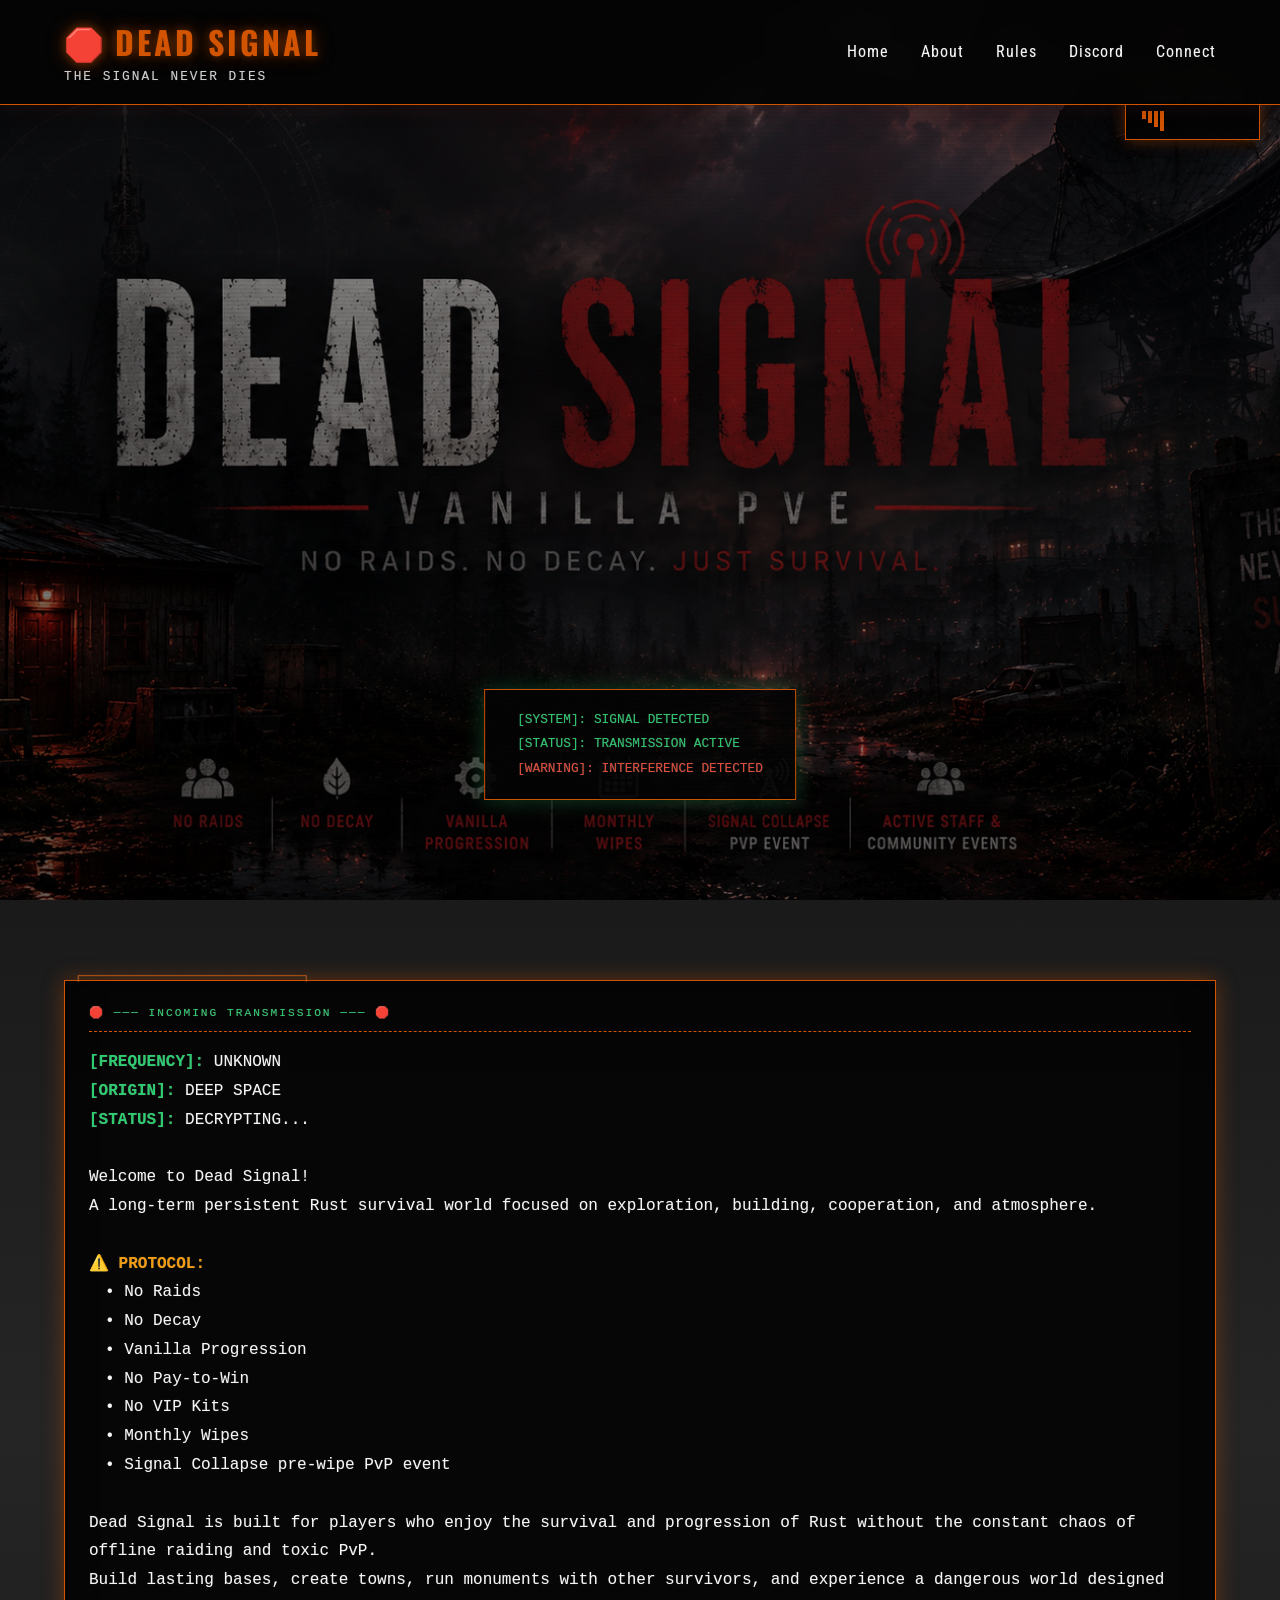
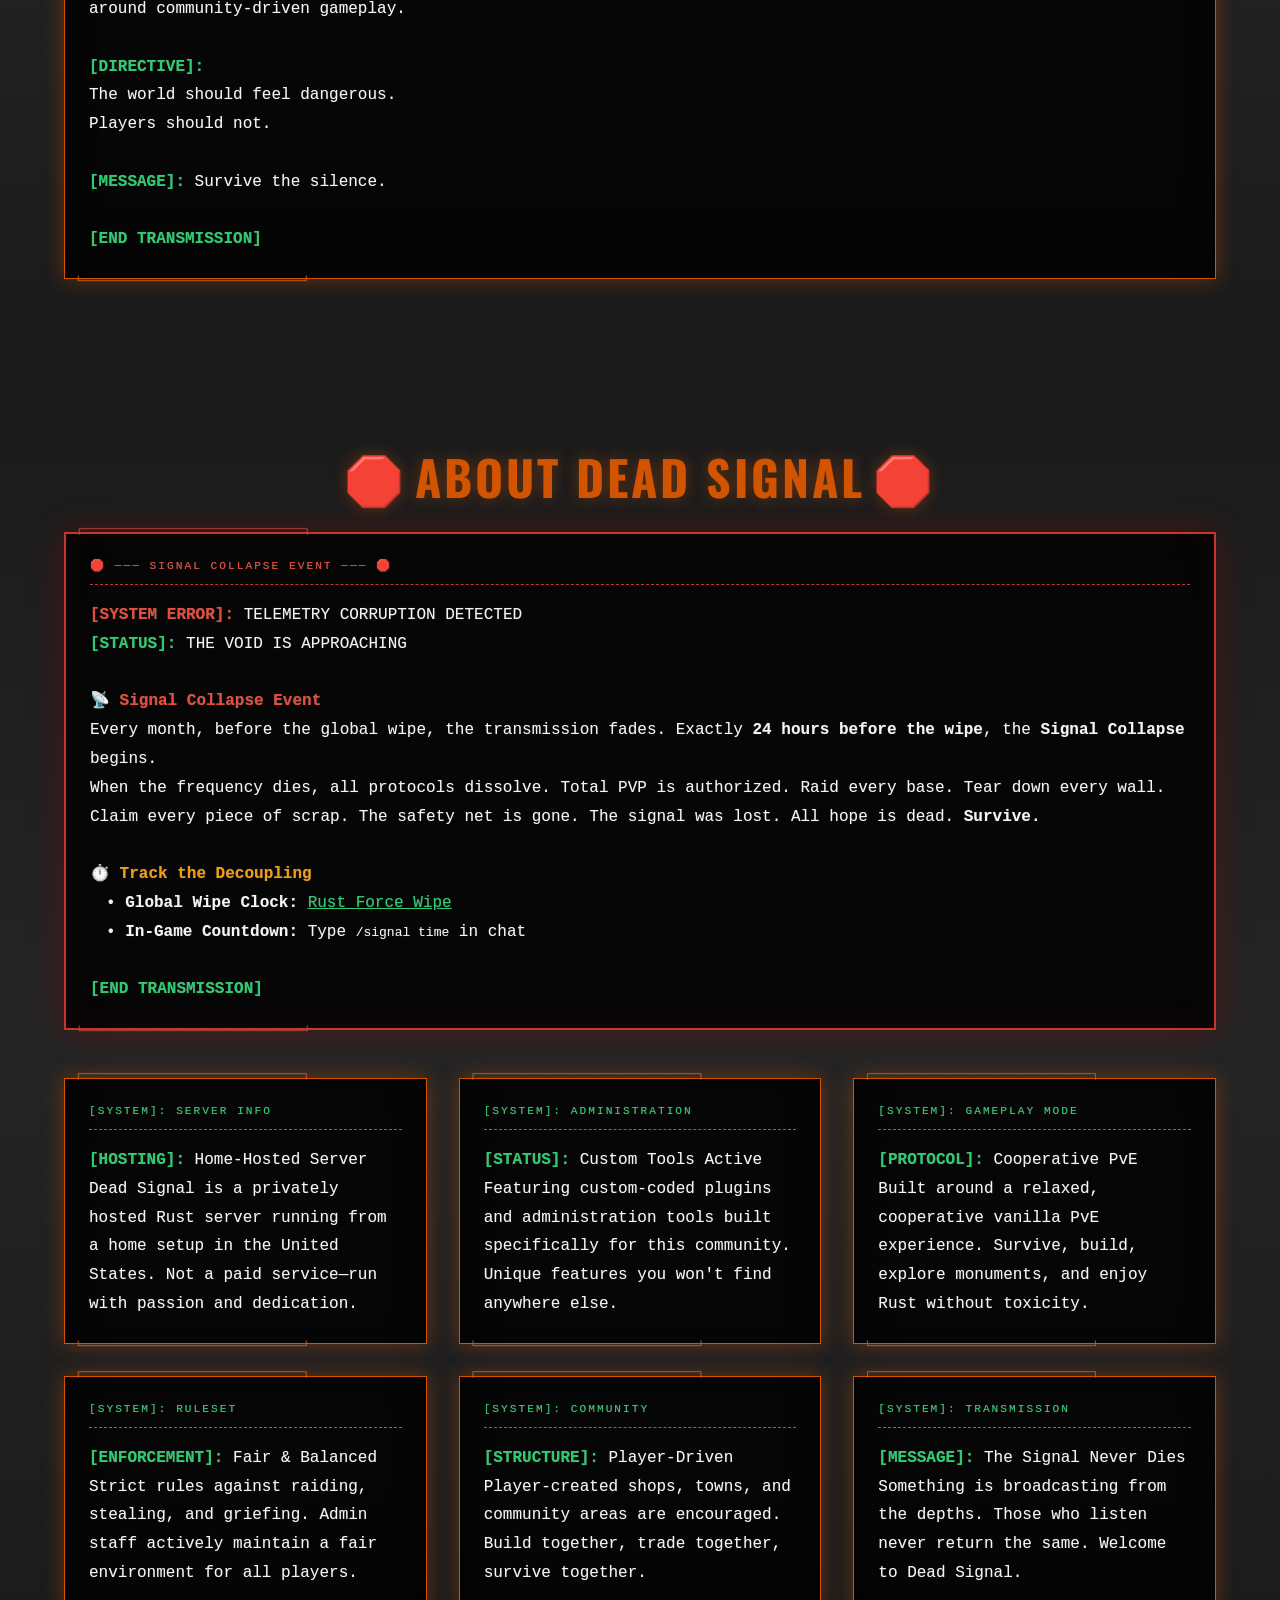
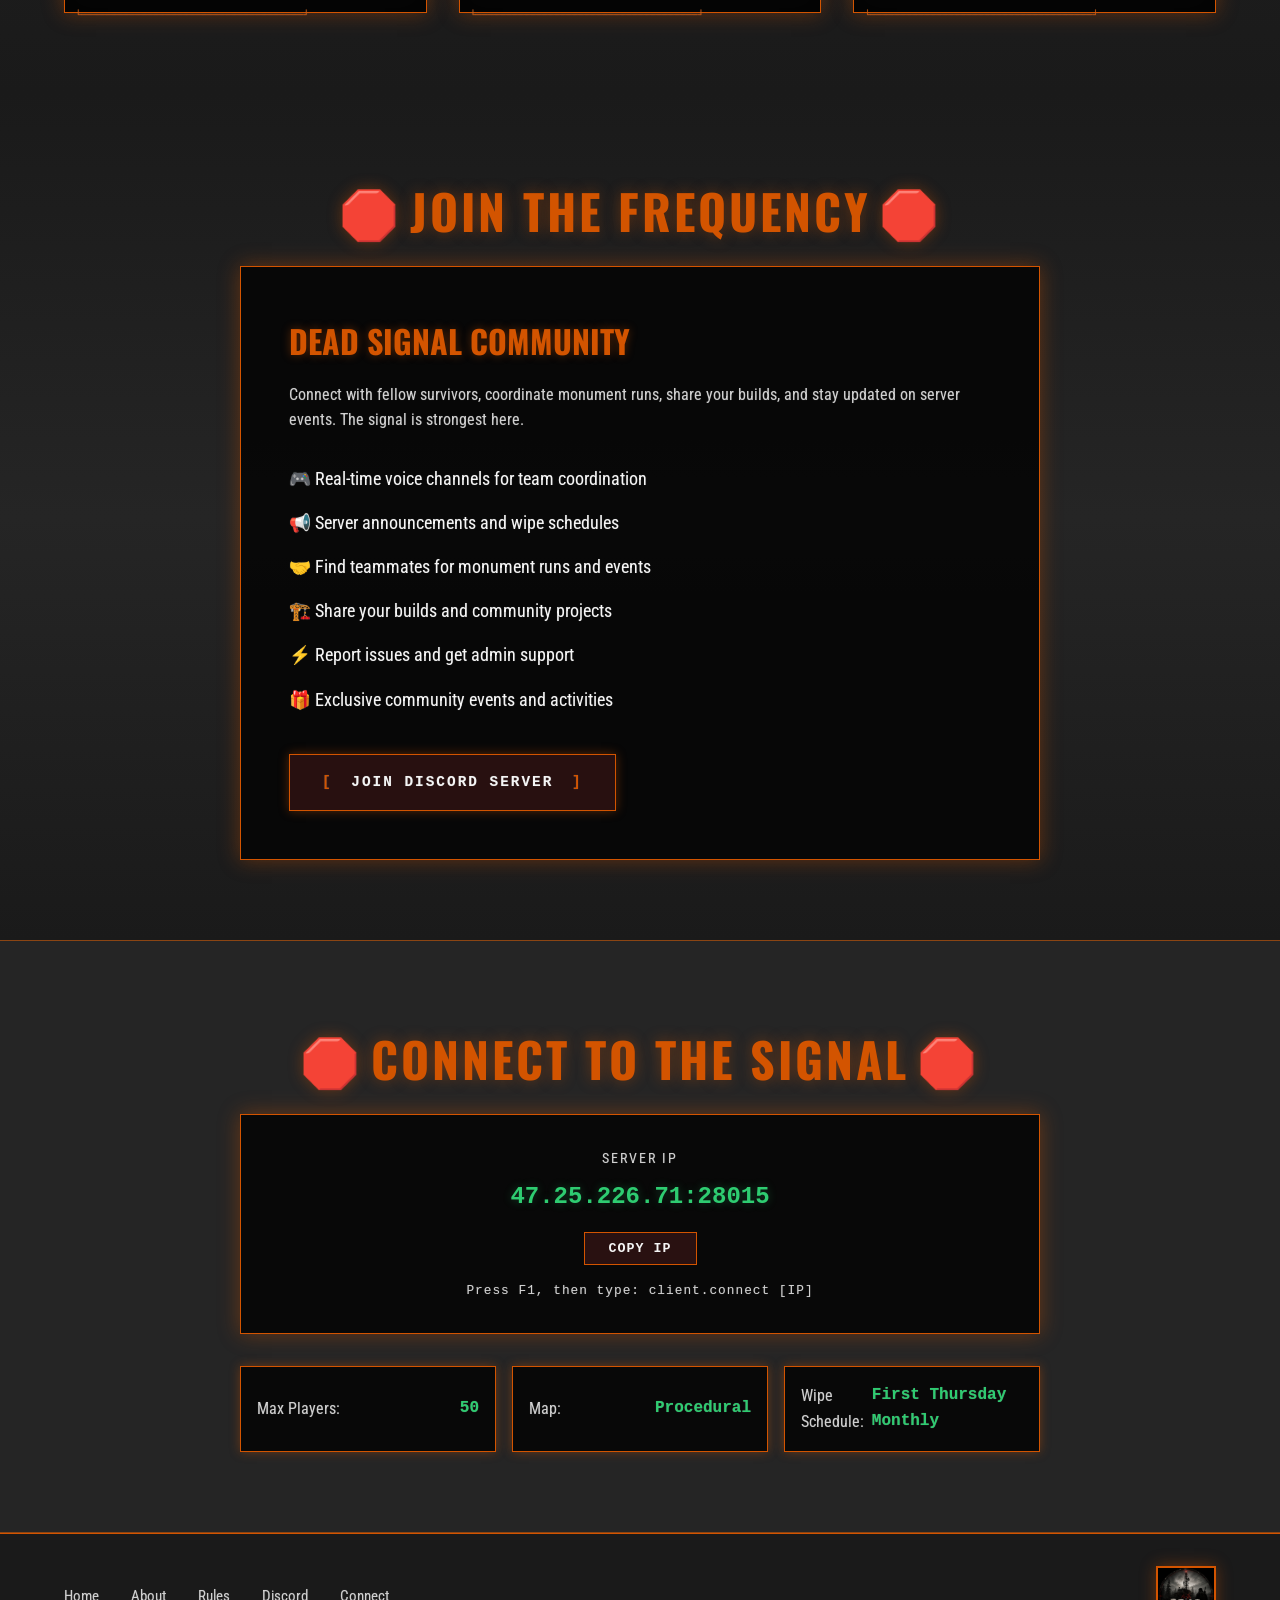
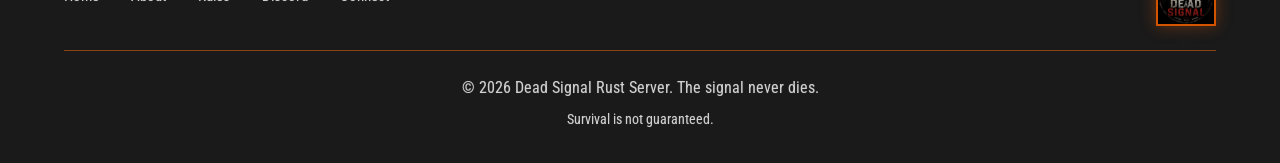
==== index.html @ fdf41886 "Add files via upload" ====
<!DOCTYPE html>
<html lang="en">
<head>
    <meta charset="UTF-8">
    <meta name="viewport" content="width=device-width, initial-scale=1.0">
    <title>Dead Signal - Rust Server</title>
    <link rel="stylesheet" href="styles.css">
    <link href="https://fonts.googleapis.com/css2?family=Oswald:wght@400;500;700&family=Roboto+Condensed:wght@400;700&display=swap" rel="stylesheet">
</head>
<body>
    <div class="fog-overlay"></div>
    <div class="scanlines"></div>
    <div class="crt-flicker"></div>
    
    <header>
        <nav>
            <div class="logo">
                <h1>DEAD SIGNAL</h1>
                <p class="tagline">The Signal Never Dies</p>
            </div>
            <div class="hamburger">
                <span></span>
                <span></span>
                <span></span>
            </div>
            <ul class="nav-links">
                <li><a href="#home">Home</a></li>
                <li><a href="#about">About</a></li>
                <li><a href="rules.html">Rules</a></li>
                <li><a href="#discord">Discord</a></li>
                <li><a href="#connect">Connect</a></li>
            </ul>
        </nav>
    </header>

    <section id="home" class="hero">
        <div class="transmission-overlay">
            <div class="transmission-line">[SYSTEM]: SIGNAL DETECTED</div>
            <div class="transmission-line">[STATUS]: TRANSMISSION ACTIVE</div>
            <div class="transmission-line error">[WARNING]: INTERFERENCE DETECTED</div>
        </div>
        <div class="static-noise"></div>
    </section>

    <div class="signal-status">
        <div class="signal-label">SIGNAL STRENGTH</div>
        <div class="signal-bars">
            <div class="signal-bar"></div>
            <div class="signal-bar"></div>
            <div class="signal-bar"></div>
            <div class="signal-bar"></div>
        </div>
    </div>

    <section id="transmission" class="section">
        <div class="container">
            <div class="terminal-box">
                <div class="box-header">🛑 ─── INCOMING TRANSMISSION ─── 🛑</div>
                <div class="box-content">
                    <p><span class="system-tag">[FREQUENCY]:</span> UNKNOWN</p>
                    <p><span class="system-tag">[ORIGIN]:</span> DEEP SPACE</p>
                    <p><span class="system-tag">[STATUS]:</span> DECRYPTING...</p>
                    <br>
                    <p>Welcome to Dead Signal!</p>
                    <p>A long-term persistent Rust survival world focused on exploration, building, cooperation, and atmosphere.</p>
                    <br>
                    <p><span class="warning-tag">⚠️ PROTOCOL:</span></p>
                    <ul style="list-style: none; padding-left: 1rem;">
                        <li>• No Raids</li>
                        <li>• No Decay</li>
                        <li>• Vanilla Progression</li>
                        <li>• No Pay-to-Win</li>
                        <li>• No VIP Kits</li>
                        <li>• Monthly Wipes</li>
                        <li>• Signal Collapse pre-wipe PvP event</li>
                    </ul>
                    <br>
                    <p>Dead Signal is built for players who enjoy the survival and progression of Rust without the constant chaos of offline raiding and toxic PvP.</p>
                    <p>Build lasting bases, create towns, run monuments with other survivors, and experience a dangerous world designed around community-driven gameplay.</p>
                    <br>
                    <p><span class="system-tag">[DIRECTIVE]:</span></p>
                    <p>The world should feel dangerous.</p>
                    <p>Players should not.</p>
                    <br>
                    <p><span class="system-tag">[MESSAGE]:</span> Survive the silence.</p>
                    <br>
                    <p><span class="system-tag">[END TRANSMISSION]</span></p>
                </div>
            </div>
        </div>
    </section>

    <section id="about" class="section">
        <div class="container">
            <h2 class="section-title">About Dead Signal</h2>
            
            <div class="terminal-box highlight-box">
                <div class="box-header">🛑 ─── SIGNAL COLLAPSE EVENT ─── 🛑</div>
                <div class="box-content">
                    <p><span class="error-tag">[SYSTEM ERROR]:</span> TELEMETRY CORRUPTION DETECTED</p>
                    <p><span class="system-tag">[STATUS]:</span> THE VOID IS APPROACHING</p>
                    <br>
                    <p><span class="error-tag">📡 Signal Collapse Event</span></p>
                    <p>Every month, before the global wipe, the transmission fades. Exactly <strong>24 hours before the wipe</strong>, the <strong>Signal Collapse</strong> begins.</p>
                    <p>When the frequency dies, all protocols dissolve. Total PVP is authorized. Raid every base. Tear down every wall. Claim every piece of scrap. The safety net is gone. The signal was lost. All hope is dead. <strong>Survive.</strong></p>
                    <br>
                    <p><span class="warning-tag">⏱️ Track the Decoupling</span></p>
                    <ul style="list-style: none; padding-left: 1rem;">
                        <li>• <strong>Global Wipe Clock:</strong> <a href="https://www.rustforcewipe.com/" target="_blank" style="color: var(--text-terminal);">Rust Force Wipe</a></li>
                        <li>• <strong>In-Game Countdown:</strong> Type <code>/signal time</code> in chat</li>
                    </ul>
                    <br>
                    <p><span class="system-tag">[END TRANSMISSION]</span></p>
                </div>
            </div>

            <div class="about-grid">
                <div class="terminal-box">
                    <div class="box-header">[SYSTEM]: SERVER INFO</div>
                    <div class="box-content">
                        <p><span class="system-tag">[HOSTING]:</span> Home-Hosted Server</p>
                        <p>Dead Signal is a privately hosted Rust server running from a home setup in the United States. Not a paid service—run with passion and dedication.</p>
                    </div>
                </div>
                
                <div class="terminal-box">
                    <div class="box-header">[SYSTEM]: ADMINISTRATION</div>
                    <div class="box-content">
                        <p><span class="system-tag">[STATUS]:</span> Custom Tools Active</p>
                        <p>Featuring custom-coded plugins and administration tools built specifically for this community. Unique features you won't find anywhere else.</p>
                    </div>
                </div>
                
                <div class="terminal-box">
                    <div class="box-header">[SYSTEM]: GAMEPLAY MODE</div>
                    <div class="box-content">
                        <p><span class="system-tag">[PROTOCOL]:</span> Cooperative PvE</p>
                        <p>Built around a relaxed, cooperative vanilla PvE experience. Survive, build, explore monuments, and enjoy Rust without toxicity.</p>
                    </div>
                </div>
                
                <div class="terminal-box">
                    <div class="box-header">[SYSTEM]: RULESET</div>
                    <div class="box-content">
                        <p><span class="system-tag">[ENFORCEMENT]:</span> Fair & Balanced</p>
                        <p>Strict rules against raiding, stealing, and griefing. Admin staff actively maintain a fair environment for all players.</p>
                    </div>
                </div>
                
                <div class="terminal-box">
                    <div class="box-header">[SYSTEM]: COMMUNITY</div>
                    <div class="box-content">
                        <p><span class="system-tag">[STRUCTURE]:</span> Player-Driven</p>
                        <p>Player-created shops, towns, and community areas are encouraged. Build together, trade together, survive together.</p>
                    </div>
                </div>
                
                <div class="terminal-box">
                    <div class="box-header">[SYSTEM]: TRANSMISSION</div>
                    <div class="box-content">
                        <p><span class="system-tag">[MESSAGE]:</span> The Signal Never Dies</p>
                        <p>Something is broadcasting from the depths. Those who listen never return the same. Welcome to Dead Signal.</p>
                    </div>
                </div>
            </div>
        </div>
    </section>

    <section id="discord" class="section">
        <div class="container">
            <h2 class="section-title">Join the Frequency</h2>
            <div class="discord-card">
                <div class="discord-content">
                    <h3>Dead Signal Community</h3>
                    <p>Connect with fellow survivors, coordinate monument runs, share your builds, and stay updated on server events. The signal is strongest here.</p>
                    <ul class="discord-features">
                        <li>🎮 Real-time voice channels for team coordination</li>
                        <li>📢 Server announcements and wipe schedules</li>
                        <li>🤝 Find teammates for monument runs and events</li>
                        <li>🏗️ Share your builds and community projects</li>
                        <li>⚡ Report issues and get admin support</li>
                        <li>🎁 Exclusive community events and activities</li>
                    </ul>
                    <a href="https://discord.gg/YJxtY9PEs5" target="_blank" class="btn discord-btn">
                        Join Discord Server
                    </a>
                </div>
            </div>
        </div>
    </section>

    <section id="connect" class="section dark-section">
        <div class="container">
            <h2 class="section-title">Connect to the Signal</h2>
            <div class="connect-info">
                <div class="server-ip">
                    <p class="ip-label">SERVER IP</p>
                    <p class="ip-address">47.25.226.71:28015</p>
                    <button class="copy-btn" onclick="copyIP()">Copy IP</button>
                    <p class="ip-hint">Press F1, then type: client.connect [IP]</p>
                </div>
                <div class="server-details">
                    <div class="detail-item">
                        <span class="detail-label">Max Players:</span>
                        <span class="detail-value">50</span>
                    </div>
                    <div class="detail-item">
                        <span class="detail-label">Map:</span>
                        <span class="detail-value">Procedural</span>
                    </div>
                    <div class="detail-item">
                        <span class="detail-label">Wipe Schedule:</span>
                        <span class="detail-value">First Thursday Monthly</span>
                    </div>
                </div>
            </div>
        </div>
    </section>

    <footer>
        <div class="container">
            <div class="footer-top">
                <div class="footer-left">
                    <a href="#home">Home</a>
                    <a href="#about">About</a>
                    <a href="rules.html">Rules</a>
                    <a href="#discord">Discord</a>
                    <a href="#connect">Connect</a>
                </div>
                <div class="footer-right">
                    <img src="profile.png" alt="Server Profile" class="footer-profile">
                </div>
            </div>
            <div class="footer-bottom">
                <p>&copy; 2026 Dead Signal Rust Server. The signal never dies.</p>
                <p class="footer-note">Survival is not guaranteed.</p>
            </div>
        </div>
    </footer>

    <script>
        function copyIP() {
            const ip = "47.25.226.71:28015";
            navigator.clipboard.writeText(ip).then(() => {
                alert("Server IP copied to clipboard!");
            });
        }

        // Hamburger menu toggle
        const hamburger = document.querySelector('.hamburger');
        const navLinks = document.querySelector('.nav-links');

        hamburger.addEventListener('click', () => {
            hamburger.classList.toggle('active');
            navLinks.classList.toggle('active');
        });

        // Close menu when clicking a link
        document.querySelectorAll('.nav-links a').forEach(link => {
            link.addEventListener('click', () => {
                hamburger.classList.remove('active');
                navLinks.classList.remove('active');
            });
        });

        // Parallax effect for fog
        document.addEventListener('mousemove', (e) => {
            const fog = document.querySelector('.fog-overlay');
            const x = e.clientX / window.innerWidth;
            const y = e.clientY / window.innerHeight;
            fog.style.transform = `translate(${x * 20}px, ${y * 20}px)`;
        });

        // Smooth scrolling
        document.querySelectorAll('a[href^="#"]').forEach(anchor => {
            anchor.addEventListener('click', function (e) {
                e.preventDefault();
                document.querySelector(this.getAttribute('href')).scrollIntoView({
                    behavior: 'smooth'
                });
            });
        });
    </script>
</body>
</html>
---- styles.css ----
* {
    margin: 0;
    padding: 0;
    box-sizing: border-box;
}

:root {
    --primary-dark: #1a1a1a;
    --secondary-dark: #252525;
    --accent-orange: #d35400;
    --accent-brown: #8b4513;
    --accent-rust: #a0522d;
    --accent-error: #c0392b;
    --accent-warning: #f39c12;
    --text-primary: #f5f5f5;
    --text-secondary: #d0d0d0;
    --text-terminal: #2ecc71;
    --text-error: #e74c3c;
    --glow-orange: rgba(211, 84, 0, 0.4);
    --glow-brown: rgba(139, 69, 19, 0.4);
    --glow-terminal: rgba(46, 204, 113, 0.3);
    --scanline-color: rgba(0, 0, 0, 0.15);
}

body {
    font-family: 'Roboto Condensed', 'Courier New', monospace;
    background-color: var(--primary-dark);
    color: var(--text-primary);
    overflow-x: hidden;
    line-height: 1.6;
    text-shadow: 0 0 1px rgba(160, 160, 160, 0.5);
}

.fog-overlay {
    position: fixed;
    top: 0;
    left: 0;
    width: 100%;
    height: 100%;
    background: radial-gradient(ellipse at center, transparent 0%, rgba(0, 0, 0, 0.4) 100%);
    pointer-events: none;
    z-index: 1;
    transition: transform 0.3s ease;
}

/* Scanlines */
.scanlines {
    position: fixed;
    top: 0;
    left: 0;
    width: 100%;
    height: 100%;
    background: repeating-linear-gradient(
        0deg,
        transparent,
        transparent 2px,
        var(--scanline-color) 2px,
        var(--scanline-color) 4px
    );
    pointer-events: none;
    z-index: 1000;
    opacity: 0.08;
}

/* CRT Flicker */
.crt-flicker {
    position: fixed;
    top: 0;
    left: 0;
    width: 100%;
    height: 100%;
    background: rgba(18, 16, 16, 0.03);
    pointer-events: none;
    z-index: 999;
    animation: flicker 0.15s infinite;
}

@keyframes flicker {
    0% { opacity: 0.27861; }
    5% { opacity: 0.34769; }
    10% { opacity: 0.23604; }
    15% { opacity: 0.90626; }
    20% { opacity: 0.18128; }
    25% { opacity: 0.83891; }
    30% { opacity: 0.65583; }
    35% { opacity: 0.67807; }
    40% { opacity: 0.26559; }
    45% { opacity: 0.84693; }
    50% { opacity: 0.96019; }
    55% { opacity: 0.08594; }
    60% { opacity: 0.20313; }
    65% { opacity: 0.71988; }
    70% { opacity: 0.53455; }
    75% { opacity: 0.37288; }
    80% { opacity: 0.71428; }
    85% { opacity: 0.70419; }
    90% { opacity: 0.7003; }
    95% { opacity: 0.36108; }
    100% { opacity: 0.24387; }
}

/* Header */
header {
    position: fixed;
    top: 0;
    width: 100%;
    background: rgba(5, 5, 5, 0.95);
    border-bottom: 1px solid var(--accent-orange);
    z-index: 1000;
    backdrop-filter: blur(10px);
    box-shadow: 0 0 20px rgba(74, 26, 26, 0.3);
}

nav {
    display: flex;
    justify-content: space-between;
    align-items: center;
    padding: 1rem 5%;
    max-width: 1400px;
    margin: 0 auto;
}

.logo h1 {
    font-family: 'Oswald', sans-serif;
    font-size: 2rem;
    font-weight: 700;
    text-transform: uppercase;
    color: var(--accent-orange);
    text-shadow: 0 0 10px var(--glow-orange), 0 0 20px var(--glow-orange);
    letter-spacing: 3px;
    position: relative;
}

.logo h1::before {
    content: '🛑';
    margin-right: 0.5rem;
    animation: pulse-icon 2s infinite;
}

@keyframes pulse-icon {
    0%, 100% { opacity: 1; }
    50% { opacity: 0.5; }
}

.logo .tagline {
    font-size: 0.8rem;
    color: var(--text-secondary);
    letter-spacing: 2px;
    font-family: 'Courier New', monospace;
    text-transform: uppercase;
}

/* Signal Status Indicator */
.signal-status {
    position: fixed;
    top: 80px;
    right: 20px;
    background: rgba(5, 5, 5, 0.9);
    border: 1px solid var(--accent-orange);
    padding: 0.5rem 1rem;
    font-family: 'Courier New', monospace;
    font-size: 0.7rem;
    z-index: 999;
    box-shadow: 0 0 15px var(--glow-orange);
}

.signal-status .signal-label {
    color: var(--text-secondary);
    margin-bottom: 0.25rem;
}

.signal-status .signal-bars {
    display: flex;
    gap: 2px;
}

.signal-status .signal-bar {
    width: 4px;
    background: var(--accent-orange);
    animation: signal-pulse 1.5s infinite;
}

.signal-status .signal-bar:nth-child(1) { height: 8px; animation-delay: 0s; }
.signal-status .signal-bar:nth-child(2) { height: 12px; animation-delay: 0.2s; }
.signal-status .signal-bar:nth-child(3) { height: 16px; animation-delay: 0.4s; }
.signal-status .signal-bar:nth-child(4) { height: 20px; animation-delay: 0.6s; }

@keyframes signal-pulse {
    0%, 100% { opacity: 1; }
    50% { opacity: 0.3; }
}

.nav-links {
    display: flex;
    list-style: none;
    gap: 2rem;
}

/* Hamburger Menu Button */
.hamburger {
    display: none;
    flex-direction: column;
    cursor: pointer;
    gap: 5px;
    z-index: 1001;
}

.hamburger span {
    width: 25px;
    height: 3px;
    background: var(--accent-orange);
    transition: all 0.3s ease;
    box-shadow: 0 0 5px var(--glow-orange);
}

.hamburger.active span:nth-child(1) {
    transform: rotate(45deg) translate(5px, 5px);
}

.hamburger.active span:nth-child(2) {
    opacity: 0;
}

.hamburger.active span:nth-child(3) {
    transform: rotate(-45deg) translate(7px, -6px);
}

.nav-links a {
    color: var(--text-primary);
    text-decoration: none;
    font-size: 1rem;
    transition: color 0.3s, text-shadow 0.3s;
    letter-spacing: 1px;
}

.nav-links a:hover,
.nav-links a.active {
    color: var(--accent-orange);
    text-shadow: 0 0 5px var(--glow-orange);
}

/* Hero Section */
.hero {
    position: relative;
    height: 100vh;
    display: flex;
    flex-direction: column;
    align-items: center;
    justify-content: center;
    background: linear-gradient(135deg, rgba(26, 26, 26, 0.3) 0%, rgba(37, 37, 37, 0.4) 50%, rgba(26, 26, 26, 0.3) 100%),
                url('banner.png') center/cover no-repeat;
    background-blend-mode: multiply;
    overflow: hidden;
    padding-top: 80px;
}

/* Transmission Overlay */
.transmission-overlay {
    position: absolute;
    bottom: 100px;
    left: 50%;
    transform: translateX(-50%);
    background: rgba(5, 5, 5, 0.9);
    border: 1px solid var(--accent-orange);
    padding: 1rem 2rem;
    font-family: 'Courier New', monospace;
    font-size: 0.8rem;
    color: var(--text-terminal);
    z-index: 10;
    box-shadow: 0 0 20px var(--glow-terminal);
    animation: transmission-flicker 3s infinite;
}

.transmission-overlay .transmission-line {
    margin: 0.25rem 0;
}

.transmission-overlay .transmission-line.error {
    color: var(--text-error);
}

@keyframes transmission-flicker {
    0%, 100% { opacity: 1; }
    50% { opacity: 0.8; }
    52% { opacity: 0.2; }
    54% { opacity: 0.8; }
}


.hero::before {
    content: '';
    position: absolute;
    top: 0;
    left: 0;
    width: 100%;
    height: 100%;
    background: url('data:image/svg+xml,<svg xmlns="http://www.w3.org/2000/svg" viewBox="0 0 100 100"><circle cx="50" cy="50" r="1" fill="rgba(211,84,0,0.1)"/></svg>');
    background-size: 50px 50px;
    animation: float 20s infinite linear;
}

@keyframes float {
    0% { transform: translateY(0); }
    100% { transform: translateY(-100px); }
}

.hero-content {
    text-align: center;
    z-index: 2;
    padding: 2rem;
}

.hero h1 {
    font-family: 'Oswald', sans-serif;
    font-size: 5rem;
    font-weight: 700;
    text-transform: uppercase;
    color: var(--accent-orange);
    text-shadow: 0 0 20px var(--glow-orange), 0 0 40px var(--glow-orange), 0 0 60px var(--glow-orange);
    margin-bottom: 1rem;
    letter-spacing: 5px;
}

.hero-subtitle {
    font-size: 1.5rem;
    color: var(--text-secondary);
    margin-bottom: 2rem;
    letter-spacing: 3px;
}

.cta-buttons {
    display: flex;
    gap: 1rem;
    justify-content: center;
    flex-wrap: wrap;
}

.btn {
    padding: 1rem 2rem;
    border: 1px solid var(--accent-orange);
    background: transparent;
    color: var(--text-primary);
    font-family: 'Courier New', monospace;
    font-size: 0.9rem;
    font-weight: 700;
    text-transform: uppercase;
    cursor: pointer;
    transition: all 0.3s;
    text-decoration: none;
    letter-spacing: 2px;
    position: relative;
    box-shadow: 0 0 10px var(--glow-orange);
}

.btn::before {
    content: '[';
    margin-right: 0.5rem;
    color: var(--accent-orange);
}

.btn::after {
    content: ']';
    margin-left: 0.5rem;
    color: var(--accent-orange);
}

.btn:hover {
    background: rgba(74, 26, 26, 0.3);
    box-shadow: 0 0 25px var(--glow-orange), inset 0 0 20px rgba(74, 26, 26, 0.2);
    transform: translateY(-2px);
    text-shadow: 0 0 10px var(--glow-orange);
}

.btn.primary {
    background: rgba(74, 26, 26, 0.5);
    border-color: var(--accent-orange);
}

.btn.primary:hover {
    background: rgba(74, 26, 26, 0.7);
}

.static-noise {
    position: absolute;
    top: 0;
    left: 0;
    width: 100%;
    height: 100%;
    background: repeating-linear-gradient(
        0deg,
        transparent,
        transparent 2px,
        rgba(74, 26, 26, 0.05) 2px,
        rgba(74, 26, 26, 0.05) 4px
    );
    pointer-events: none;
    animation: static 0.1s infinite;
}

@keyframes static {
    0% { transform: translateY(0); }
    100% { transform: translateY(4px); }
}

/* Sections */
.section {
    padding: 5rem 5%;
    position: relative;
    z-index: 2;
    background: linear-gradient(180deg, var(--primary-dark) 0%, var(--secondary-dark) 50%, var(--primary-dark) 100%);
}

/* Terminal Box Style */
.terminal-box {
    background: rgba(5, 5, 5, 0.95);
    border: 1px solid var(--accent-orange);
    padding: 1.5rem;
    font-family: 'Courier New', monospace;
    position: relative;
    box-shadow: 0 0 20px var(--glow-orange), inset 0 0 30px rgba(0, 0, 0, 0.5);
}

.terminal-box::before {
    content: '┌─────────────────────────────────────┐';
    position: absolute;
    top: -12px;
    left: 10px;
    font-size: 10px;
    color: var(--accent-orange);
    white-space: nowrap;
}

.terminal-box::after {
    content: '└─────────────────────────────────────┘';
    position: absolute;
    bottom: -12px;
    left: 10px;
    font-size: 10px;
    color: var(--accent-orange);
    white-space: nowrap;
}

.terminal-box .box-header {
    color: var(--text-terminal);
    font-size: 0.7rem;
    margin-bottom: 1rem;
    padding-bottom: 0.5rem;
    border-bottom: 1px dashed var(--accent-orange);
    text-transform: uppercase;
    letter-spacing: 2px;
}

.terminal-box .box-content {
    color: var(--text-primary);
    line-height: 1.8;
}

.terminal-box .box-content .system-tag {
    color: var(--text-terminal);
    font-weight: bold;
}

.terminal-box .box-content .error-tag {
    color: var(--text-error);
    font-weight: bold;
}

.terminal-box .box-content .warning-tag {
    color: var(--accent-warning);
    font-weight: bold;
}

.highlight-box {
    border: 2px solid var(--accent-error);
    box-shadow: 0 0 30px rgba(139, 0, 0, 0.4), inset 0 0 30px rgba(139, 0, 0, 0.1);
    margin-bottom: 3rem;
}

.highlight-box .box-header {
    color: var(--text-error);
    border-bottom-color: var(--accent-error);
}

.highlight-box::before,
.highlight-box::after {
    color: var(--accent-error);
}

.dark-section {
    background: var(--secondary-dark);
    border-top: 1px solid var(--accent-brown);
    border-bottom: 1px solid var(--accent-brown);
}

.container {
    max-width: 1200px;
    margin: 0 auto;
}

.section-title {
    font-family: 'Oswald', sans-serif;
    font-size: 3rem;
    font-weight: 700;
    text-transform: uppercase;
    color: var(--accent-orange);
    text-align: center;
    margin-bottom: 1rem;
    text-shadow: 0 0 15px var(--glow-orange);
    letter-spacing: 3px;
    position: relative;
}

.section-title::before {
    content: '🛑';
    margin-right: 0.5rem;
}

.section-title::after {
    content: '🛑';
    margin-left: 0.5rem;
}

.section-subtitle {
    text-align: center;
    color: var(--text-secondary);
    margin-bottom: 3rem;
    font-size: 1.1rem;
}

/* About Section */
.about-grid {
    display: grid;
    grid-template-columns: repeat(auto-fit, minmax(350px, 1fr));
    gap: 2rem;
    margin-top: 3rem;
}

/* Rules Section */
.rules-container {
    max-width: 900px;
    margin: 0 auto;
}

.rule-section {
    background: var(--primary-dark);
    border: 1px solid var(--accent-brown);
    padding: 2rem;
    margin-bottom: 2rem;
    transition: all 0.3s;
}

.rule-section:hover {
    border-color: var(--accent-orange);
    box-shadow: 0 5px 20px rgba(211, 84, 0, 0.2);
}

.rule-section.final-rule {
    border-color: var(--accent-orange);
    background: linear-gradient(135deg, rgba(211, 84, 0, 0.1) 0%, var(--primary-dark) 100%);
}

.rule-title {
    font-family: 'Oswald', sans-serif;
    font-size: 1.8rem;
    font-weight: 700;
    text-transform: uppercase;
    color: var(--accent-orange);
    margin-bottom: 1rem;
    text-shadow: 0 0 10px var(--glow-orange);
    letter-spacing: 2px;
}

.rule-content {
    color: var(--text-primary);
    line-height: 1.8;
}

.rule-content p {
    margin-bottom: 1rem;
}

.rule-content strong {
    color: var(--accent-brown);
}

.rule-list {
    list-style: none;
    padding-left: 1rem;
    margin: 1rem 0;
}

.rule-list li {
    padding: 0.5rem 0;
    padding-left: 1.5rem;
    position: relative;
    color: var(--text-secondary);
}

.rule-list li::before {
    content: '▸';
    position: absolute;
    left: 0;
    color: var(--accent-orange);
}

.rule-emphasis {
    color: var(--accent-orange);
    font-style: italic;
    padding: 0.5rem 1rem;
    background: rgba(211, 84, 0, 0.1);
    border-left: 3px solid var(--accent-orange);
    margin: 1rem 0;
}

.back-link {
    text-align: center;
    margin-top: 3rem;
}

.back-link .btn {
    display: inline-block;
}

.about-card {
    background: rgba(5, 5, 5, 0.9);
    border: 1px solid var(--accent-orange);
    padding: 2rem;
    text-align: center;
    transition: all 0.3s;
    position: relative;
    overflow: hidden;
    box-shadow: 0 0 15px var(--glow-orange);
}

.about-card::before {
    content: '';
    position: absolute;
    top: 0;
    left: 0;
    right: 0;
    height: 2px;
    background: linear-gradient(90deg, transparent, var(--accent-orange), transparent);
}

.about-card::after {
    content: '';
    position: absolute;
    bottom: 0;
    left: 0;
    right: 0;
    height: 2px;
    background: linear-gradient(90deg, transparent, var(--accent-orange), transparent);
}

.about-card:hover {
    transform: translateY(-5px);
    box-shadow: 0 10px 30px rgba(74, 26, 26, 0.4);
    border-color: var(--accent-orange);
}

.card-icon {
    font-size: 3rem;
    margin-bottom: 1rem;
}

.about-card h3 {
    color: var(--accent-orange);
    margin-bottom: 1rem;
    font-size: 1.5rem;
    letter-spacing: 2px;
}

.about-card p {
    color: var(--text-secondary);
    line-height: 1.8;
}

/* Rankings Section */
.ranking-table {
    background: var(--primary-dark);
    border: 1px solid var(--accent-purple);
    max-width: 800px;
    margin: 0 auto;
}

.ranking-header {
    display: grid;
    grid-template-columns: 80px 1fr 100px 100px;
    padding: 1rem;
    background: var(--accent-purple);
    color: var(--text-primary);
    font-weight: bold;
    letter-spacing: 1px;
}

.ranking-row {
    display: grid;
    grid-template-columns: 80px 1fr 100px 100px;
    padding: 1rem;
    border-bottom: 1px solid var(--accent-purple);
    transition: background 0.3s;
}

.ranking-row:hover {
    background: rgba(74, 0, 128, 0.2);
}

.ranking-row:last-child {
    border-bottom: none;
}

.rank {
    font-weight: bold;
    color: var(--accent-red);
}

.rank.gold {
    color: #ffd700;
    text-shadow: 0 0 10px rgba(255, 215, 0, 0.5);
}

.rank.silver {
    color: #c0c0c0;
    text-shadow: 0 0 10px rgba(192, 192, 192, 0.5);
}

.rank.bronze {
    color: #cd7f32;
    text-shadow: 0 0 10px rgba(205, 127, 50, 0.5);
}

.player {
    color: var(--text-primary);
}

.rankings-note {
    text-align: center;
    color: var(--text-secondary);
    margin-top: 1rem;
    font-size: 0.9rem;
}

/* Discord Section */
.discord-card {
    background: rgba(5, 5, 5, 0.9);
    border: 1px solid var(--accent-orange);
    padding: 3rem;
    box-shadow: 0 0 20px var(--glow-orange);
    max-width: 800px;
    margin: 0 auto;
}

.discord-content h3 {
    font-family: 'Oswald', sans-serif;
    font-size: 2rem;
    font-weight: 700;
    text-transform: uppercase;
    color: var(--accent-orange);
    margin-bottom: 1rem;
    text-shadow: 0 0 10px var(--glow-orange);
}

.discord-content p {
    color: var(--text-secondary);
    margin-bottom: 1.5rem;
}

.discord-features {
    list-style: none;
    margin-bottom: 2rem;
}

.discord-features li {
    padding: 0.5rem 0;
    color: var(--text-primary);
    font-size: 1.1rem;
}

.discord-btn {
    background: rgba(74, 26, 26, 0.5);
    border-color: var(--accent-orange);
    display: inline-block;
}

.discord-btn:hover {
    background: rgba(74, 26, 26, 0.7);
    box-shadow: 0 0 25px var(--glow-orange);
}

.discord-visual {
    display: flex;
    justify-content: center;
    align-items: center;
}

.discord-profile {
    width: 200px;
    height: 200px;
    object-fit: cover;
    border: 2px solid var(--accent-orange);
    box-shadow: 0 0 30px var(--glow-orange), 0 0 60px rgba(74, 26, 26, 0.3);
    animation: pulse 2s infinite;
    filter: grayscale(50%);
}

@keyframes pulse {
    0%, 100% { transform: scale(1); opacity: 1; }
    50% { transform: scale(1.1); opacity: 0.8; }
}

/* Connect Section */
.connect-info {
    max-width: 800px;
    margin: 0 auto;
}

.server-ip {
    text-align: center;
    background: rgba(5, 5, 5, 0.9);
    border: 1px solid var(--accent-orange);
    padding: 2rem;
    margin-bottom: 2rem;
    box-shadow: 0 0 20px var(--glow-orange);
}

.ip-label {
    color: var(--text-secondary);
    font-size: 0.9rem;
    letter-spacing: 2px;
    margin-bottom: 0.5rem;
}

.ip-address {
    font-family: 'Courier New', monospace;
    font-size: 1.5rem;
    font-weight: 700;
    text-transform: uppercase;
    color: var(--text-terminal);
    margin-bottom: 1rem;
    text-shadow: 0 0 10px var(--glow-terminal);
}

.ip-hint {
    color: var(--text-secondary);
    font-size: 0.8rem;
    font-family: 'Courier New', monospace;
    margin-top: 1rem;
    text-align: center;
    letter-spacing: 1px;
}

.copy-btn {
    background: rgba(74, 26, 26, 0.5);
    border: 1px solid var(--accent-orange);
    color: var(--text-primary);
    padding: 0.5rem 1.5rem;
    font-family: 'Courier New', monospace;
    font-weight: 700;
    text-transform: uppercase;
    cursor: pointer;
    transition: all 0.3s;
    letter-spacing: 1px;
}

.copy-btn:hover {
    background: rgba(74, 26, 26, 0.7);
    box-shadow: 0 0 15px var(--glow-orange);
}

.server-details {
    display: grid;
    grid-template-columns: repeat(auto-fit, minmax(200px, 1fr));
    gap: 1rem;
}

.detail-item {
    background: rgba(5, 5, 5, 0.9);
    border: 1px solid var(--accent-orange);
    padding: 1rem;
    display: flex;
    justify-content: space-between;
    align-items: center;
    box-shadow: 0 0 10px var(--glow-orange);
}

.detail-label {
    color: var(--text-secondary);
}

.detail-value {
    color: var(--text-terminal);
    font-weight: bold;
    font-family: 'Courier New', monospace;
}

/* Footer */
footer {
    background: var(--primary-dark);
    border-top: 1px solid var(--accent-orange);
    padding: 2rem 5%;
    position: relative;
    z-index: 2;
}

.footer-top {
    display: flex;
    justify-content: space-between;
    align-items: center;
    flex-wrap: wrap;
    gap: 2rem;
}

.footer-left {
    display: flex;
    gap: 2rem;
    flex-wrap: wrap;
}

.footer-left a {
    color: var(--text-secondary);
    text-decoration: none;
    transition: color 0.3s;
    font-size: 0.95rem;
}

.footer-left a:hover {
    color: var(--accent-orange);
}

.footer-right {
    display: flex;
    align-items: center;
}

.footer-profile {
    width: 60px;
    height: 60px;
    object-fit: cover;
    border: 2px solid var(--accent-orange);
    box-shadow: 0 0 15px var(--glow-orange);
}

.footer-bottom {
    text-align: center;
    margin-top: 1.5rem;
    padding-top: 1.5rem;
    border-top: 1px solid var(--accent-brown);
}

.footer-bottom p {
    color: var(--text-secondary);
}

.footer-note {
    margin-top: 0.5rem;
    font-size: 0.9rem;
    color: var(--accent-orange);
}

/* Glitch Effect */
.glitch {
    position: relative;
}

.glitch::before,
.glitch::after {
    content: attr(data-text);
    position: absolute;
    top: 0;
    left: 0;
    width: 100%;
    height: 100%;
}

.glitch::before {
    animation: glitch-1 0.3s infinite linear alternate-reverse;
    color: var(--accent-red);
    z-index: -1;
}

.glitch::after {
    animation: glitch-2 0.3s infinite linear alternate-reverse;
    color: var(--accent-purple);
    z-index: -2;
}

@keyframes glitch-1 {
    0% { clip-path: inset(20% 0 60% 0); transform: translate(-2px, 2px); }
    100% { clip-path: inset(50% 0 30% 0); transform: translate(2px, -2px); }
}

@keyframes glitch-2 {
    0% { clip-path: inset(60% 0 20% 0); transform: translate(2px, -2px); }
    100% { clip-path: inset(30% 0 50% 0); transform: translate(-2px, 2px); }
}

/* Responsive Design */
@media (max-width: 1024px) {
    .hero h1 {
        font-size: 3rem;
    }
    
    .hero-subtitle {
        font-size: 1.2rem;
    }
    
    .hamburger {
        display: flex;
    }
    
    .nav-links {
        position: fixed;
        top: 0;
        right: -100%;
        width: 70%;
        max-width: 300px;
        height: 100vh;
        background: rgba(26, 26, 26, 0.98);
        flex-direction: column;
        justify-content: center;
        align-items: center;
        gap: 2rem;
        transition: right 0.3s ease;
        border-left: 1px solid var(--accent-orange);
        backdrop-filter: blur(10px);
    }
    
    .nav-links.active {
        right: 0;
    }
    
    .nav-links a {
        font-size: 1.2rem;
    }
    
    .discord-card {
        grid-template-columns: 1fr;
    }
    
    .ranking-header,
    .ranking-row {
        grid-template-columns: 60px 1fr 80px 80px;
        font-size: 0.9rem;
    }
    
    .section-title {
        font-size: 2rem;
    }
    
    .server-banner {
        width: 100%;
        max-width: 400px;
        height: 60px;
    }
}

@media (max-width: 480px) {
    .hero h1 {
        font-size: 2.5rem;
    }
    
    .cta-buttons {
        flex-direction: column;
    }
    
    .ranking-header,
    .ranking-row {
        grid-template-columns: 50px 1fr 60px 60px;
        font-size: 0.8rem;
        padding: 0.75rem;
    }
    
    .server-banner {
        width: 100%;
        max-width: 300px;
        height: 50px;
    }
}
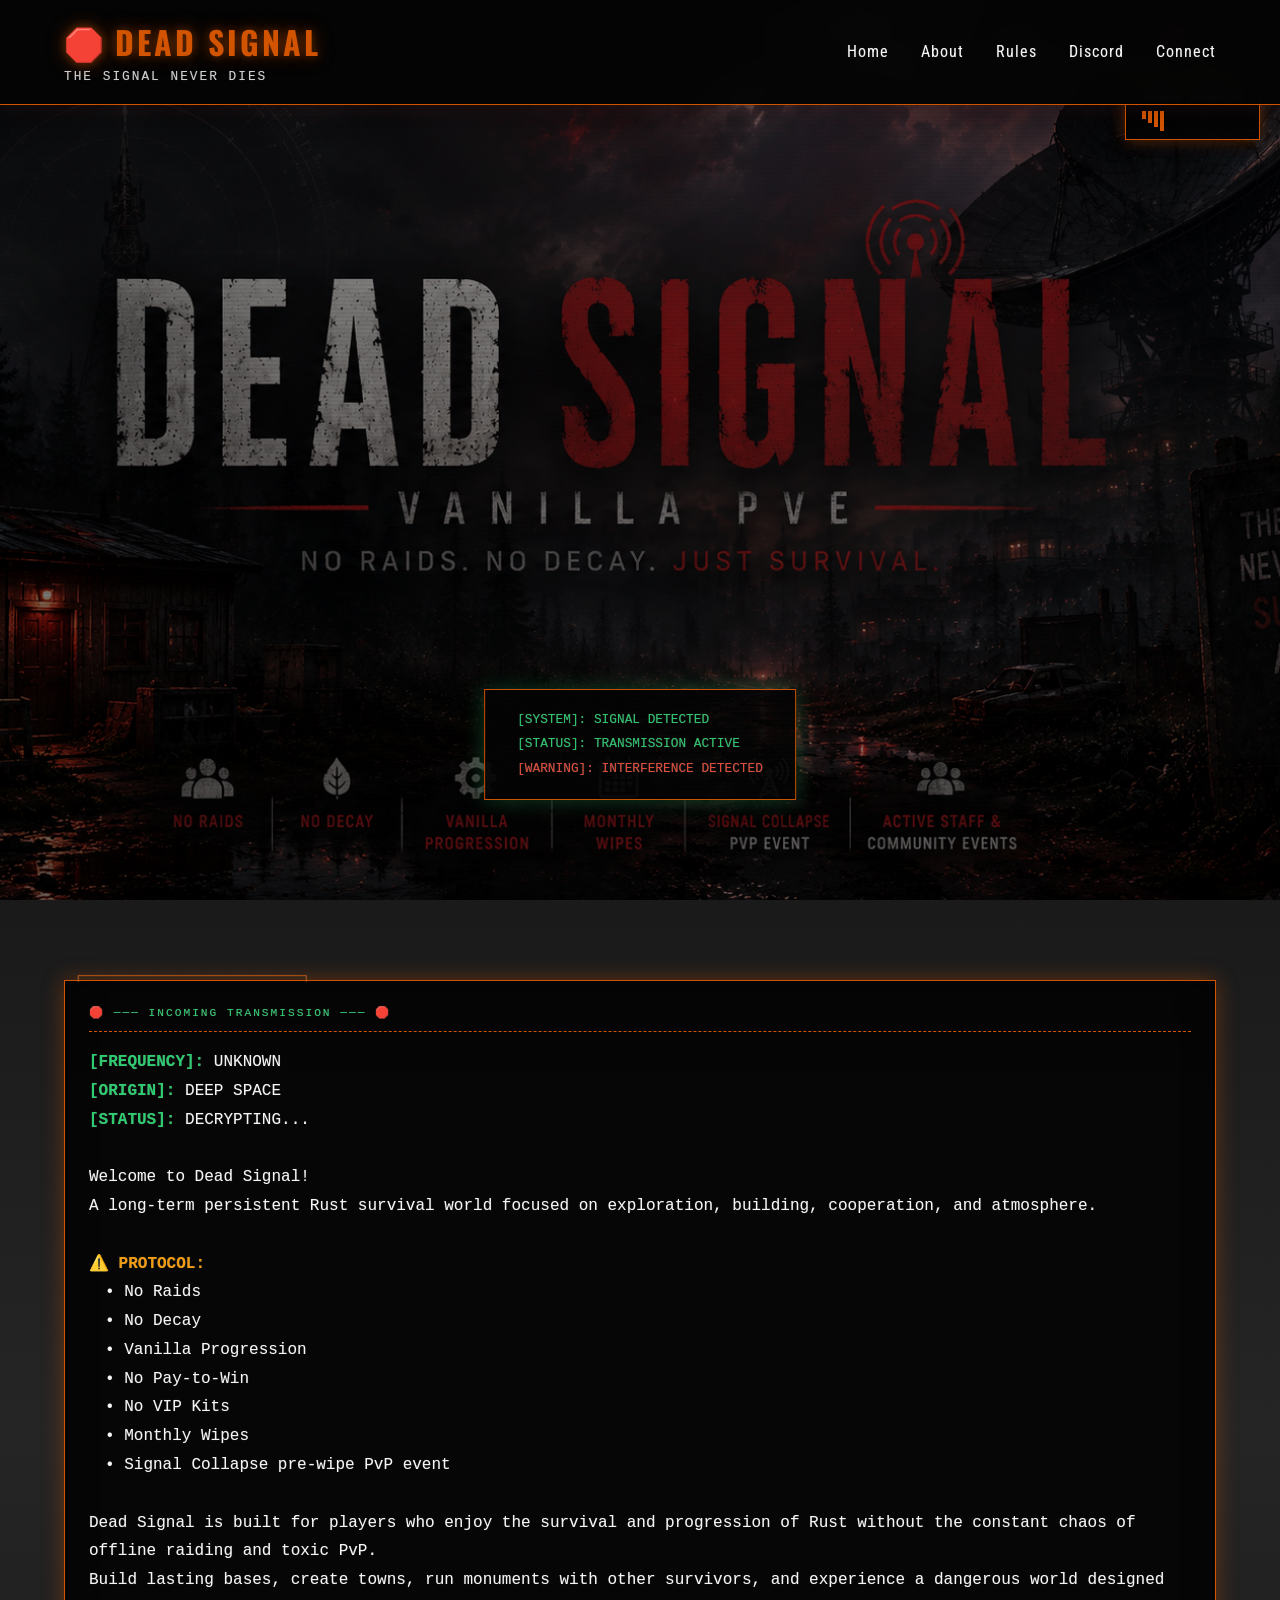
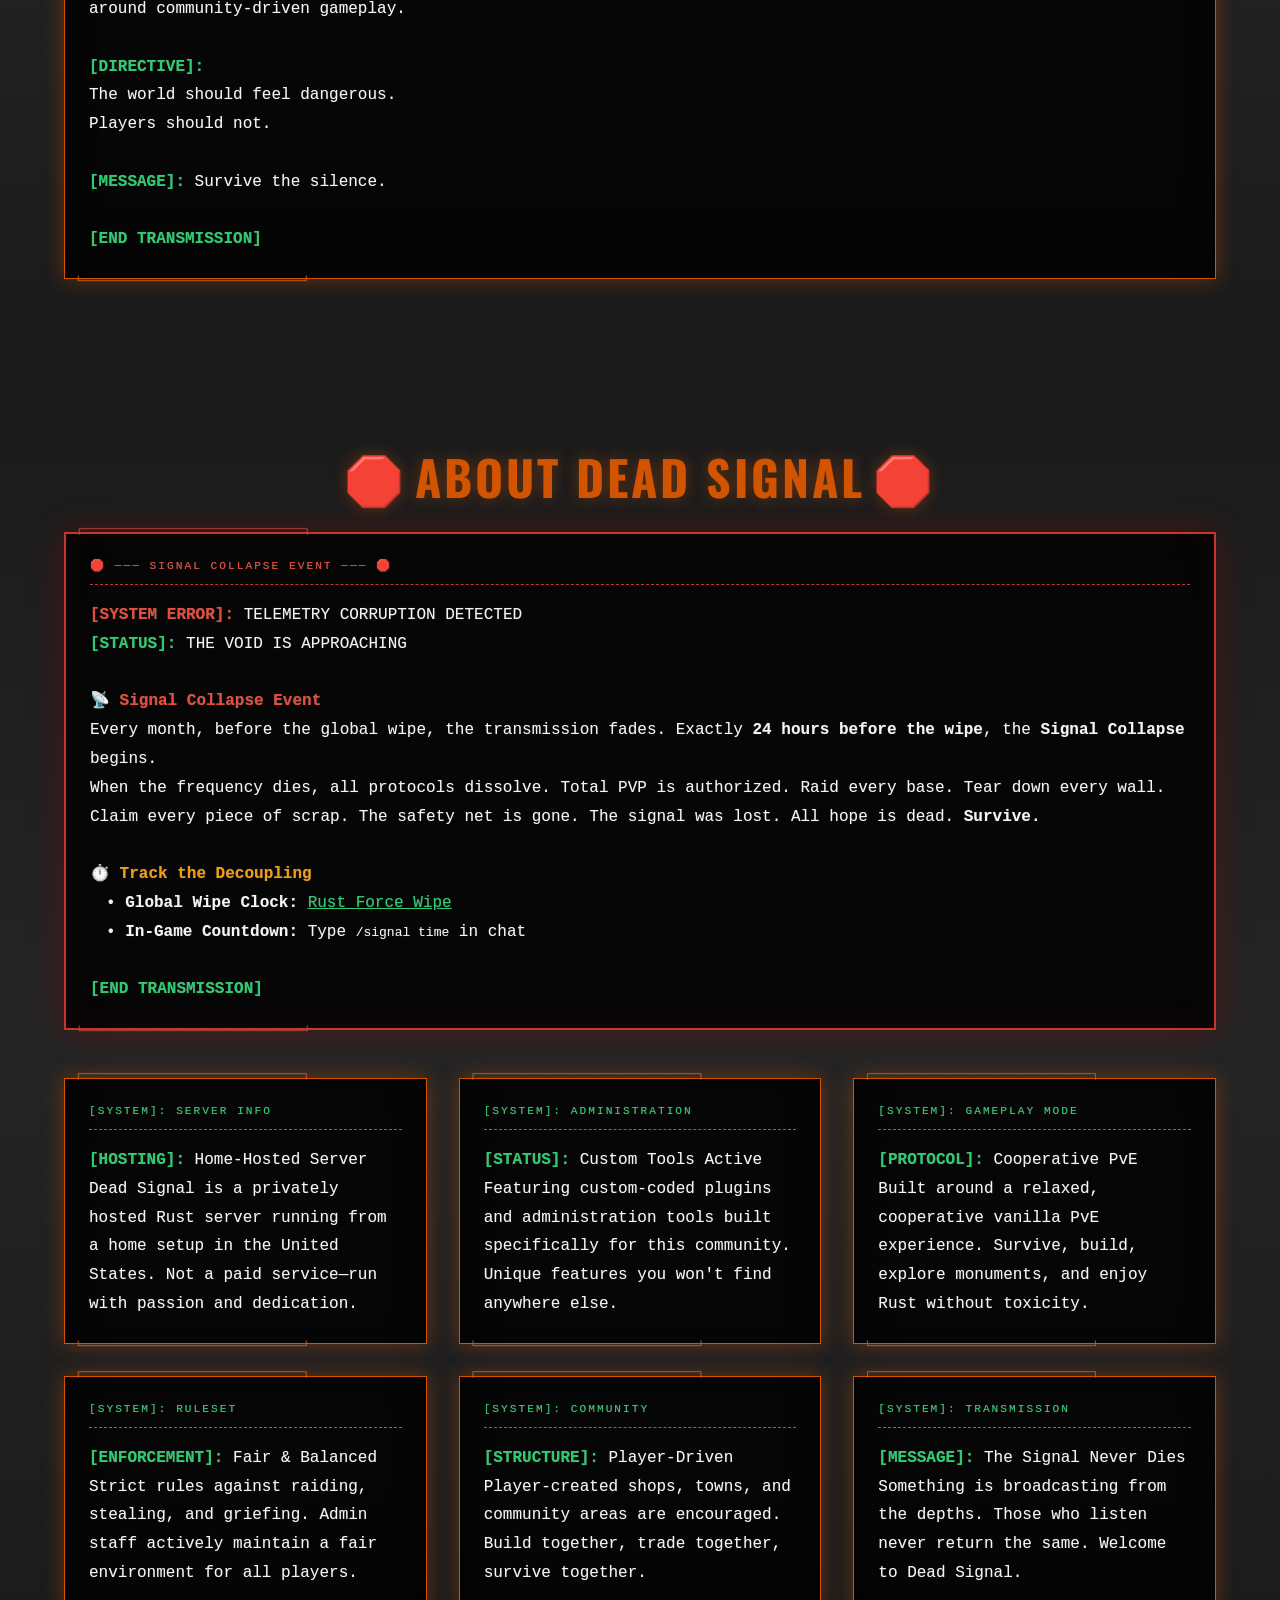
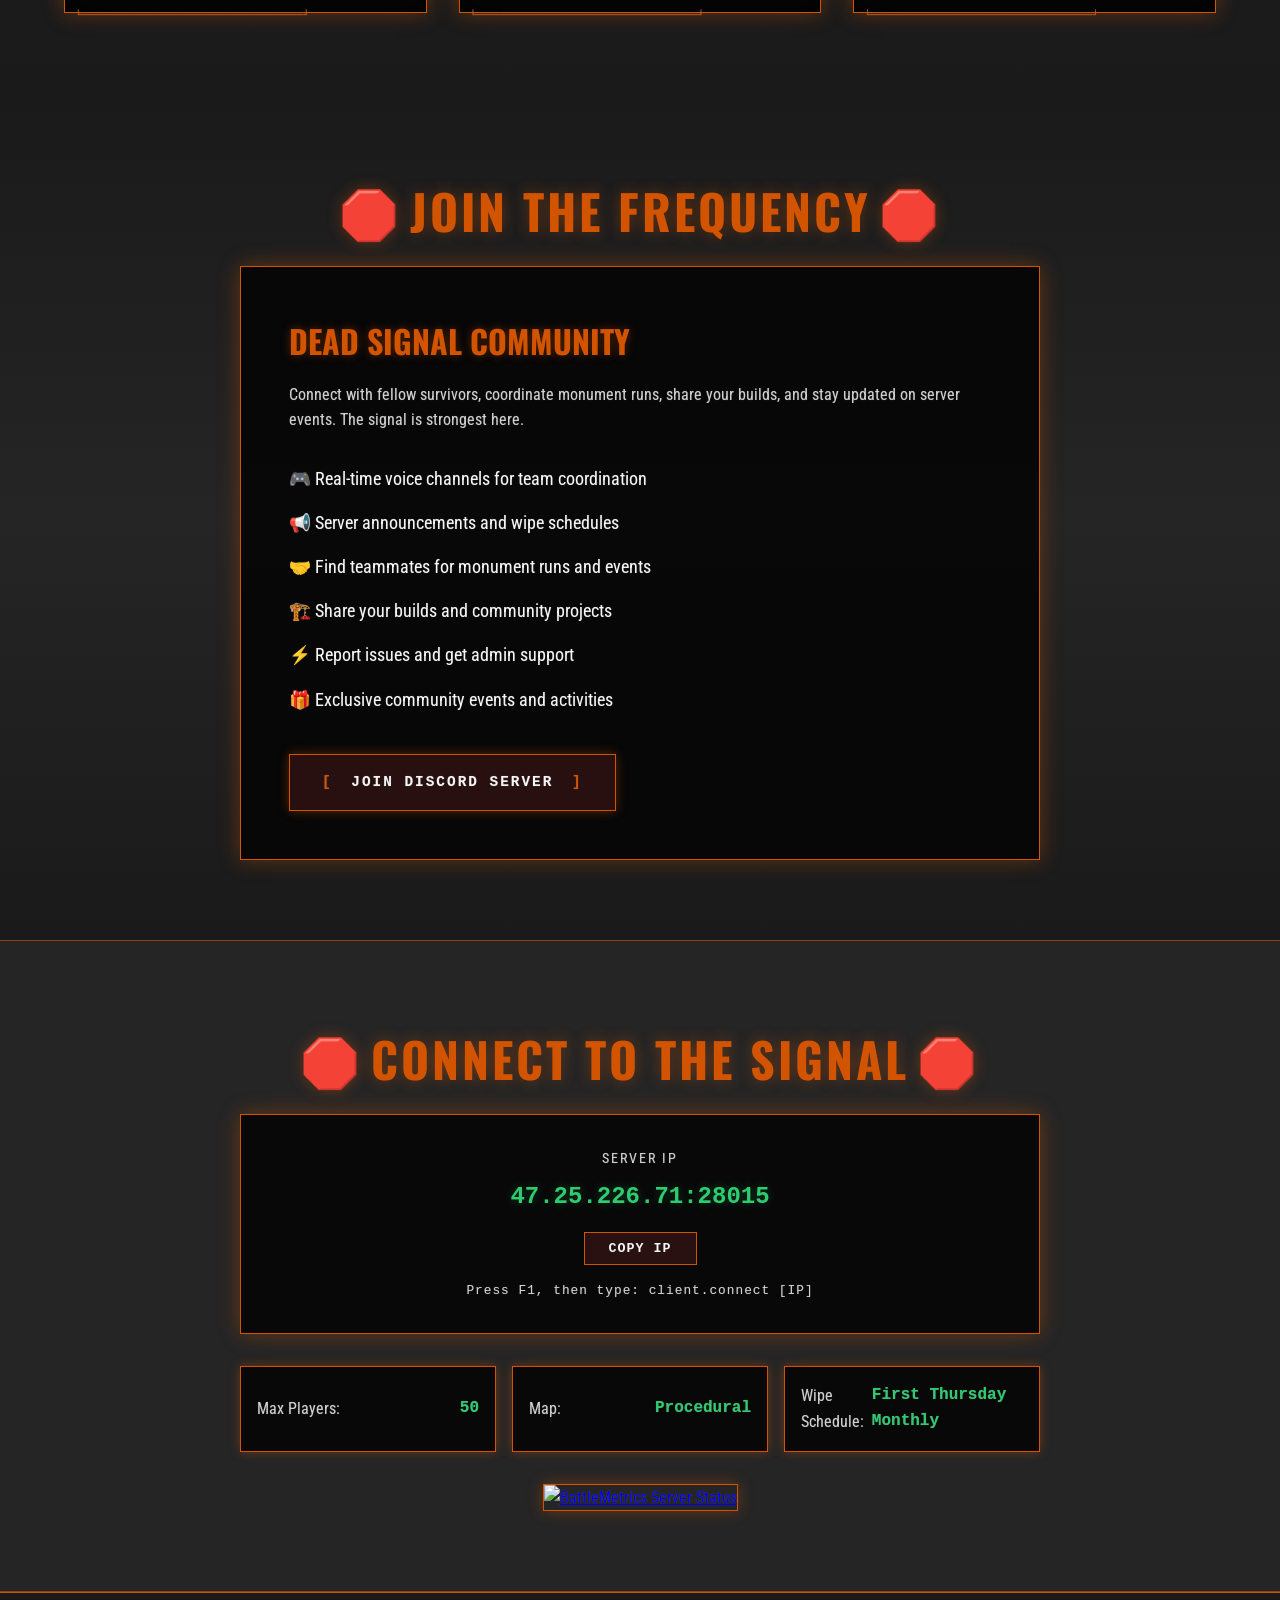
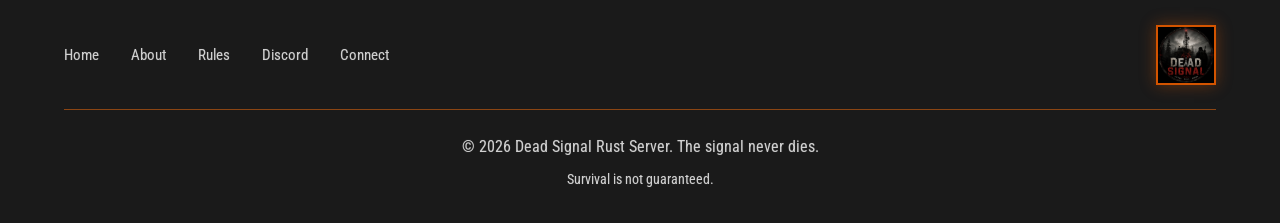
==== commit f0eacc4f: "Add files via upload" ====
--- a/index.html
+++ b/index.html
@@ -213,6 +213,11 @@
                         <span class="detail-value">First Thursday Monthly</span>
                     </div>
                 </div>
+                <div class="battlemetrics-banner">
+                    <a href="https://www.battlemetrics.com/servers/rust/39088860" target="_blank">
+                        <img src="https://cdn.battlemetrics.com/b/horizontal500x80px/39088860.png?foreground=%23EEEEEE&background=%23222222&lines=%23333333&linkColor=%231185ec&chartColor=%23FF0700" alt="BattleMetrics Server Status">
+                    </a>
+                </div>
             </div>
         </div>
     </section>
--- a/styles.css
+++ b/styles.css
@@ -893,6 +893,28 @@
     font-family: 'Courier New', monospace;
 }
 
+.battlemetrics-banner {
+    margin-top: 2rem;
+    text-align: center;
+}
+
+.battlemetrics-banner a {
+    display: inline-block;
+    border: 1px solid var(--accent-orange);
+    box-shadow: 0 0 15px var(--glow-orange);
+    transition: all 0.3s;
+}
+
+.battlemetrics-banner a:hover {
+    box-shadow: 0 0 25px var(--glow-orange);
+}
+
+.battlemetrics-banner img {
+    display: block;
+    max-width: 100%;
+    height: auto;
+}
+
 /* Footer */
 footer {
     background: var(--primary-dark);
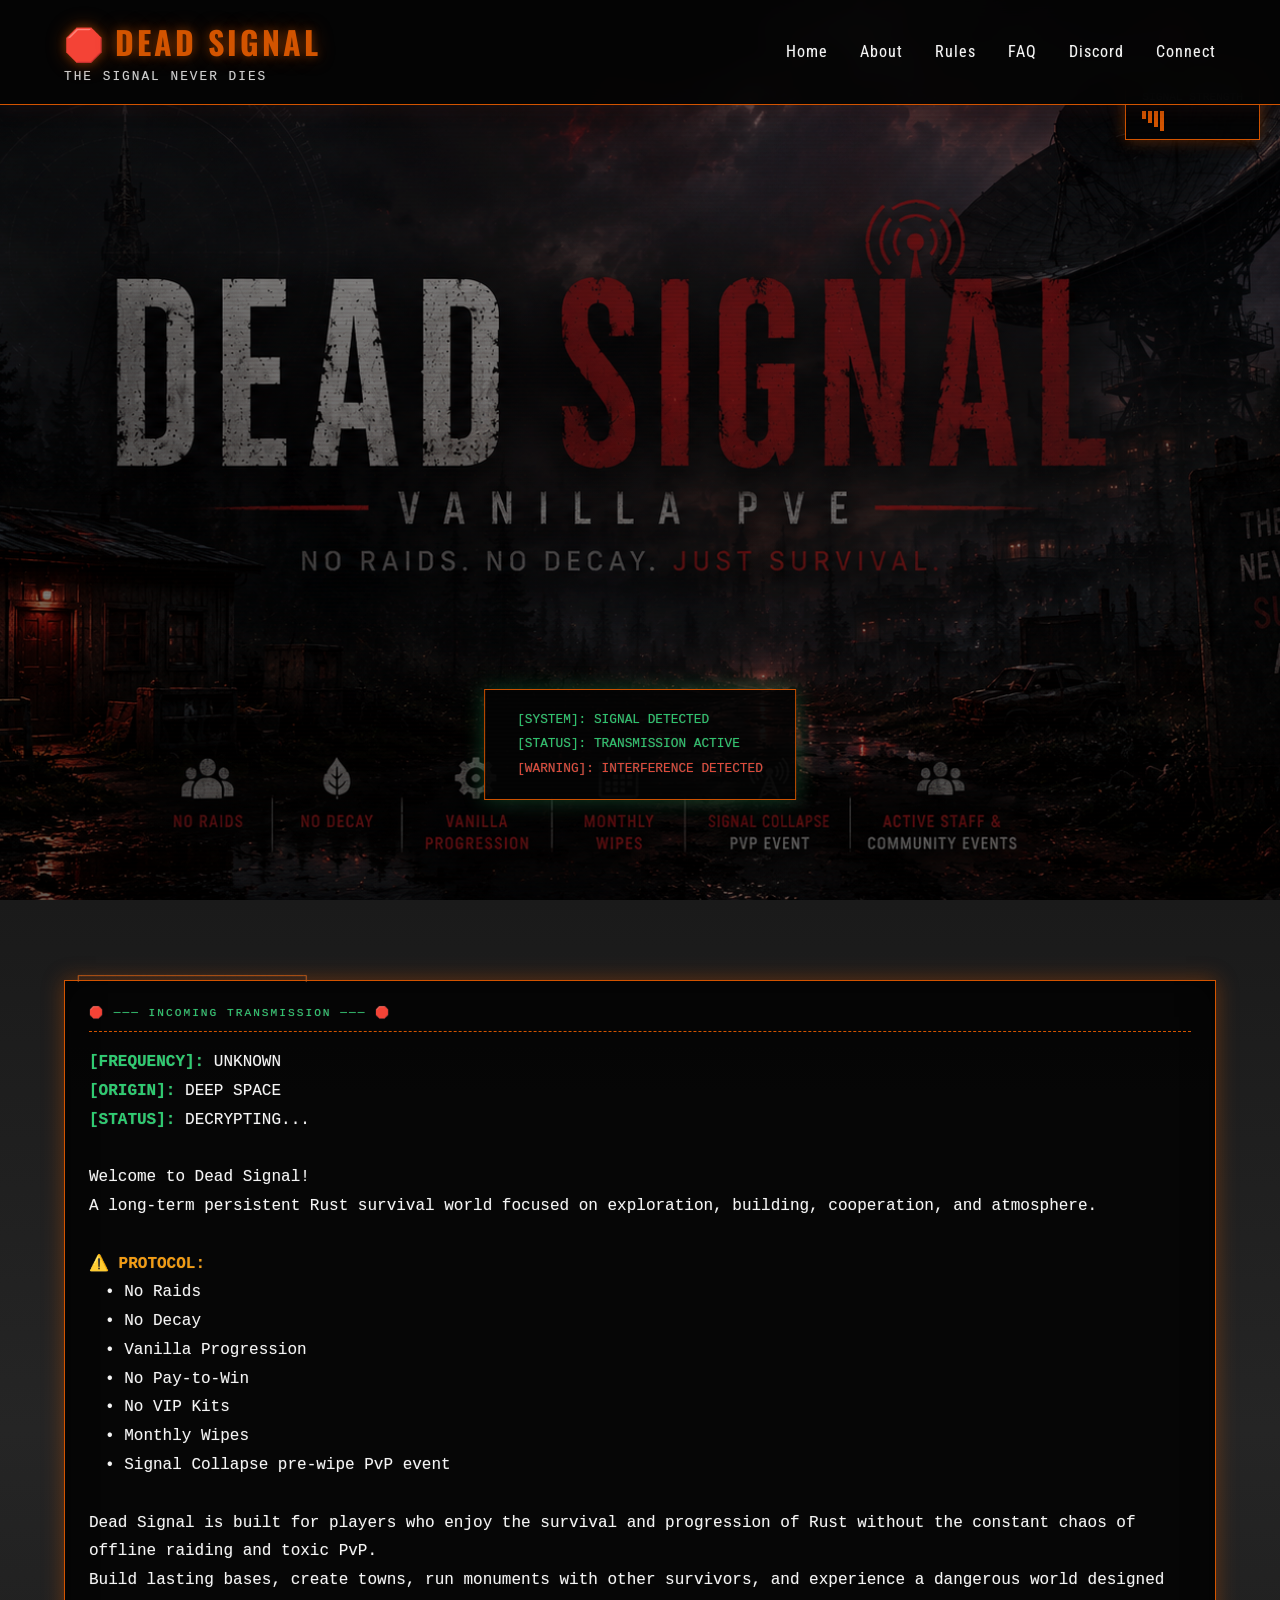
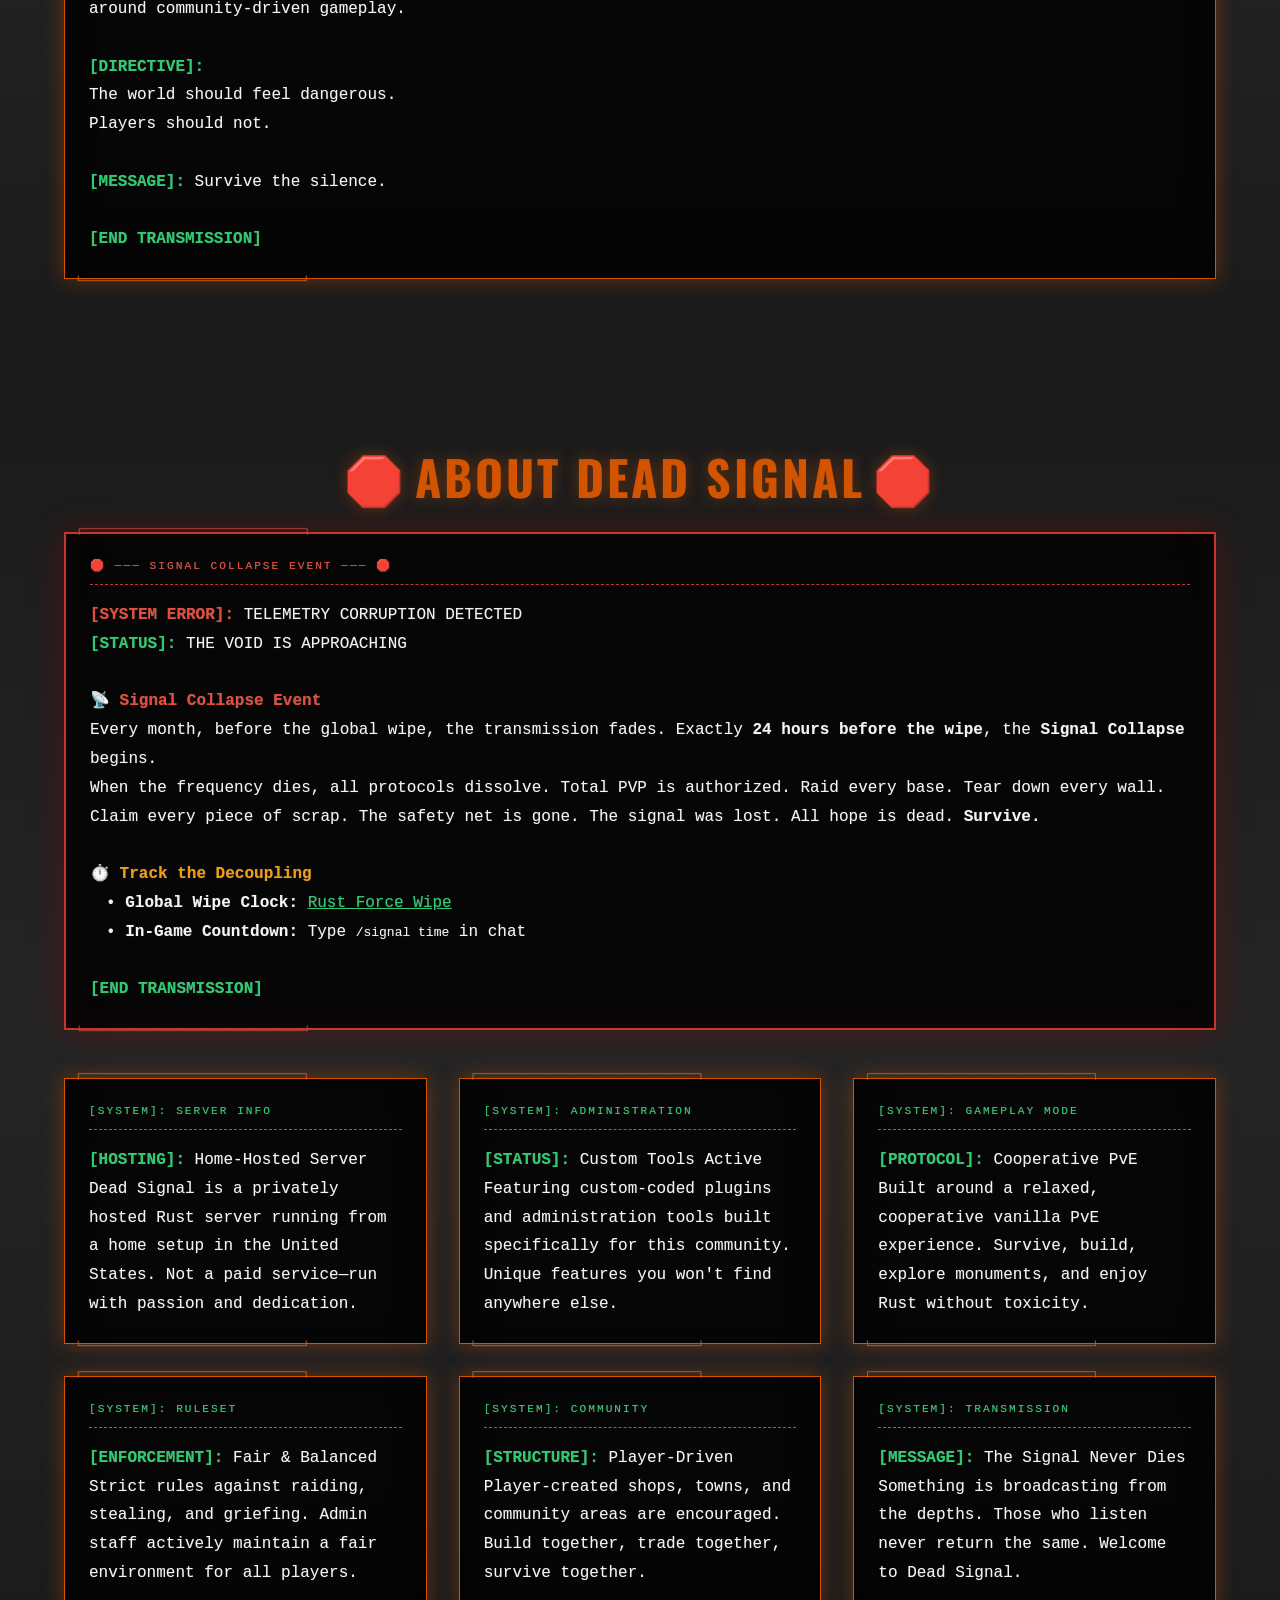
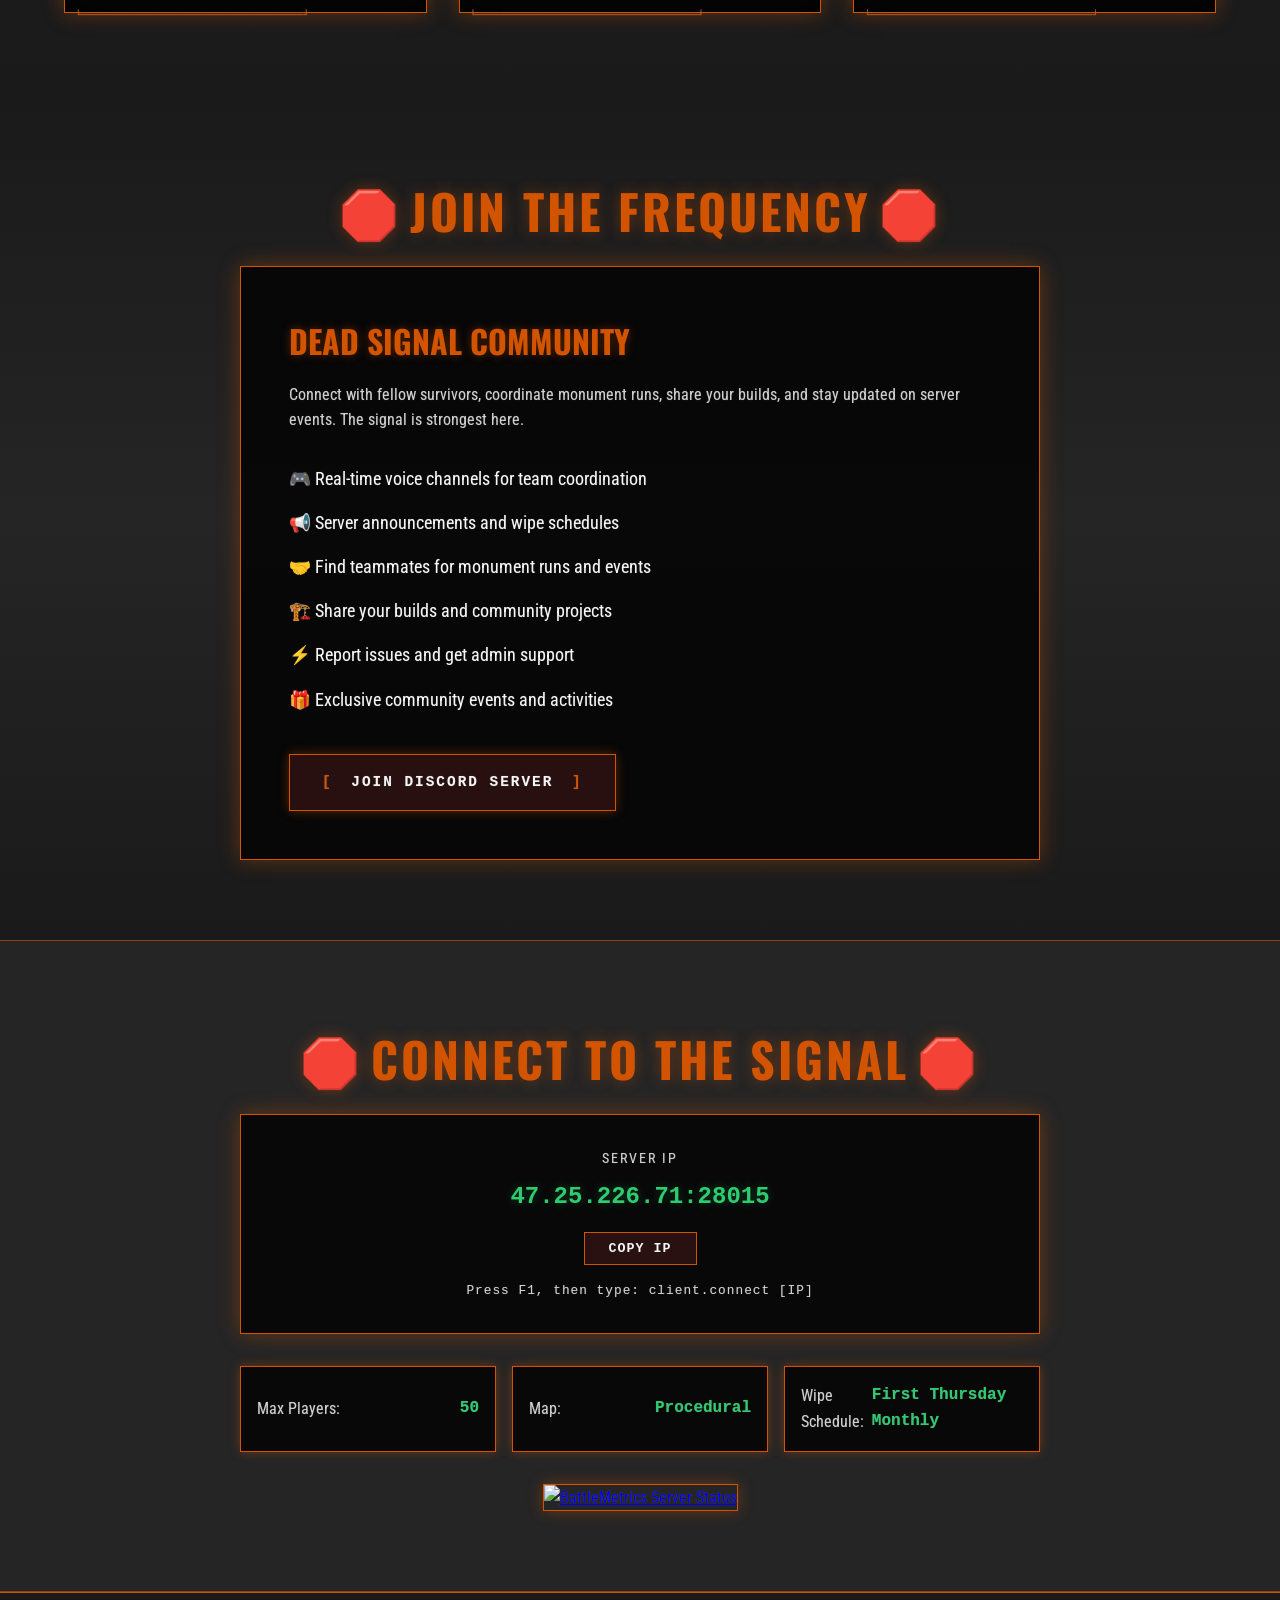
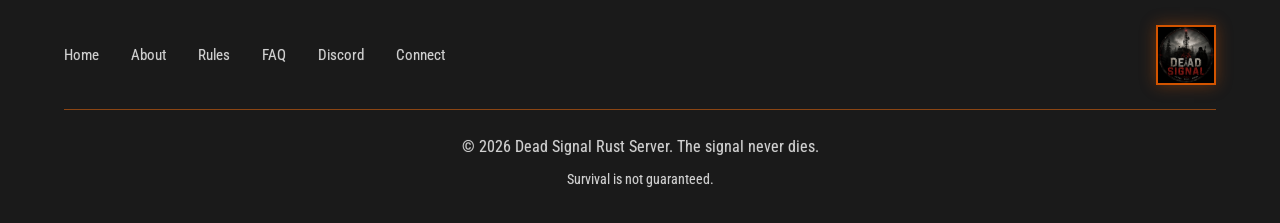
==== commit 47ec8405: "Add files via upload" ====
--- a/index.html
+++ b/index.html
@@ -27,6 +27,7 @@
                 <li><a href="#home">Home</a></li>
                 <li><a href="#about">About</a></li>
                 <li><a href="rules.html">Rules</a></li>
+                <li><a href="faq.html">FAQ</a></li>
                 <li><a href="#discord">Discord</a></li>
                 <li><a href="#connect">Connect</a></li>
             </ul>
@@ -229,6 +230,7 @@
                     <a href="#home">Home</a>
                     <a href="#about">About</a>
                     <a href="rules.html">Rules</a>
+                    <a href="faq.html">FAQ</a>
                     <a href="#discord">Discord</a>
                     <a href="#connect">Connect</a>
                 </div>
--- a/styles.css
+++ b/styles.css
@@ -621,6 +621,57 @@
     display: inline-block;
 }
 
+/* FAQ Section */
+.faq-container {
+    max-width: 900px;
+    margin: 0 auto;
+}
+
+.faq-item {
+    background: var(--primary-dark);
+    border: 1px solid var(--accent-brown);
+    padding: 2rem;
+    margin-bottom: 1.5rem;
+    transition: all 0.3s;
+}
+
+.faq-item:hover {
+    border-color: var(--accent-orange);
+    box-shadow: 0 5px 20px rgba(211, 84, 0, 0.2);
+}
+
+.faq-question {
+    font-family: 'Oswald', sans-serif;
+    font-size: 1.4rem;
+    font-weight: 700;
+    text-transform: uppercase;
+    color: var(--accent-orange);
+    margin-bottom: 1rem;
+    text-shadow: 0 0 10px var(--glow-orange);
+    letter-spacing: 1px;
+}
+
+.faq-answer {
+    color: var(--text-primary);
+    line-height: 1.8;
+}
+
+.faq-answer p {
+    margin-bottom: 1rem;
+}
+
+.faq-answer code {
+    background: rgba(211, 84, 0, 0.2);
+    padding: 0.2rem 0.5rem;
+    border-radius: 3px;
+    font-family: 'Courier New', monospace;
+    color: var(--text-terminal);
+}
+
+.faq-answer strong {
+    color: var(--accent-orange);
+}
+
 .about-card {
     background: rgba(5, 5, 5, 0.9);
     border: 1px solid var(--accent-orange);
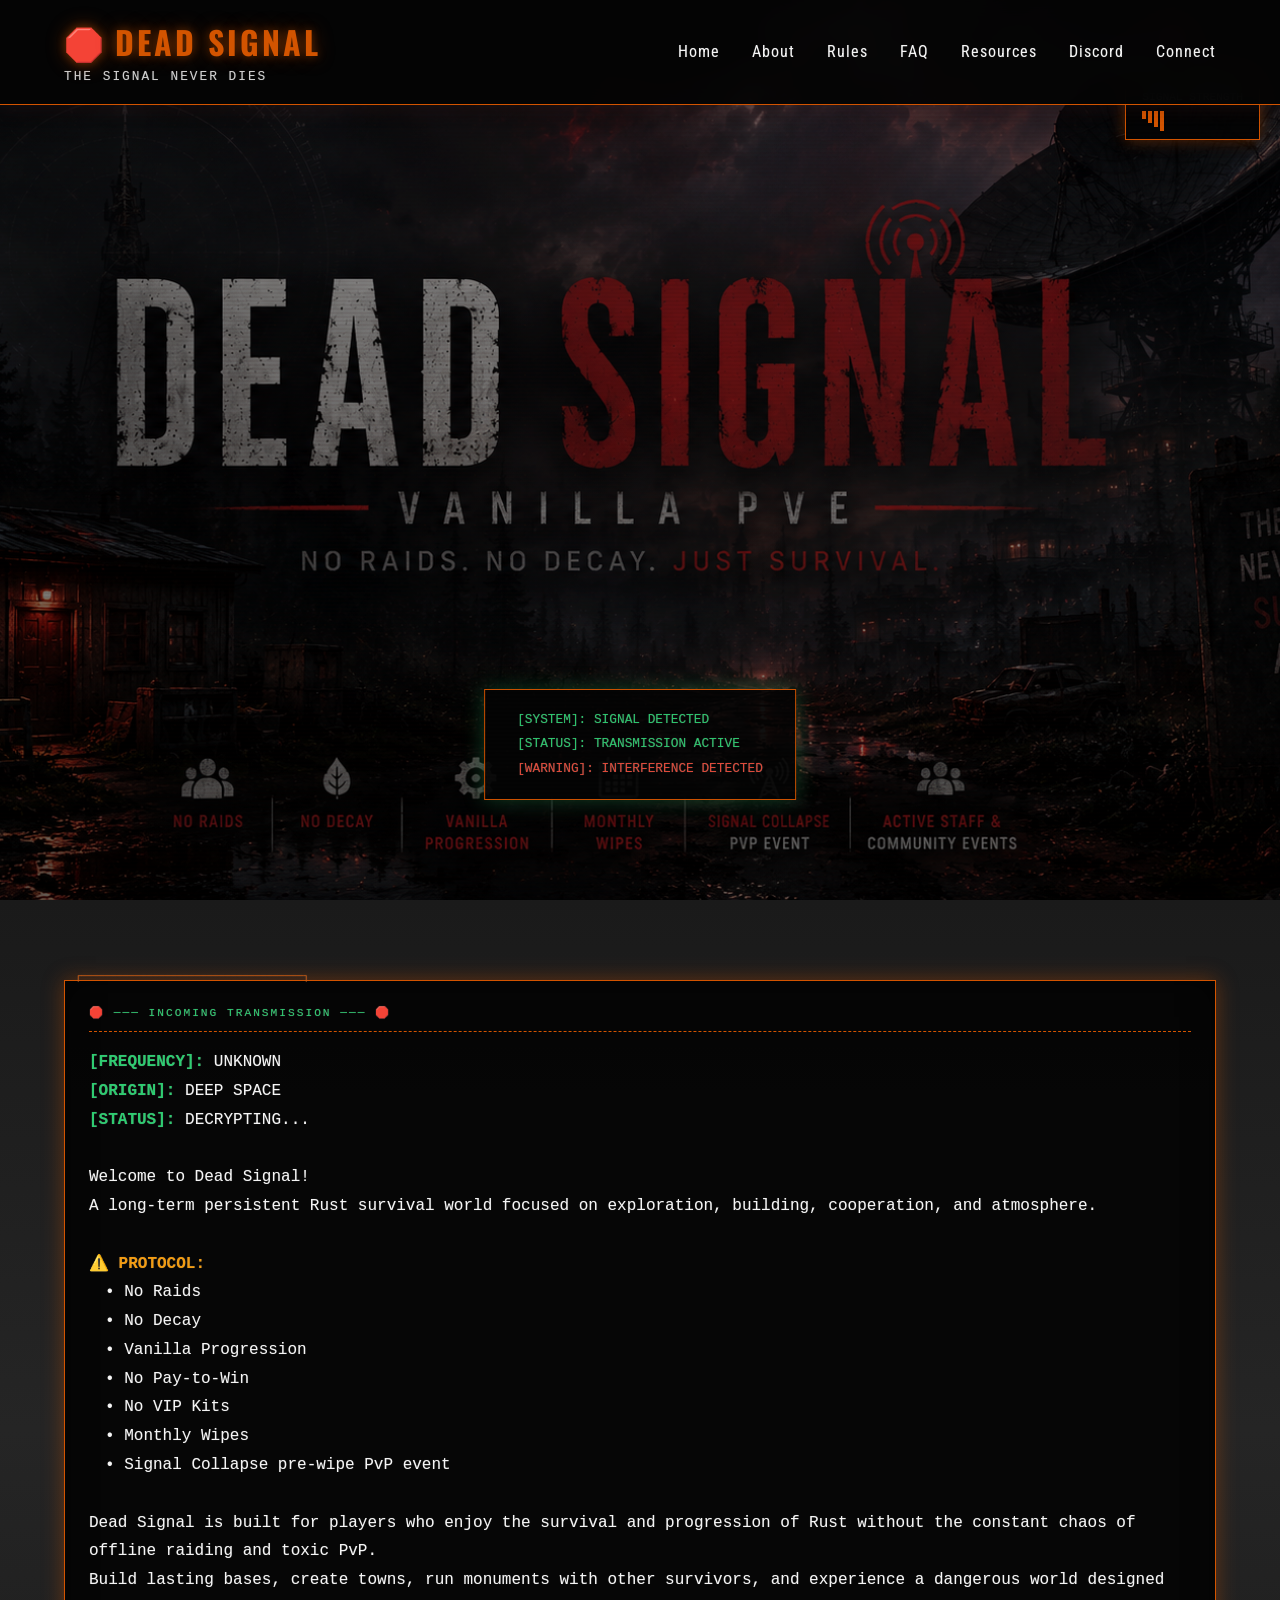
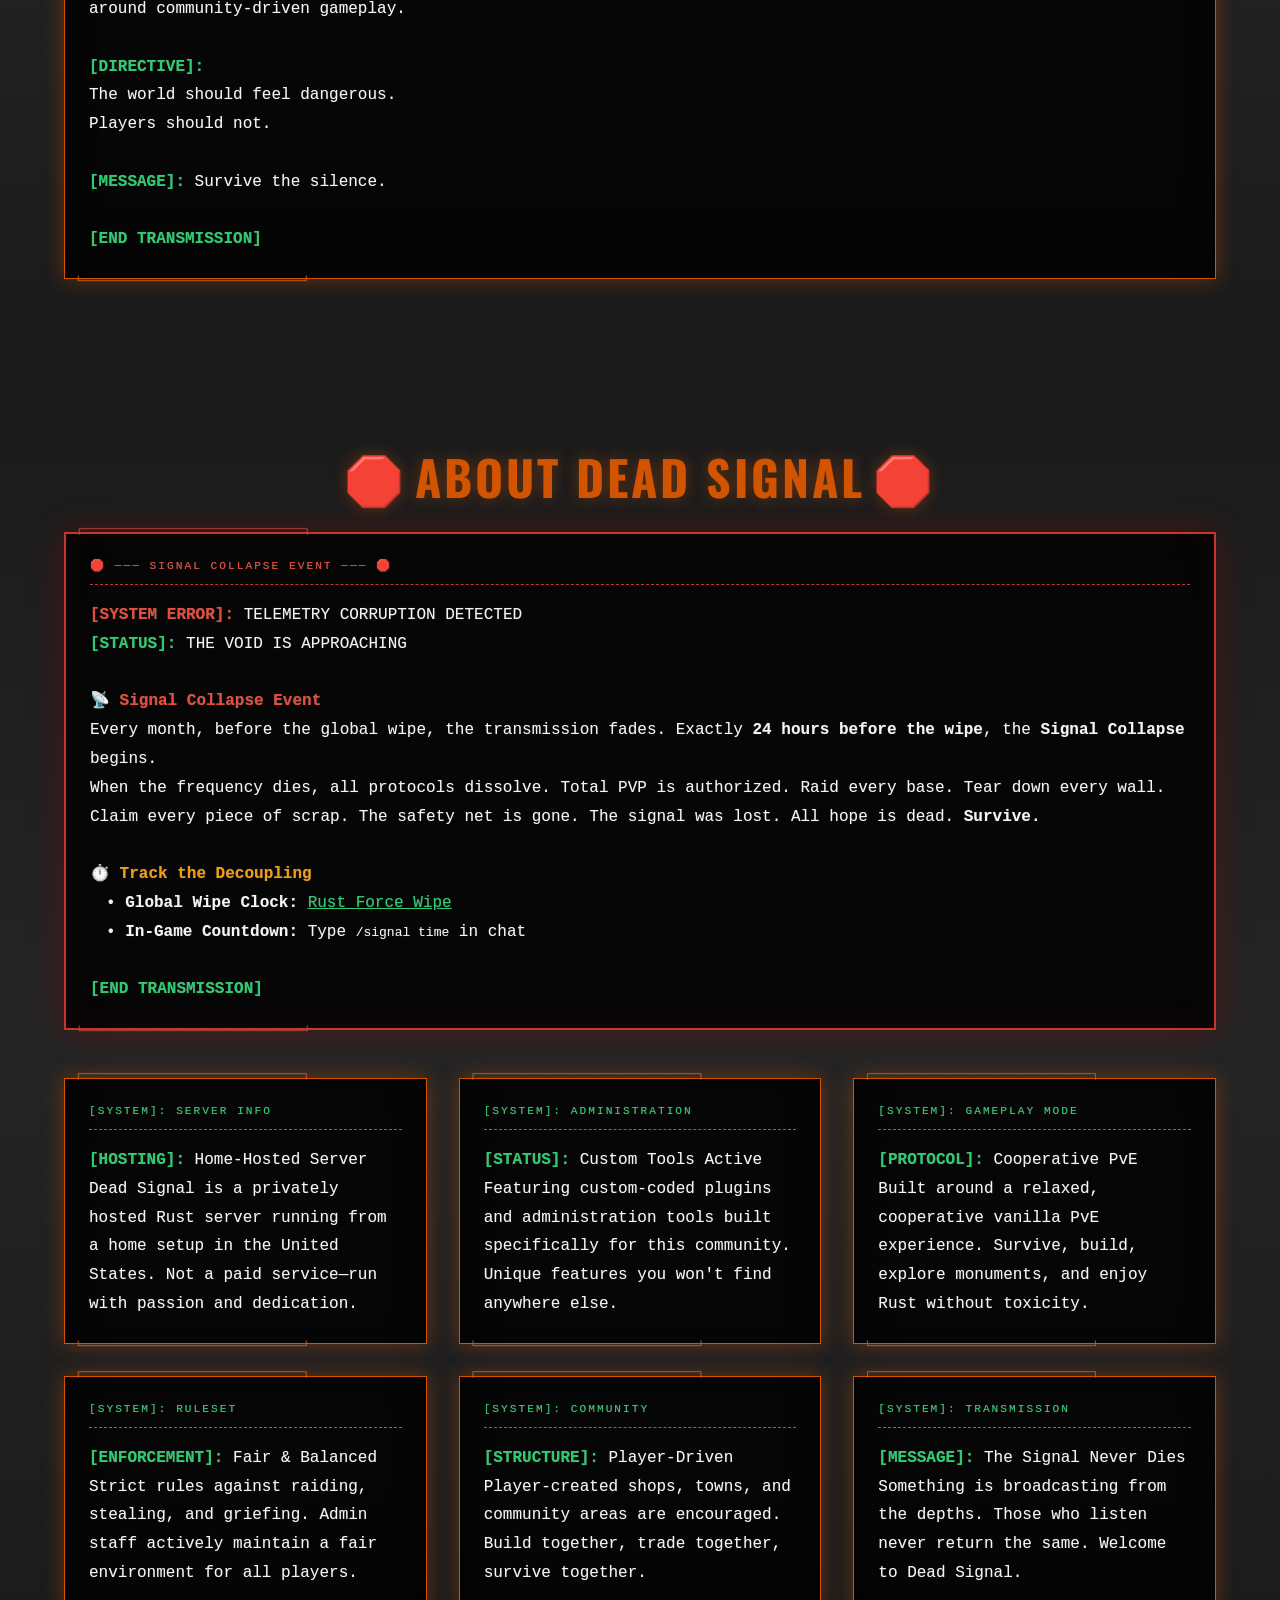
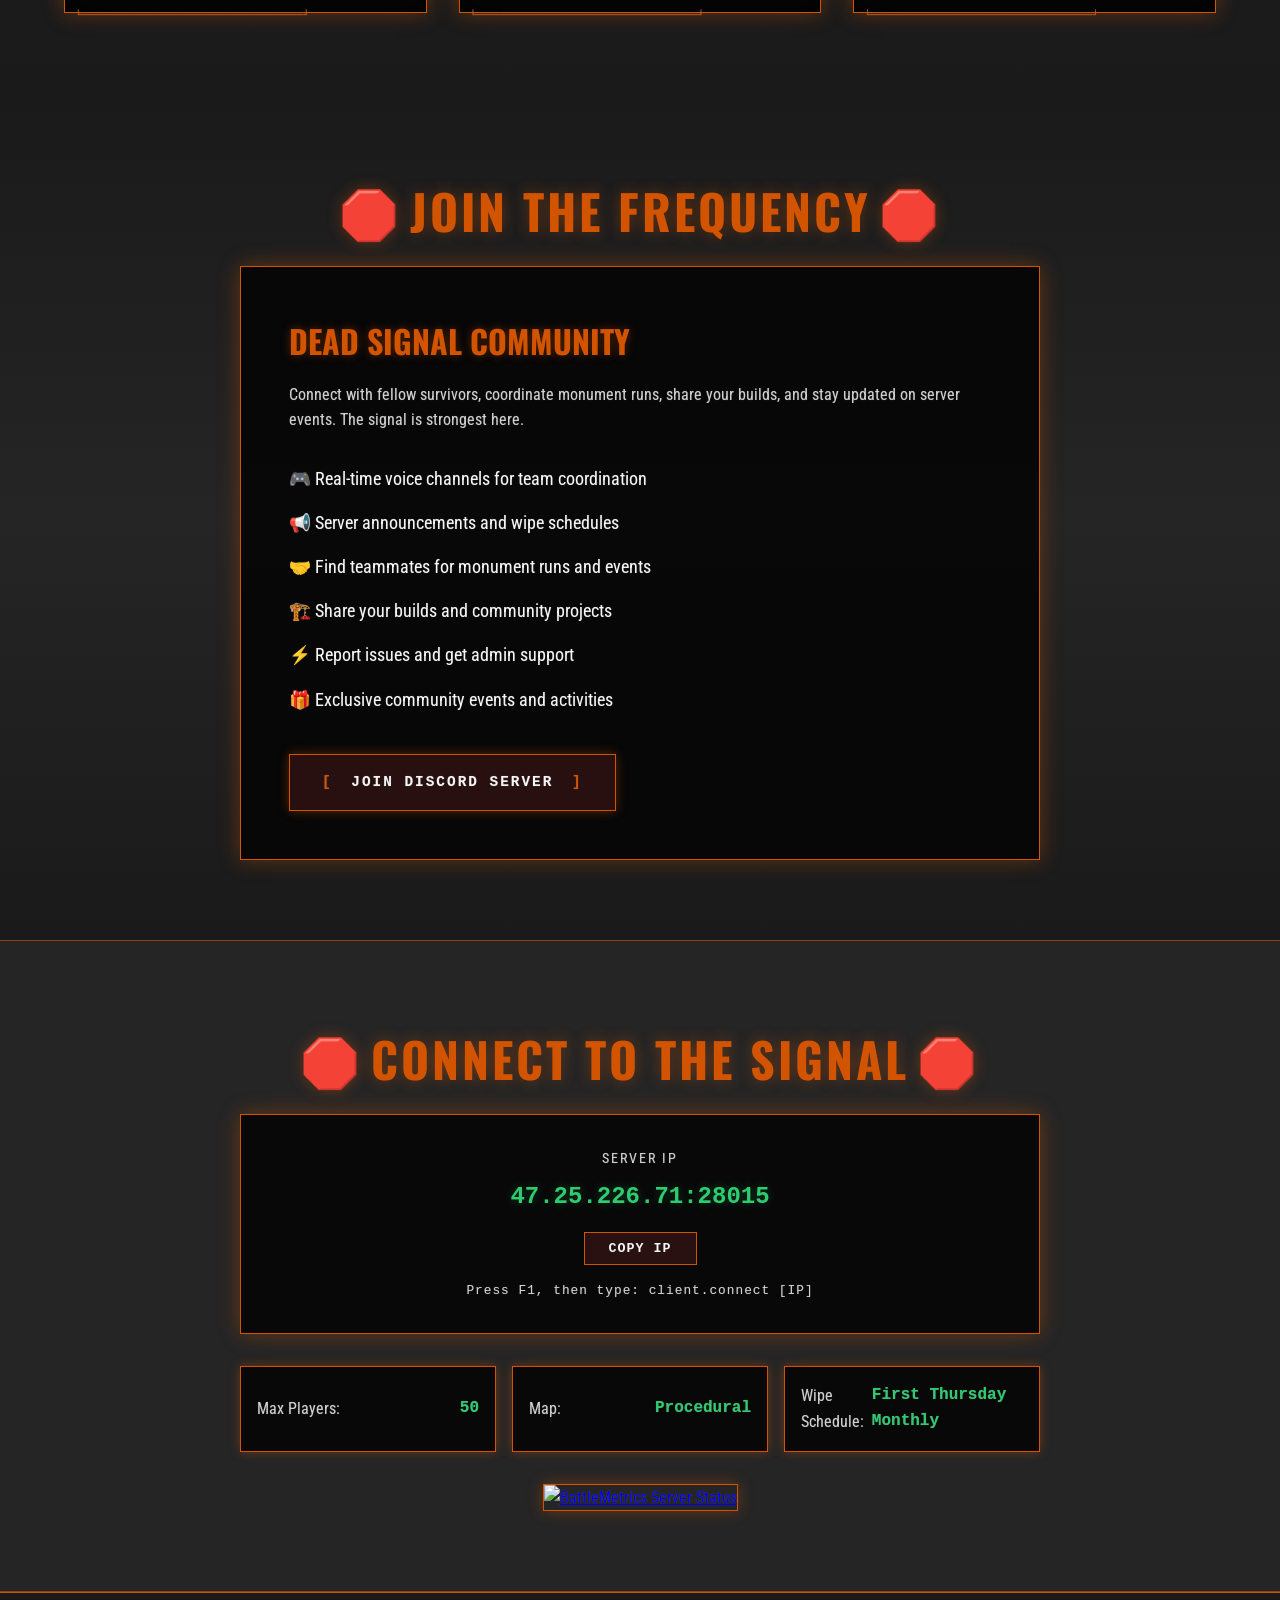
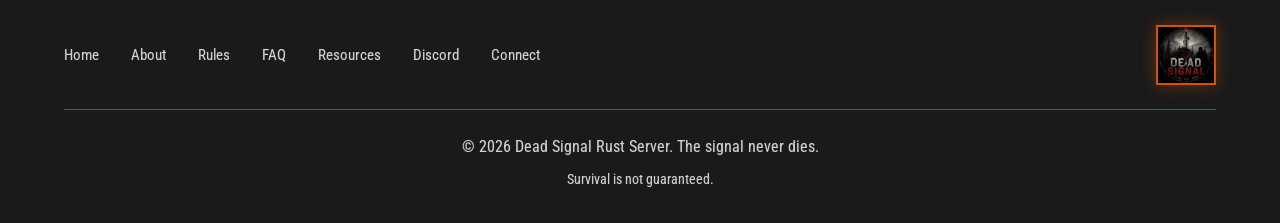
==== commit 19f68c65: "Add files via upload" ====
--- a/index.html
+++ b/index.html
@@ -28,6 +28,7 @@
                 <li><a href="#about">About</a></li>
                 <li><a href="rules.html">Rules</a></li>
                 <li><a href="faq.html">FAQ</a></li>
+                <li><a href="resources.html">Resources</a></li>
                 <li><a href="#discord">Discord</a></li>
                 <li><a href="#connect">Connect</a></li>
             </ul>
@@ -231,6 +232,7 @@
                     <a href="#about">About</a>
                     <a href="rules.html">Rules</a>
                     <a href="faq.html">FAQ</a>
+                    <a href="resources.html">Resources</a>
                     <a href="#discord">Discord</a>
                     <a href="#connect">Connect</a>
                 </div>
--- a/styles.css
+++ b/styles.css
@@ -672,6 +672,75 @@
     color: var(--accent-orange);
 }
 
+/* Resources Section */
+.resources-container {
+    max-width: 900px;
+    margin: 0 auto;
+}
+
+.resource-section {
+    background: var(--primary-dark);
+    border: 1px solid var(--accent-brown);
+    padding: 2rem;
+    margin-bottom: 2rem;
+    transition: all 0.3s;
+}
+
+.resource-section:hover {
+    border-color: var(--accent-orange);
+    box-shadow: 0 5px 20px rgba(211, 84, 0, 0.2);
+}
+
+.resource-title {
+    font-family: 'Oswald', sans-serif;
+    font-size: 1.6rem;
+    font-weight: 700;
+    text-transform: uppercase;
+    color: var(--accent-orange);
+    margin-bottom: 1.5rem;
+    text-shadow: 0 0 10px var(--glow-orange);
+    letter-spacing: 2px;
+}
+
+.resource-list {
+    display: flex;
+    flex-direction: column;
+    gap: 1rem;
+}
+
+.resource-link {
+    text-decoration: none;
+    transition: all 0.3s;
+}
+
+.resource-item {
+    background: rgba(42, 21, 16, 0.3);
+    border: 1px solid var(--accent-brown);
+    padding: 1.5rem;
+    transition: all 0.3s;
+}
+
+.resource-item:hover {
+    border-color: var(--accent-orange);
+    box-shadow: 0 0 15px var(--glow-orange);
+    transform: translateX(5px);
+}
+
+.resource-item h4 {
+    font-family: 'Oswald', sans-serif;
+    font-size: 1.2rem;
+    font-weight: 700;
+    color: var(--text-primary);
+    margin-bottom: 0.5rem;
+    letter-spacing: 1px;
+}
+
+.resource-item p {
+    color: var(--text-secondary);
+    font-size: 0.95rem;
+    line-height: 1.6;
+}
+
 .about-card {
     background: rgba(5, 5, 5, 0.9);
     border: 1px solid var(--accent-orange);
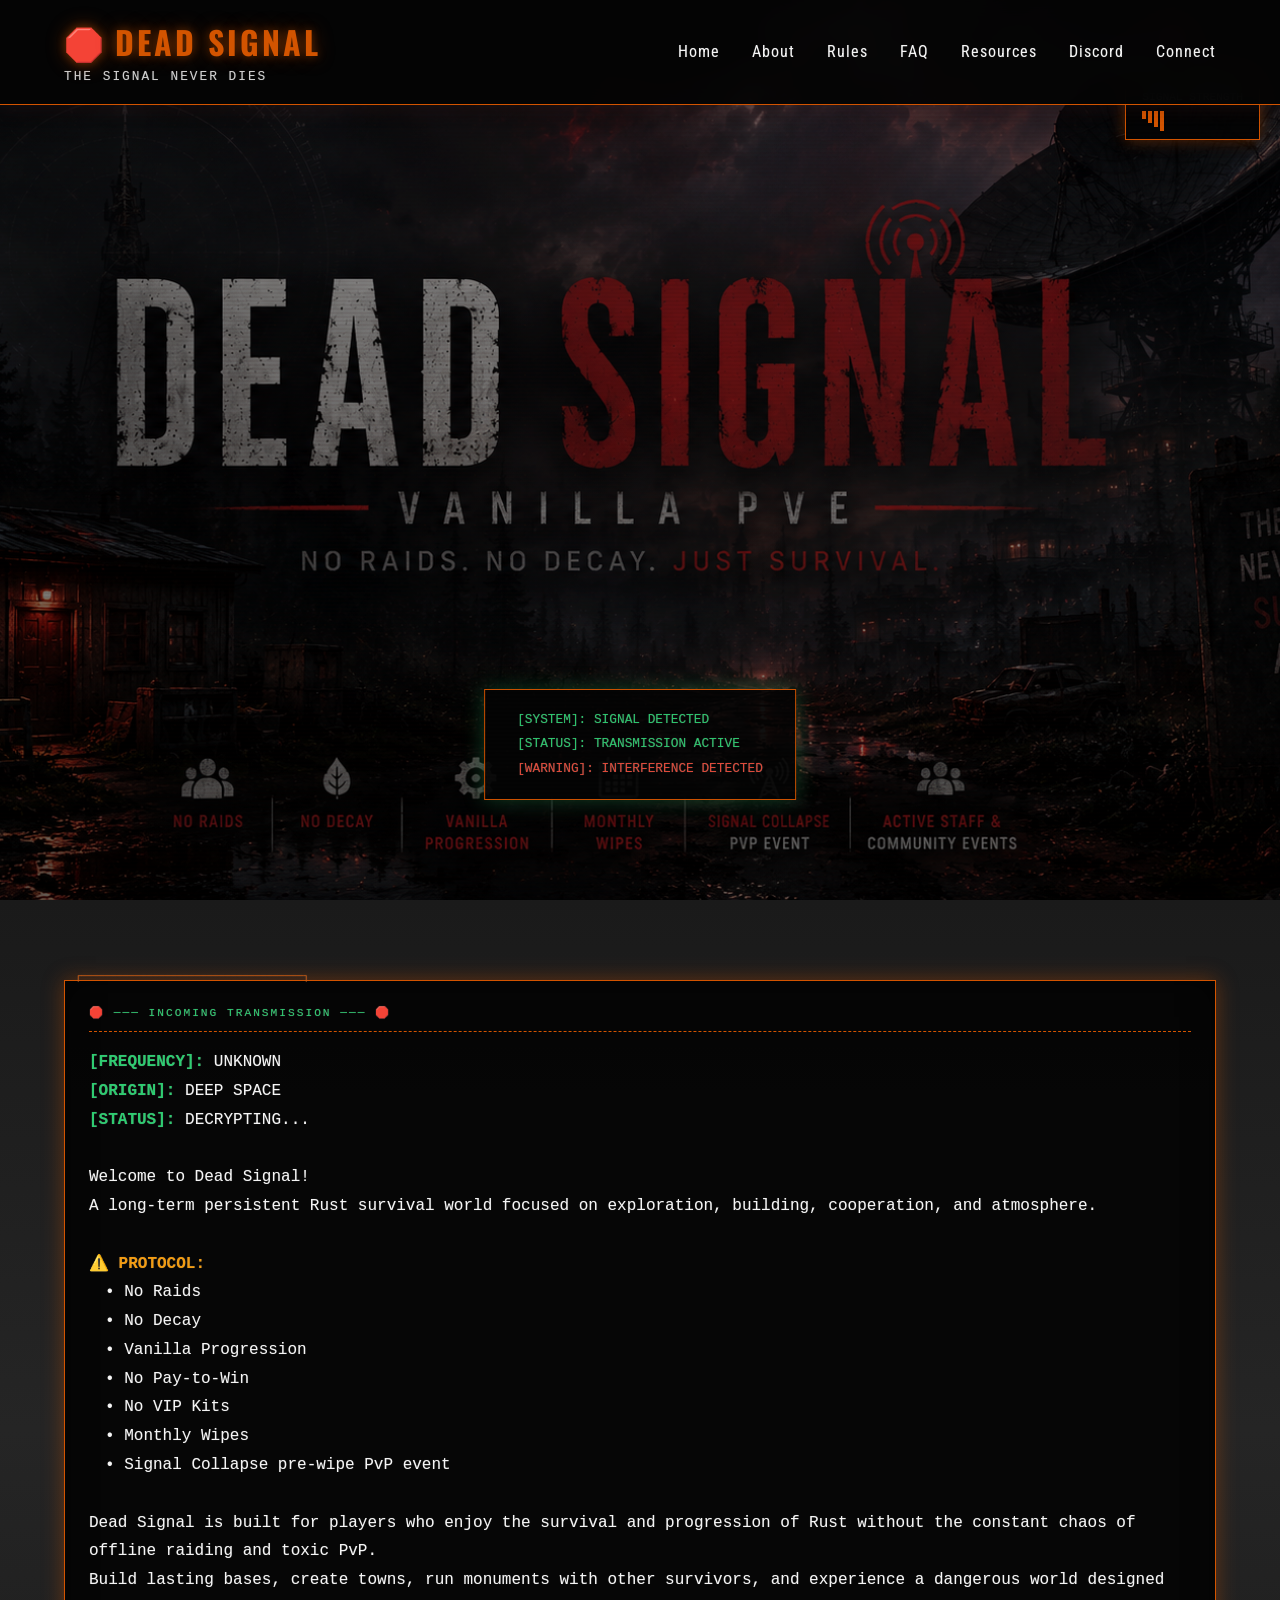
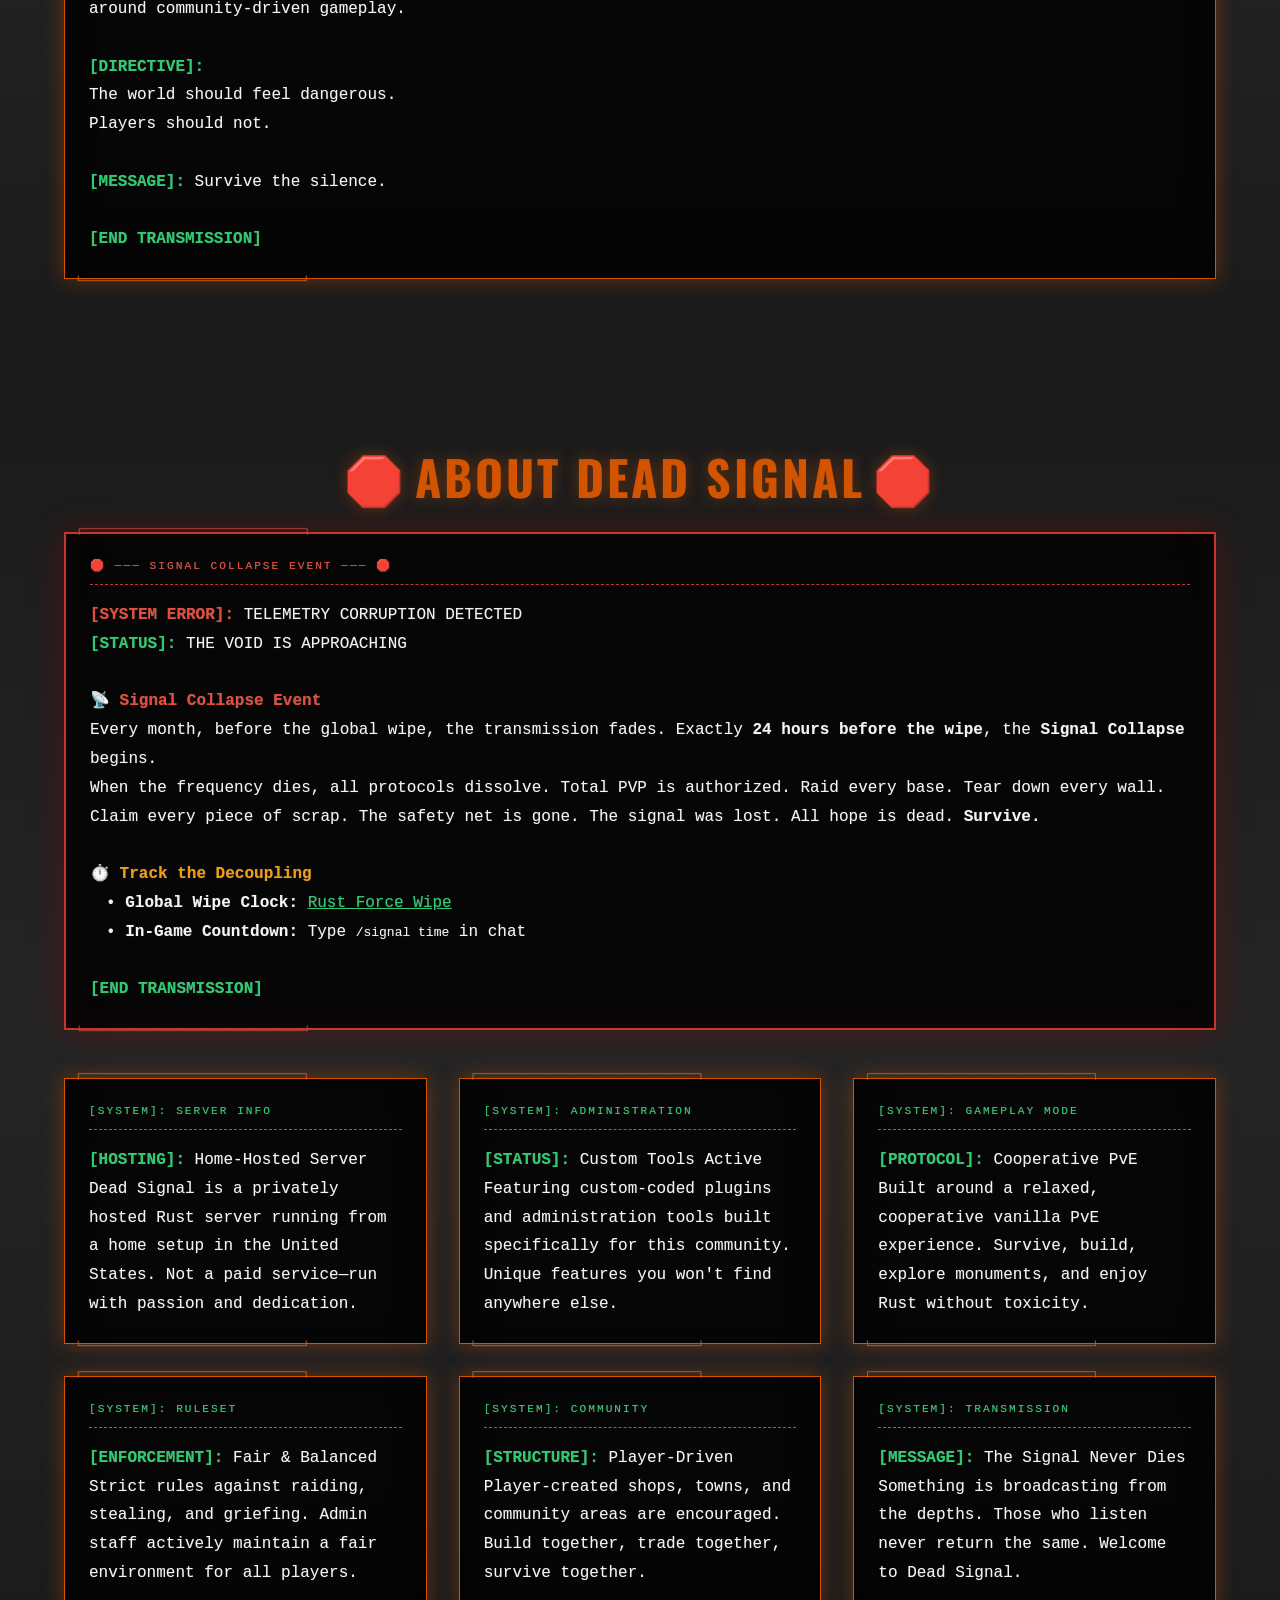
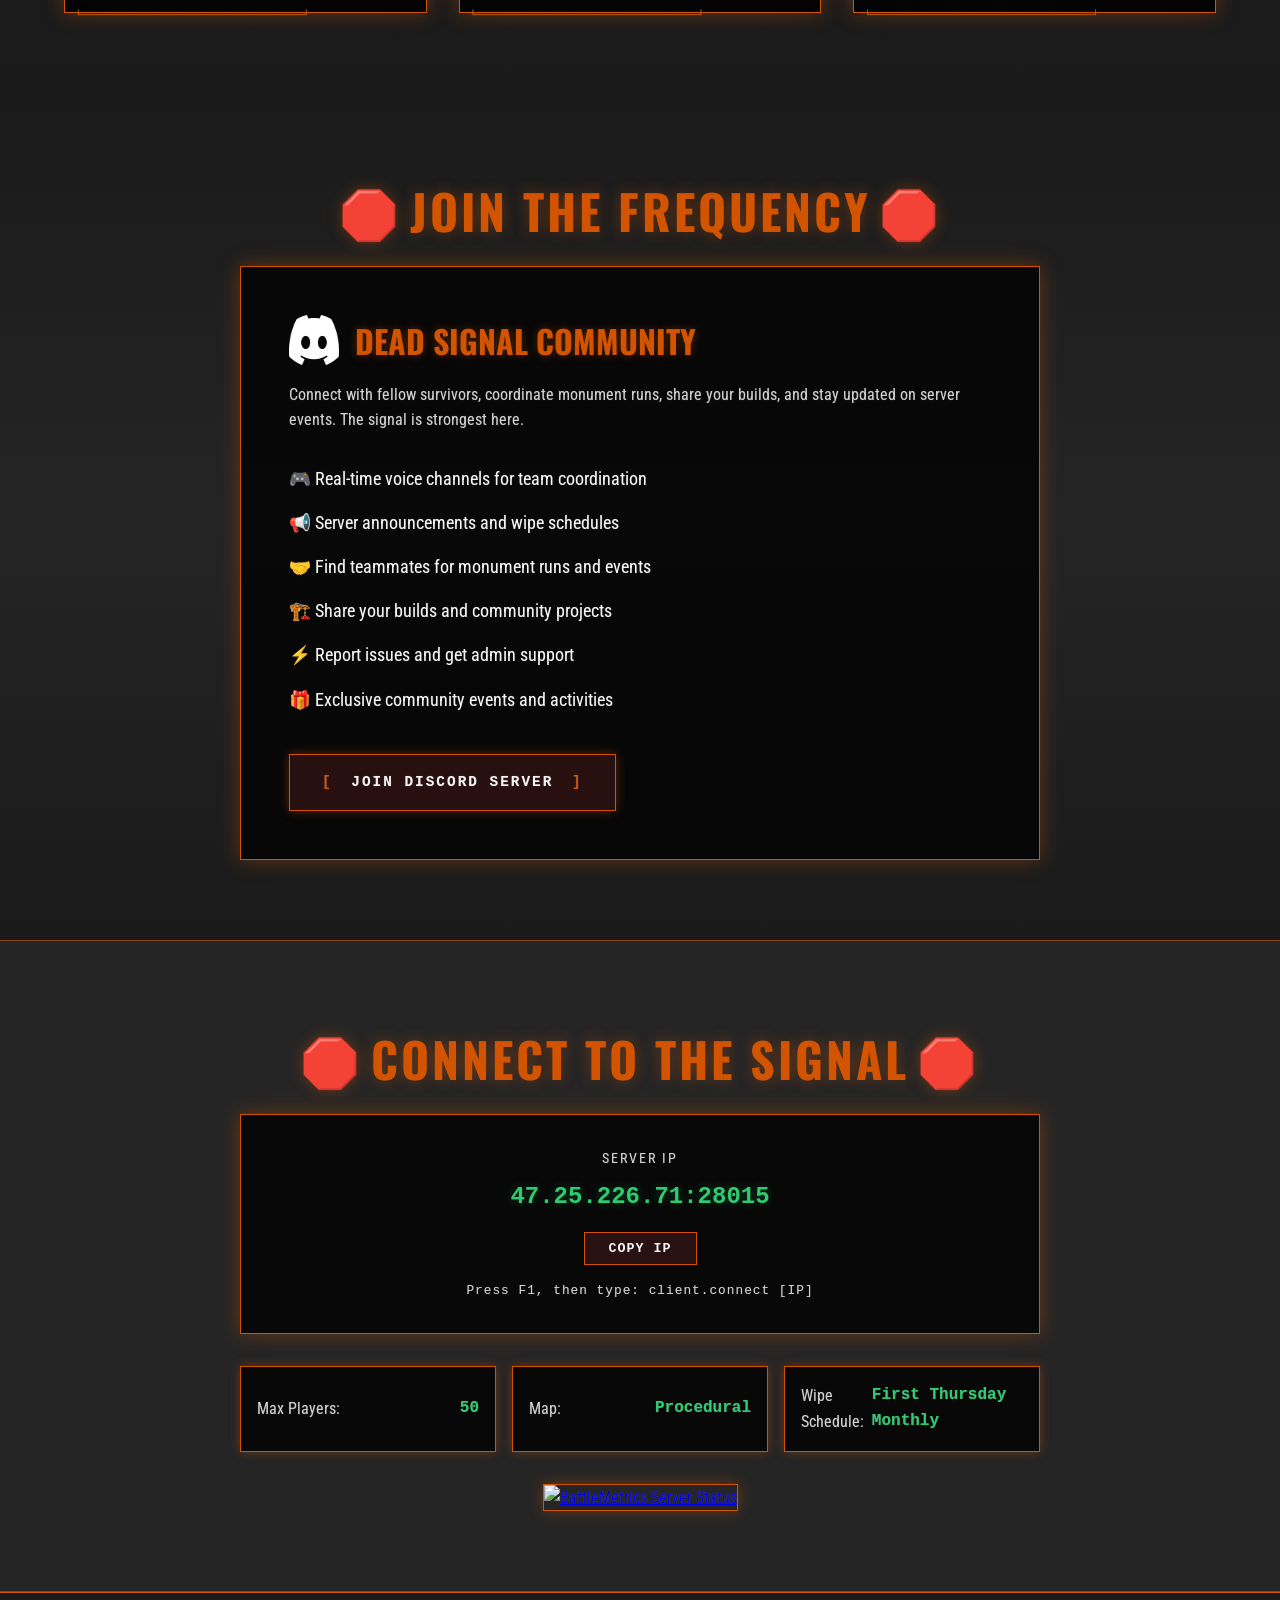
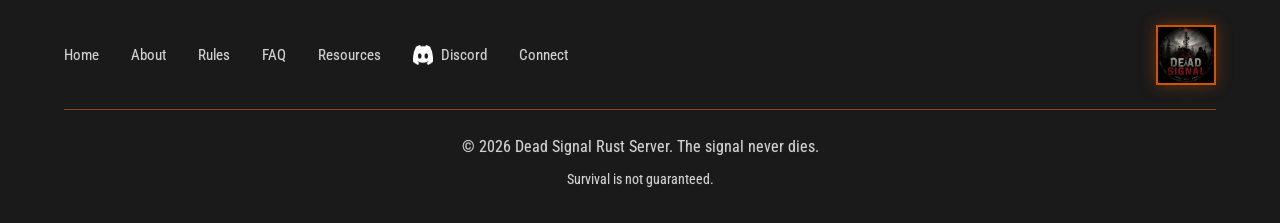
==== commit d0e87695: "Add files via upload" ====
--- a/index.html
+++ b/index.html
@@ -173,7 +173,10 @@
             <h2 class="section-title">Join the Frequency</h2>
             <div class="discord-card">
                 <div class="discord-content">
-                    <h3>Dead Signal Community</h3>
+                    <div class="discord-header">
+                        <img src="Discord-Symbol-White.png" alt="Discord" class="discord-icon">
+                        <h3>Dead Signal Community</h3>
+                    </div>
                     <p>Connect with fellow survivors, coordinate monument runs, share your builds, and stay updated on server events. The signal is strongest here.</p>
                     <ul class="discord-features">
                         <li>🎮 Real-time voice channels for team coordination</li>
@@ -233,7 +236,10 @@
                     <a href="rules.html">Rules</a>
                     <a href="faq.html">FAQ</a>
                     <a href="resources.html">Resources</a>
-                    <a href="#discord">Discord</a>
+                    <a href="#discord" class="footer-discord-link">
+                        <img src="Discord-Symbol-White.png" alt="Discord" class="footer-discord-icon">
+                        Discord
+                    </a>
                     <a href="#connect">Connect</a>
                 </div>
                 <div class="footer-right">
--- a/styles.css
+++ b/styles.css
@@ -649,11 +649,37 @@
     margin-bottom: 1rem;
     text-shadow: 0 0 10px var(--glow-orange);
     letter-spacing: 1px;
+    cursor: pointer;
+    display: flex;
+    justify-content: space-between;
+    align-items: center;
+    user-select: none;
+}
+
+.faq-question::after {
+    content: '+';
+    font-size: 1.8rem;
+    font-weight: 700;
+    transition: transform 0.3s;
+}
+
+.faq-item.active .faq-question::after {
+    content: '−';
+    transform: rotate(180deg);
 }
 
 .faq-answer {
     color: var(--text-primary);
     line-height: 1.8;
+    max-height: 0;
+    overflow: hidden;
+    transition: max-height 0.3s ease, padding 0.3s ease;
+    padding: 0 2rem;
+}
+
+.faq-item.active .faq-answer {
+    max-height: 1000px;
+    padding: 0 0 1rem 0;
 }
 
 .faq-answer p {
@@ -870,13 +896,25 @@
     margin: 0 auto;
 }
 
+.discord-header {
+    display: flex;
+    align-items: center;
+    gap: 1rem;
+    margin-bottom: 1rem;
+}
+
+.discord-icon {
+    width: 50px;
+    height: 50px;
+}
+
 .discord-content h3 {
     font-family: 'Oswald', sans-serif;
     font-size: 2rem;
     font-weight: 700;
     text-transform: uppercase;
     color: var(--accent-orange);
-    margin-bottom: 1rem;
+    margin-bottom: 0;
     text-shadow: 0 0 10px var(--glow-orange);
 }
 
@@ -1067,6 +1105,17 @@
 
 .footer-left a:hover {
     color: var(--accent-orange);
+}
+
+.footer-discord-link {
+    display: flex;
+    align-items: center;
+    gap: 0.5rem;
+}
+
+.footer-discord-icon {
+    width: 20px;
+    height: 20px;
 }
 
 .footer-right {
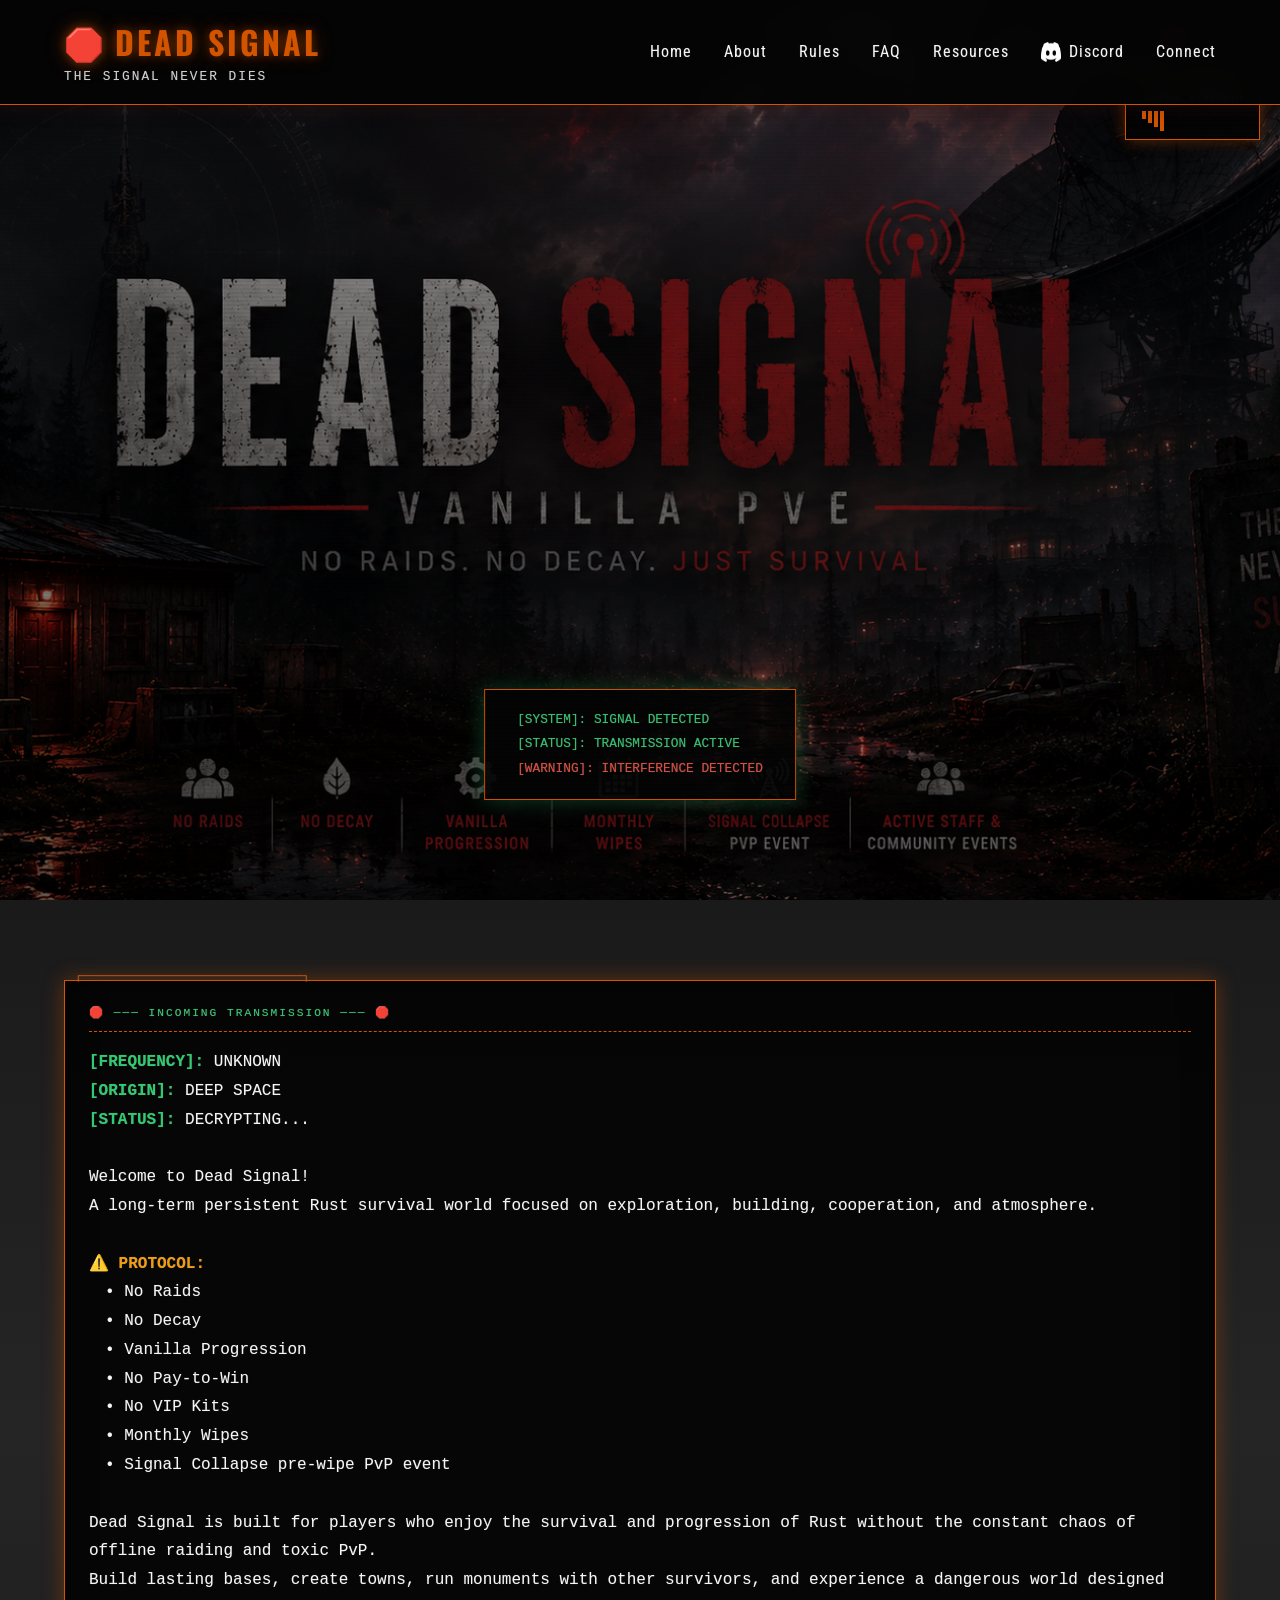
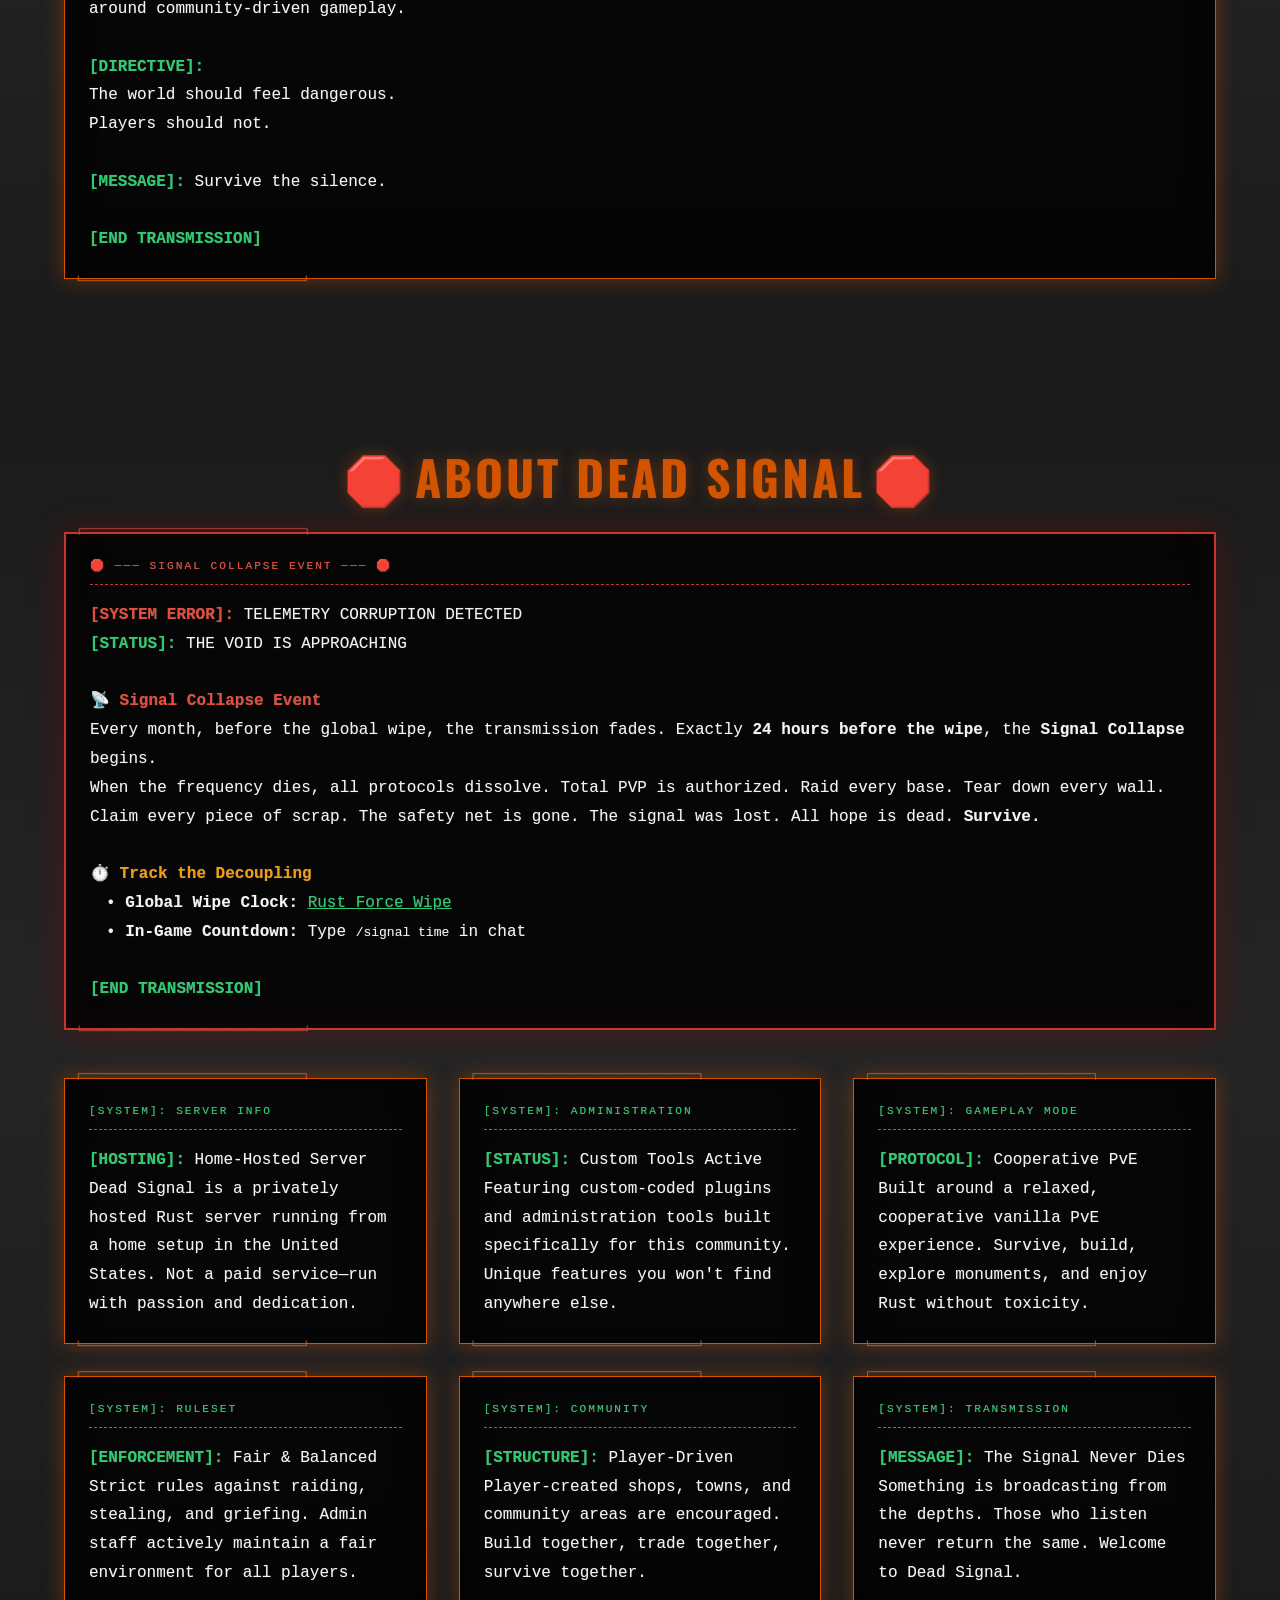
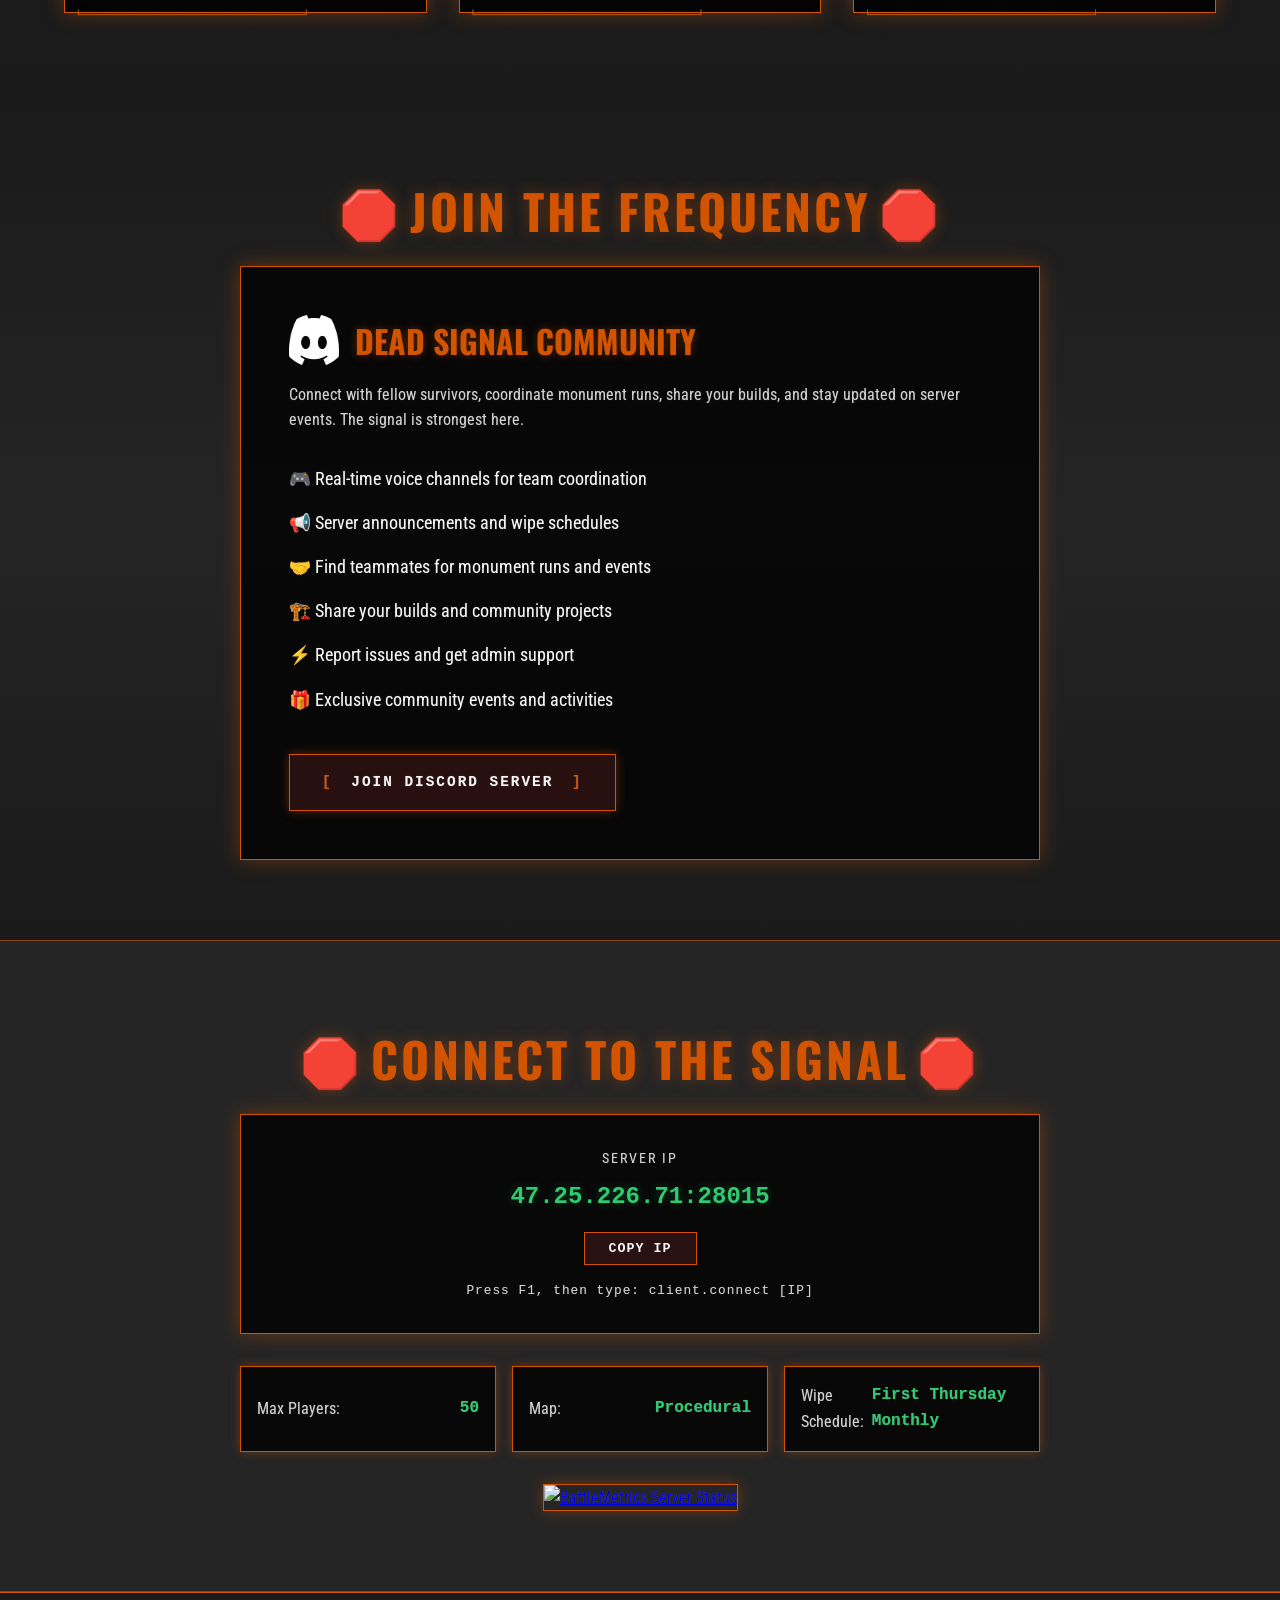
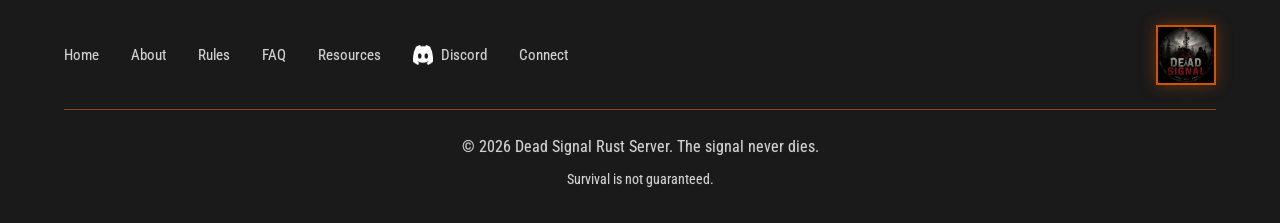
==== commit 11bbcc0f: "Add files via upload" ====
--- a/index.html
+++ b/index.html
@@ -29,7 +29,10 @@
                 <li><a href="rules.html">Rules</a></li>
                 <li><a href="faq.html">FAQ</a></li>
                 <li><a href="resources.html">Resources</a></li>
-                <li><a href="#discord">Discord</a></li>
+                <li><a href="#discord" class="nav-discord-link">
+                    <img src="Discord-Symbol-White.png" alt="Discord" class="nav-discord-icon">
+                    Discord
+                </a></li>
                 <li><a href="#connect">Connect</a></li>
             </ul>
         </nav>
--- a/styles.css
+++ b/styles.css
@@ -239,6 +239,17 @@
     text-shadow: 0 0 5px var(--glow-orange);
 }
 
+.nav-discord-link {
+    display: flex;
+    align-items: center;
+    gap: 0.5rem;
+}
+
+.nav-discord-icon {
+    width: 20px;
+    height: 20px;
+}
+
 /* Hero Section */
 .hero {
     position: relative;
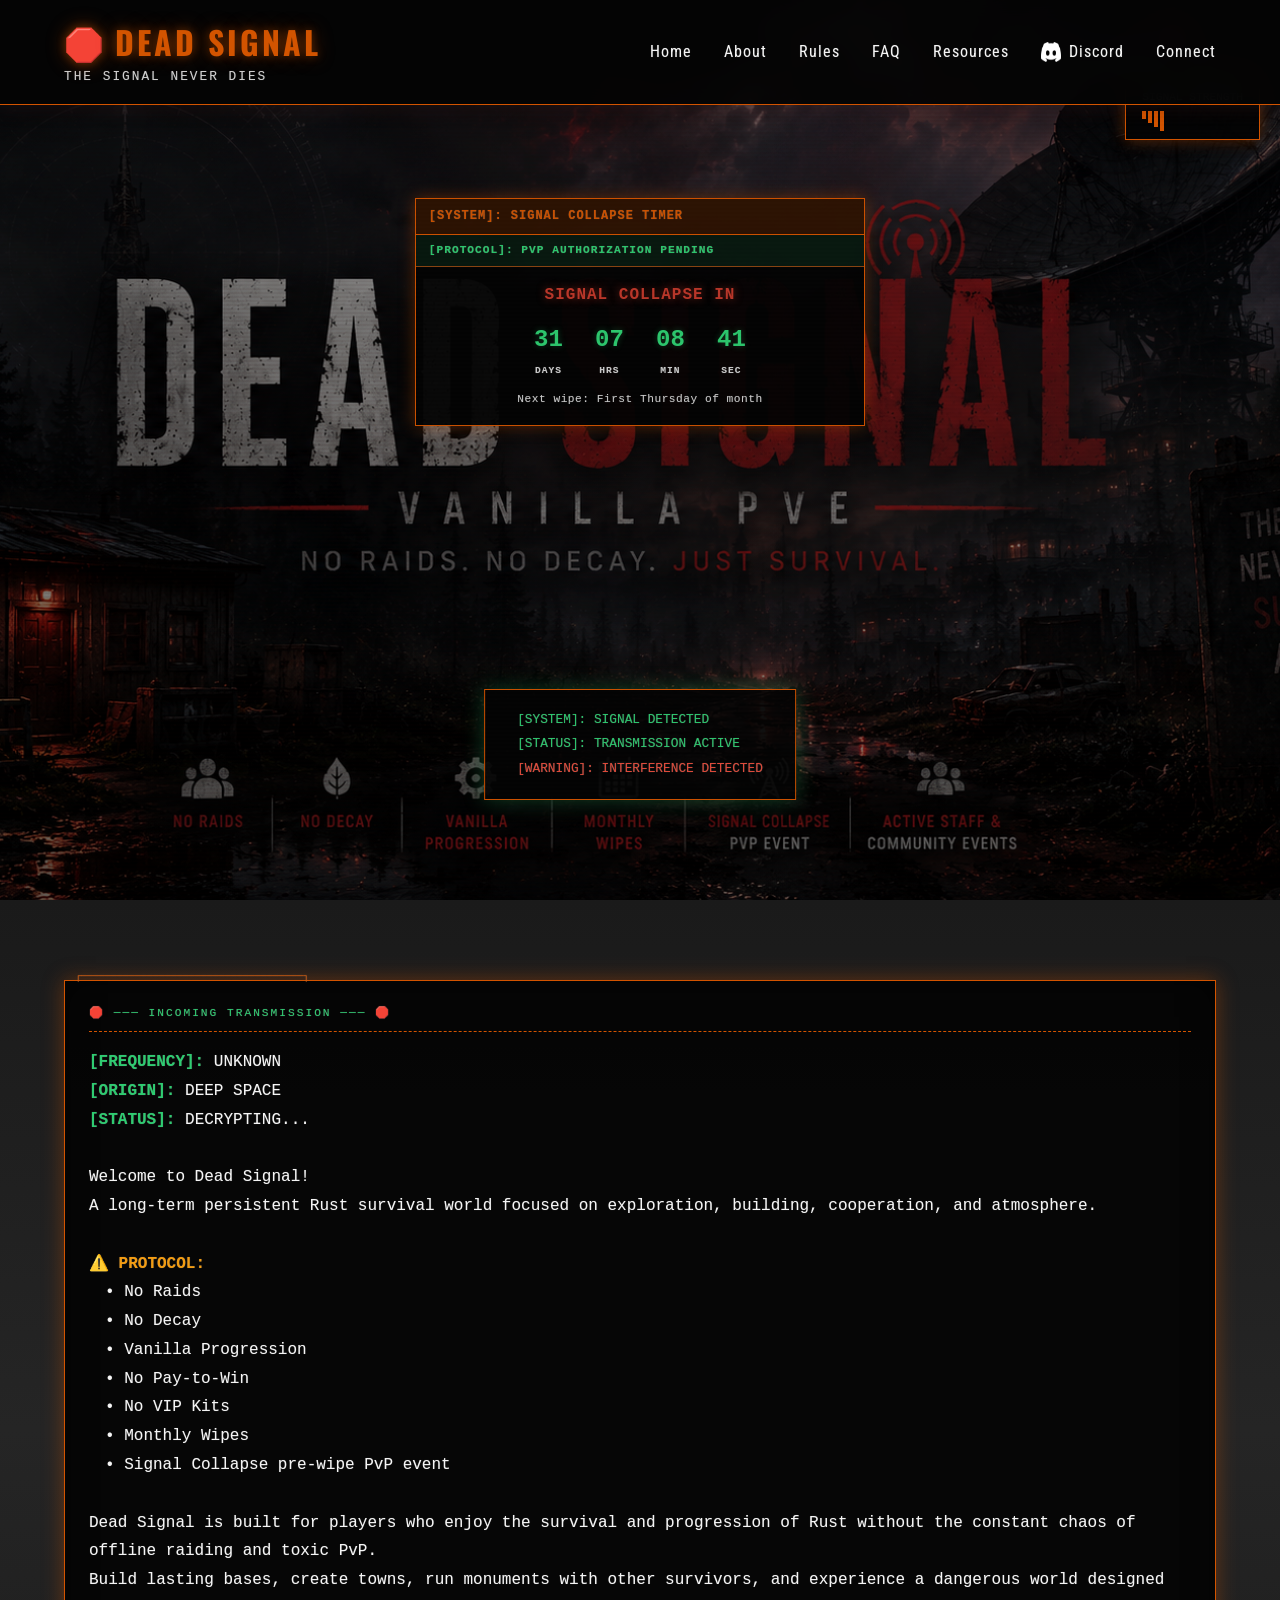
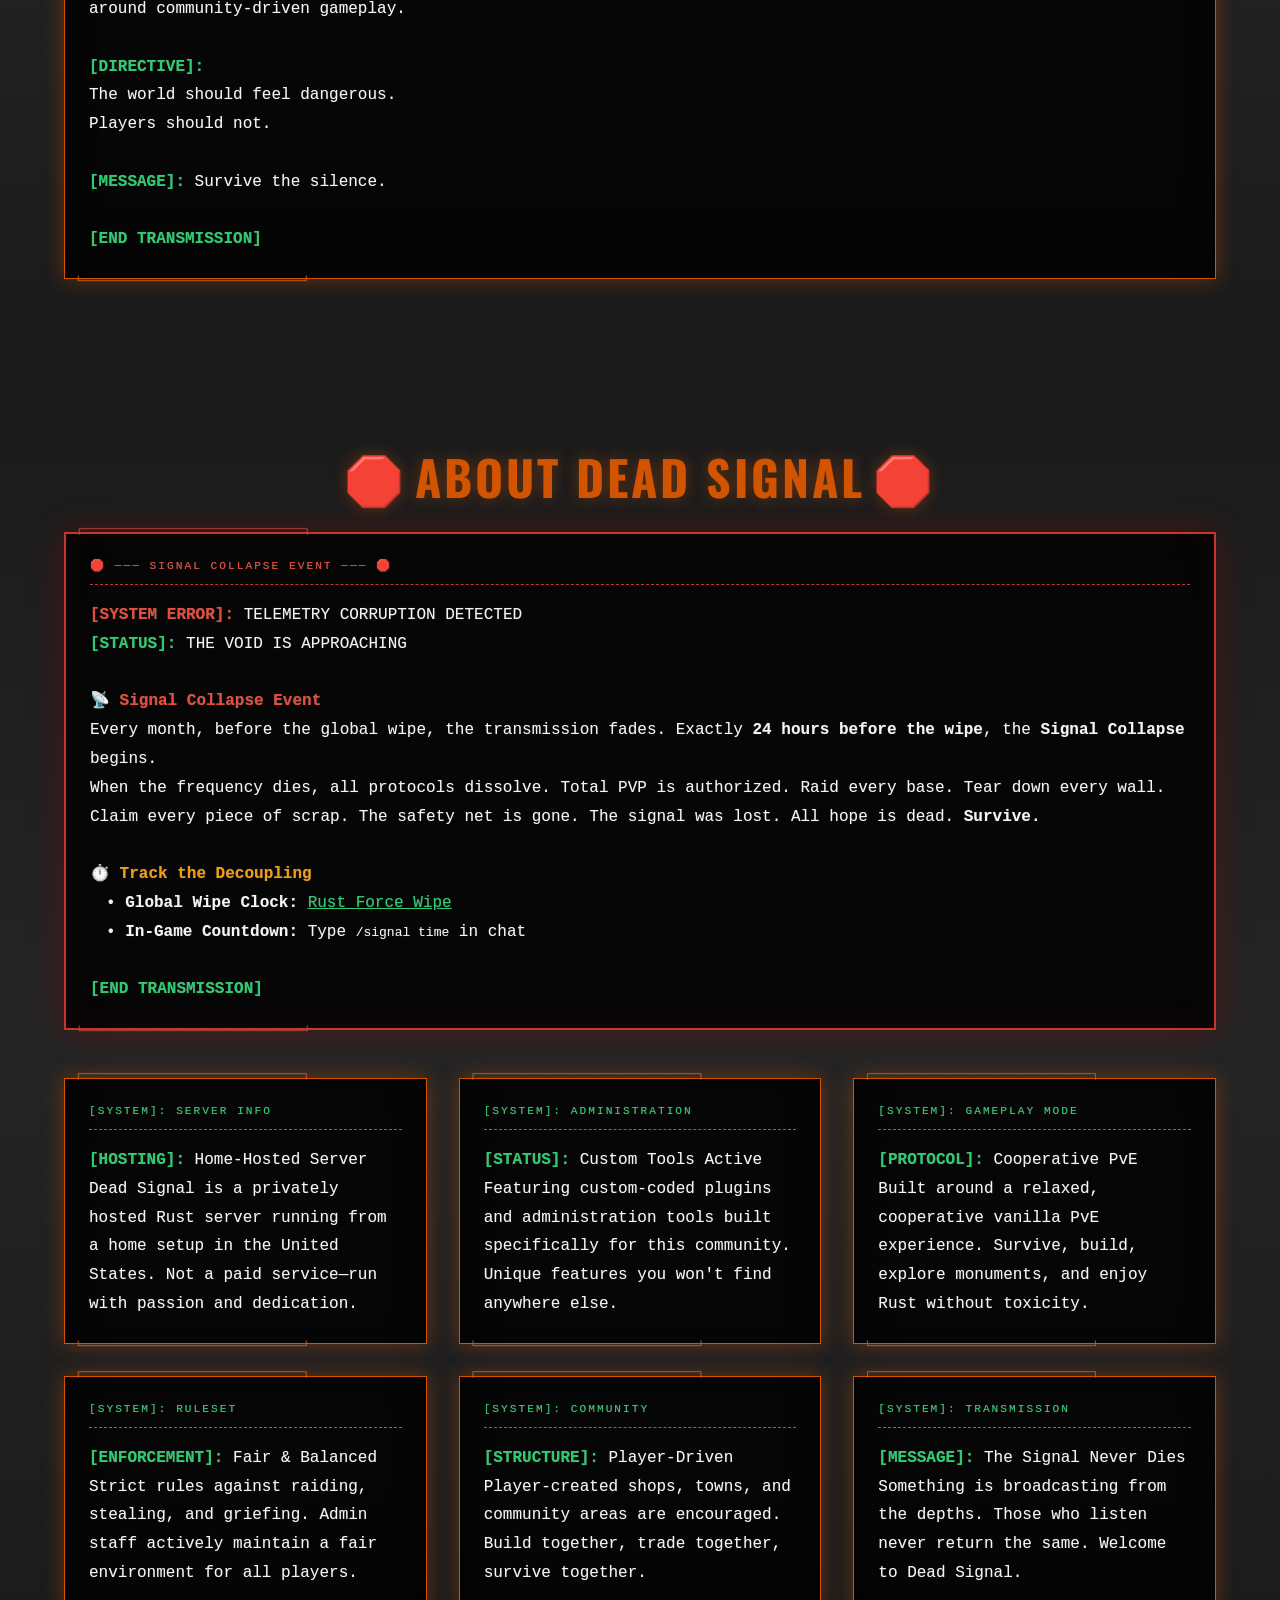
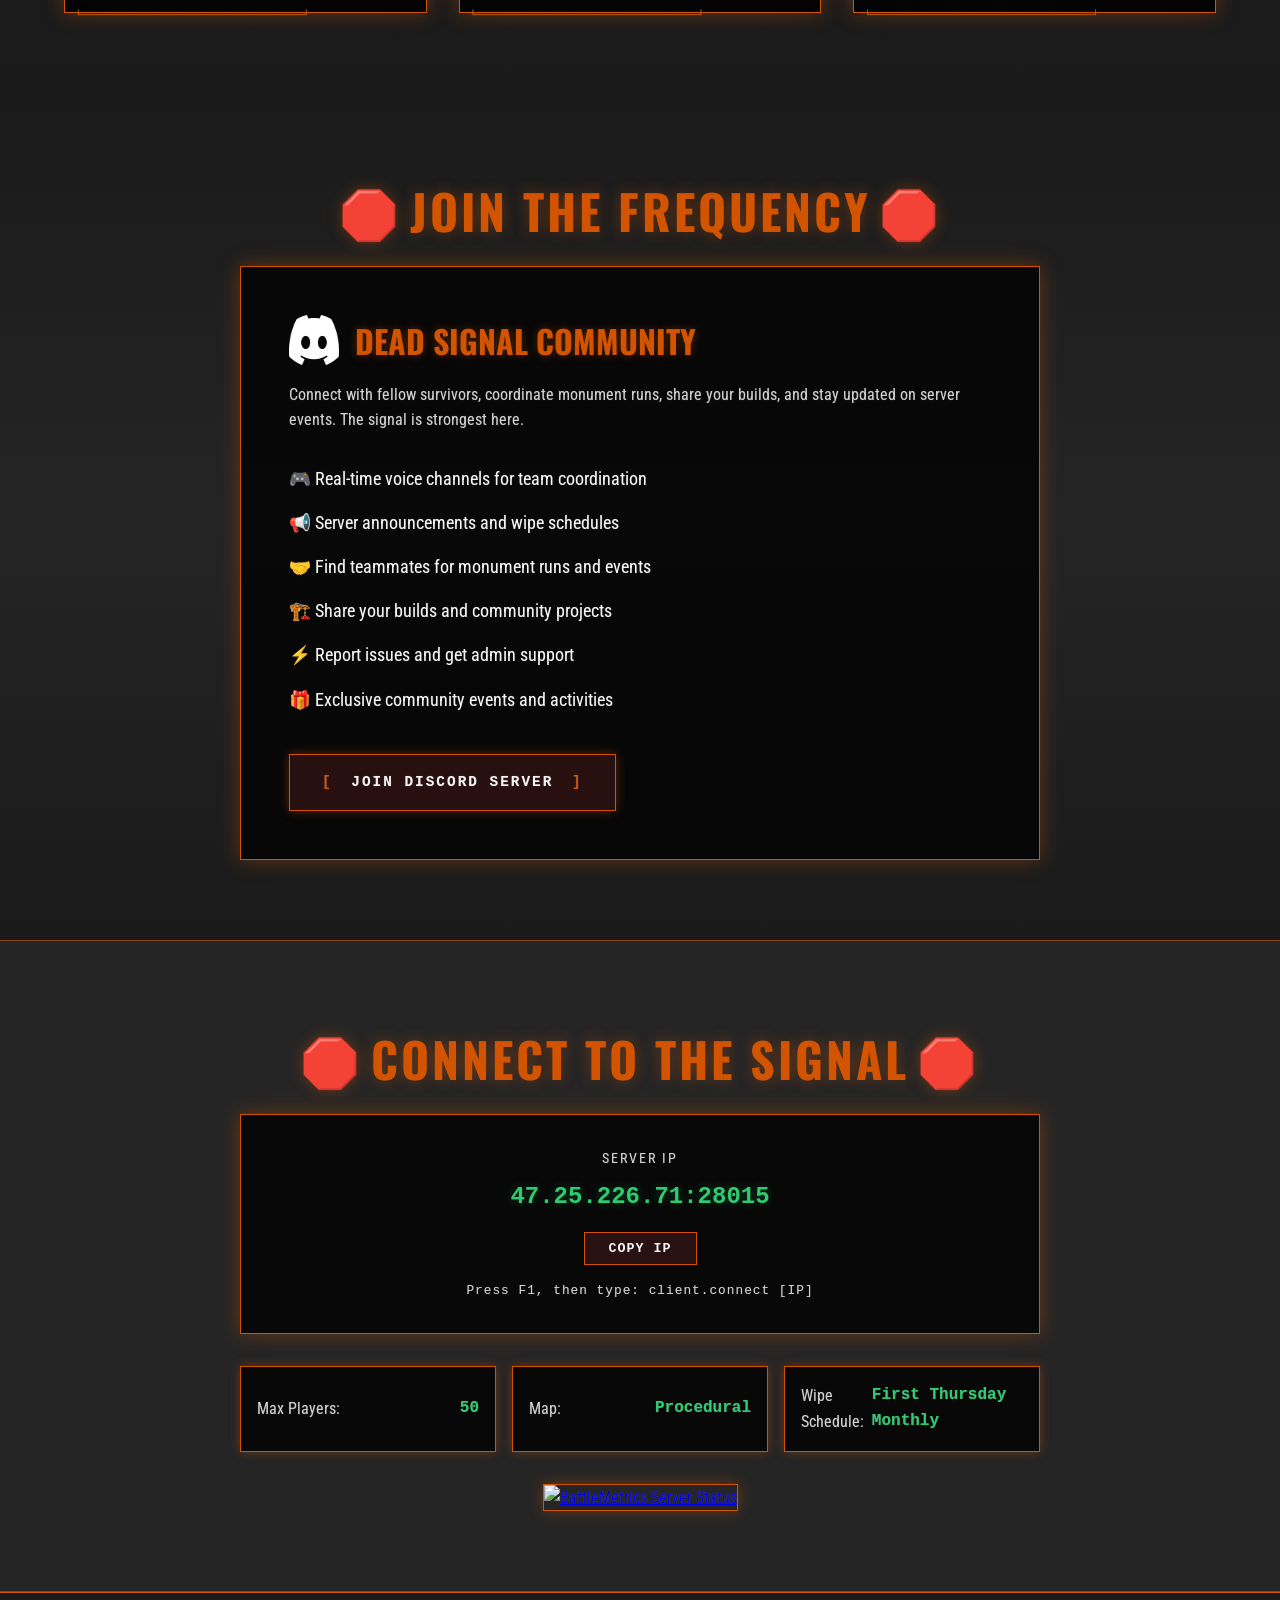
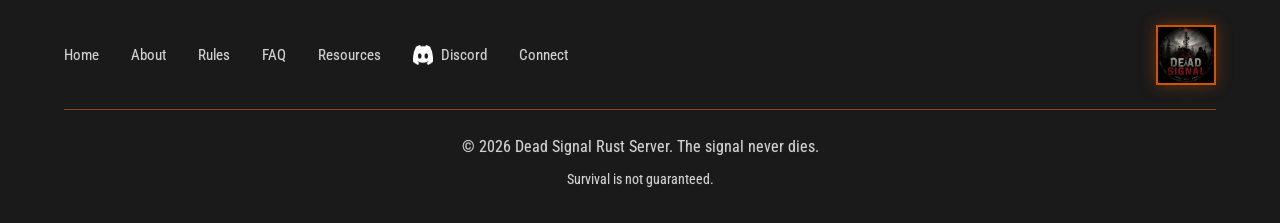
==== commit 9a93f3af: "Add files via upload" ====
--- a/index.html
+++ b/index.html
@@ -39,6 +39,34 @@
     </header>
 
     <section id="home" class="hero">
+        <div class="countdown-container" id="countdown-container">
+            <div class="countdown-box">
+                <div class="countdown-header">[SYSTEM]: SIGNAL COLLAPSE TIMER</div>
+                <div class="countdown-status" id="countdown-status">[PROTOCOL]: PvP AUTHORIZATION PENDING</div>
+                <div class="countdown-content">
+                    <div class="countdown-label" id="countdown-label">SIGNAL COLLAPSE IN</div>
+                    <div class="countdown-timer" id="countdown-timer">
+                        <div class="countdown-item">
+                            <span class="countdown-value" id="days">00</span>
+                            <span class="countdown-unit">DAYS</span>
+                        </div>
+                        <div class="countdown-item">
+                            <span class="countdown-value" id="hours">00</span>
+                            <span class="countdown-unit">HRS</span>
+                        </div>
+                        <div class="countdown-item">
+                            <span class="countdown-value" id="minutes">00</span>
+                            <span class="countdown-unit">MIN</span>
+                        </div>
+                        <div class="countdown-item">
+                            <span class="countdown-value" id="seconds">00</span>
+                            <span class="countdown-unit">SEC</span>
+                        </div>
+                    </div>
+                    <div class="countdown-sub" id="countdown-sub">Next wipe: First Thursday of month</div>
+                </div>
+            </div>
+        </div>
         <div class="transmission-overlay">
             <div class="transmission-line">[SYSTEM]: SIGNAL DETECTED</div>
             <div class="transmission-line">[STATUS]: TRANSMISSION ACTIVE</div>
@@ -264,6 +292,106 @@
             });
         }
 
+        // Signal Collapse Countdown
+        function getFirstThursday(year, month) {
+            const date = new Date(year, month, 1);
+            const dayOfWeek = date.getDay();
+            const daysUntilThursday = (4 - dayOfWeek + 7) % 7;
+            const firstThursday = new Date(year, month, 1 + daysUntilThursday);
+            // Set to 11:00 AM PST (Rust wipe time)
+            firstThursday.setHours(11, 0, 0, 0);
+            return firstThursday;
+        }
+
+        function getNextWipeDate() {
+            const now = new Date();
+            const currentYear = now.getFullYear();
+            const currentMonth = now.getMonth();
+            
+            let firstThursday = getFirstThursday(currentYear, currentMonth);
+            
+            // If we're past the first Thursday of this month, get next month's
+            if (now > firstThursday) {
+                const nextMonth = currentMonth + 1;
+                const nextYear = nextMonth > 11 ? currentYear + 1 : currentYear;
+                firstThursday = getFirstThursday(nextYear, nextMonth % 12);
+            }
+            
+            return firstThursday;
+        }
+
+        function updateCountdown() {
+            const wipeDate = getNextWipeDate();
+            const signalCollapseDate = new Date(wipeDate.getTime() - (24 * 60 * 60 * 1000)); // 24 hours before wipe
+            const now = new Date();
+            
+            const countdownLabel = document.getElementById('countdown-label');
+            const countdownSub = document.getElementById('countdown-sub');
+            const countdownStatus = document.getElementById('countdown-status');
+            
+            // Check if Signal Collapse is active (within 24 hours of wipe)
+            if (now >= signalCollapseDate && now < wipeDate) {
+                countdownLabel.textContent = '⚠️ SIGNAL COLLAPSE ACTIVE ⚠️';
+                countdownLabel.classList.add('active');
+                countdownSub.textContent = 'PvP authorized. Total chaos until wipe.';
+                countdownStatus.textContent = '[PROTOCOL]: PvP AUTHORIZATION ACTIVE';
+                countdownStatus.classList.add('active');
+                
+                // Hide timer during active event
+                document.getElementById('countdown-timer').style.display = 'none';
+                return;
+            }
+            
+            // Check if wipe has passed, reset to next month
+            if (now >= wipeDate) {
+                const nextMonth = wipeDate.getMonth() + 1;
+                const nextYear = nextMonth > 11 ? wipeDate.getFullYear() + 1 : wipeDate.getFullYear();
+                const nextWipe = getFirstThursday(nextYear, nextMonth % 12);
+                const nextSignalCollapse = new Date(nextWipe.getTime() - (24 * 60 * 60 * 1000));
+                
+                const diff = nextSignalCollapse - now;
+                const days = Math.floor(diff / (1000 * 60 * 60 * 24));
+                const hours = Math.floor((diff % (1000 * 60 * 60 * 24)) / (1000 * 60 * 60));
+                const minutes = Math.floor((diff % (1000 * 60 * 60)) / (1000 * 60));
+                const seconds = Math.floor((diff % (1000 * 60)) / 1000);
+                
+                countdownLabel.textContent = 'SIGNAL COLLAPSE IN';
+                countdownLabel.classList.remove('active');
+                countdownSub.textContent = 'Next wipe: First Thursday of month';
+                countdownStatus.textContent = '[PROTOCOL]: PvP AUTHORIZATION PENDING';
+                countdownStatus.classList.remove('active');
+                document.getElementById('countdown-timer').style.display = 'flex';
+                
+                document.getElementById('days').textContent = String(days).padStart(2, '0');
+                document.getElementById('hours').textContent = String(hours).padStart(2, '0');
+                document.getElementById('minutes').textContent = String(minutes).padStart(2, '0');
+                document.getElementById('seconds').textContent = String(seconds).padStart(2, '0');
+            } else {
+                // Normal countdown to Signal Collapse
+                const diff = signalCollapseDate - now;
+                const days = Math.floor(diff / (1000 * 60 * 60 * 24));
+                const hours = Math.floor((diff % (1000 * 60 * 60 * 24)) / (1000 * 60 * 60));
+                const minutes = Math.floor((diff % (1000 * 60 * 60)) / (1000 * 60));
+                const seconds = Math.floor((diff % (1000 * 60)) / 1000);
+                
+                countdownLabel.textContent = 'SIGNAL COLLAPSE IN';
+                countdownLabel.classList.remove('active');
+                countdownSub.textContent = 'Next wipe: First Thursday of month';
+                countdownStatus.textContent = '[PROTOCOL]: PvP AUTHORIZATION PENDING';
+                countdownStatus.classList.remove('active');
+                document.getElementById('countdown-timer').style.display = 'flex';
+                
+                document.getElementById('days').textContent = String(days).padStart(2, '0');
+                document.getElementById('hours').textContent = String(hours).padStart(2, '0');
+                document.getElementById('minutes').textContent = String(minutes).padStart(2, '0');
+                document.getElementById('seconds').textContent = String(seconds).padStart(2, '0');
+            }
+        }
+
+        // Update countdown every second
+        updateCountdown();
+        setInterval(updateCountdown, 1000);
+
         // Hamburger menu toggle
         const hamburger = document.querySelector('.hamburger');
         const navLinks = document.querySelector('.nav-links');
--- a/styles.css
+++ b/styles.css
@@ -346,6 +346,124 @@
     flex-wrap: wrap;
 }
 
+/* Countdown */
+.countdown-container {
+    position: absolute;
+    top: 22%;
+    left: 50%;
+    transform: translateX(-50%);
+    z-index: 10;
+    width: 85%;
+    max-width: 450px;
+}
+
+.countdown-box {
+    background: rgba(5, 5, 5, 0.95);
+    border: 1px solid var(--accent-orange);
+    box-shadow: 0 0 15px var(--glow-orange);
+    overflow: hidden;
+}
+
+.countdown-header {
+    background: rgba(211, 84, 0, 0.2);
+    padding: 0.5rem 0.8rem;
+    font-family: 'Courier New', monospace;
+    font-size: 0.75rem;
+    font-weight: bold;
+    color: var(--accent-orange);
+    text-transform: uppercase;
+    letter-spacing: 1px;
+    border-bottom: 1px solid var(--accent-orange);
+}
+
+.countdown-status {
+    background: rgba(46, 204, 113, 0.1);
+    padding: 0.4rem 0.8rem;
+    font-family: 'Courier New', monospace;
+    font-size: 0.7rem;
+    font-weight: bold;
+    color: var(--text-terminal);
+    text-transform: uppercase;
+    letter-spacing: 1px;
+    border-bottom: 1px solid var(--accent-brown);
+}
+
+.countdown-status.active {
+    background: rgba(192, 57, 43, 0.2);
+    color: var(--accent-error);
+    border-bottom-color: var(--accent-error);
+}
+
+.countdown-content {
+    padding: 1rem;
+    text-align: center;
+}
+
+.countdown-label {
+    font-family: 'Courier New', monospace;
+    font-size: 1rem;
+    font-weight: bold;
+    color: var(--accent-error);
+    margin-bottom: 0.8rem;
+    text-shadow: 0 0 8px rgba(192, 57, 43, 0.6);
+    letter-spacing: 1px;
+    animation: pulse 2s infinite;
+}
+
+.countdown-label.active {
+    color: var(--accent-orange);
+    text-shadow: 0 0 12px var(--glow-orange);
+    animation: none;
+}
+
+.countdown-timer {
+    display: flex;
+    gap: 1rem;
+    justify-content: center;
+    margin-bottom: 0.8rem;
+}
+
+.countdown-item {
+    display: flex;
+    flex-direction: column;
+    align-items: center;
+}
+
+.countdown-value {
+    font-family: 'Courier New', monospace;
+    font-size: 1.5rem;
+    font-weight: bold;
+    color: var(--text-terminal);
+    text-shadow: 0 0 6px var(--glow-terminal);
+    min-width: 45px;
+}
+
+.countdown-unit {
+    font-family: 'Courier New', monospace;
+    font-size: 0.6rem;
+    font-weight: bold;
+    text-transform: uppercase;
+    color: var(--text-secondary);
+    letter-spacing: 1px;
+    margin-top: 0.2rem;
+}
+
+.countdown-sub {
+    font-family: 'Courier New', monospace;
+    font-size: 0.7rem;
+    color: var(--text-secondary);
+    letter-spacing: 0.5px;
+}
+
+@keyframes pulse {
+    0%, 100% {
+        opacity: 1;
+    }
+    50% {
+        opacity: 0.7;
+    }
+}
+
 .btn {
     padding: 1rem 2rem;
     border: 1px solid var(--accent-orange);
@@ -1264,6 +1382,44 @@
     .cta-buttons {
         flex-direction: column;
     }
+
+    .countdown-container {
+        top: 18%;
+        width: 95%;
+        max-width: 350px;
+    }
+
+    .countdown-header {
+        font-size: 0.65rem;
+        padding: 0.4rem 0.6rem;
+    }
+
+    .countdown-content {
+        padding: 0.8rem;
+    }
+
+    .countdown-label {
+        font-size: 0.85rem;
+        margin-bottom: 0.6rem;
+    }
+
+    .countdown-timer {
+        gap: 0.6rem;
+        margin-bottom: 0.6rem;
+    }
+
+    .countdown-value {
+        font-size: 1.2rem;
+        min-width: 35px;
+    }
+
+    .countdown-unit {
+        font-size: 0.5rem;
+    }
+
+    .countdown-sub {
+        font-size: 0.6rem;
+    }
     
     .ranking-header,
     .ranking-row {
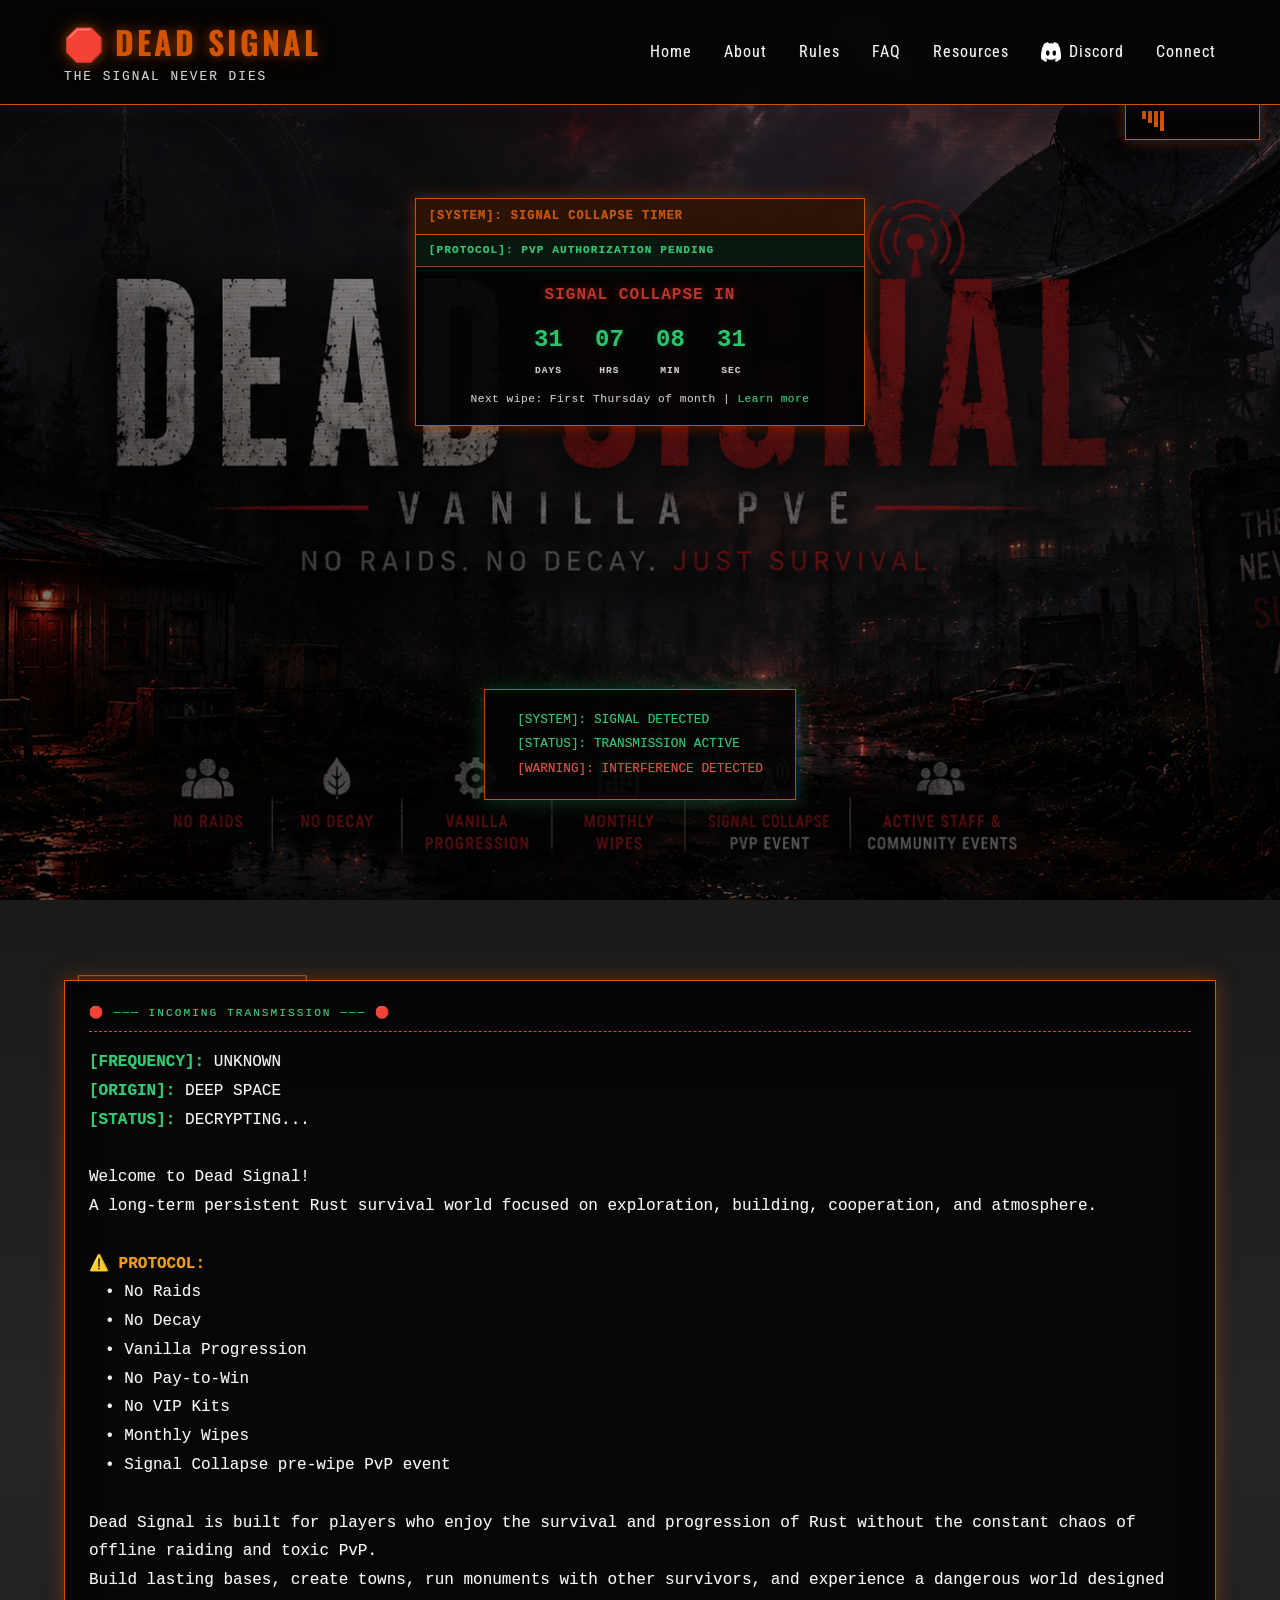
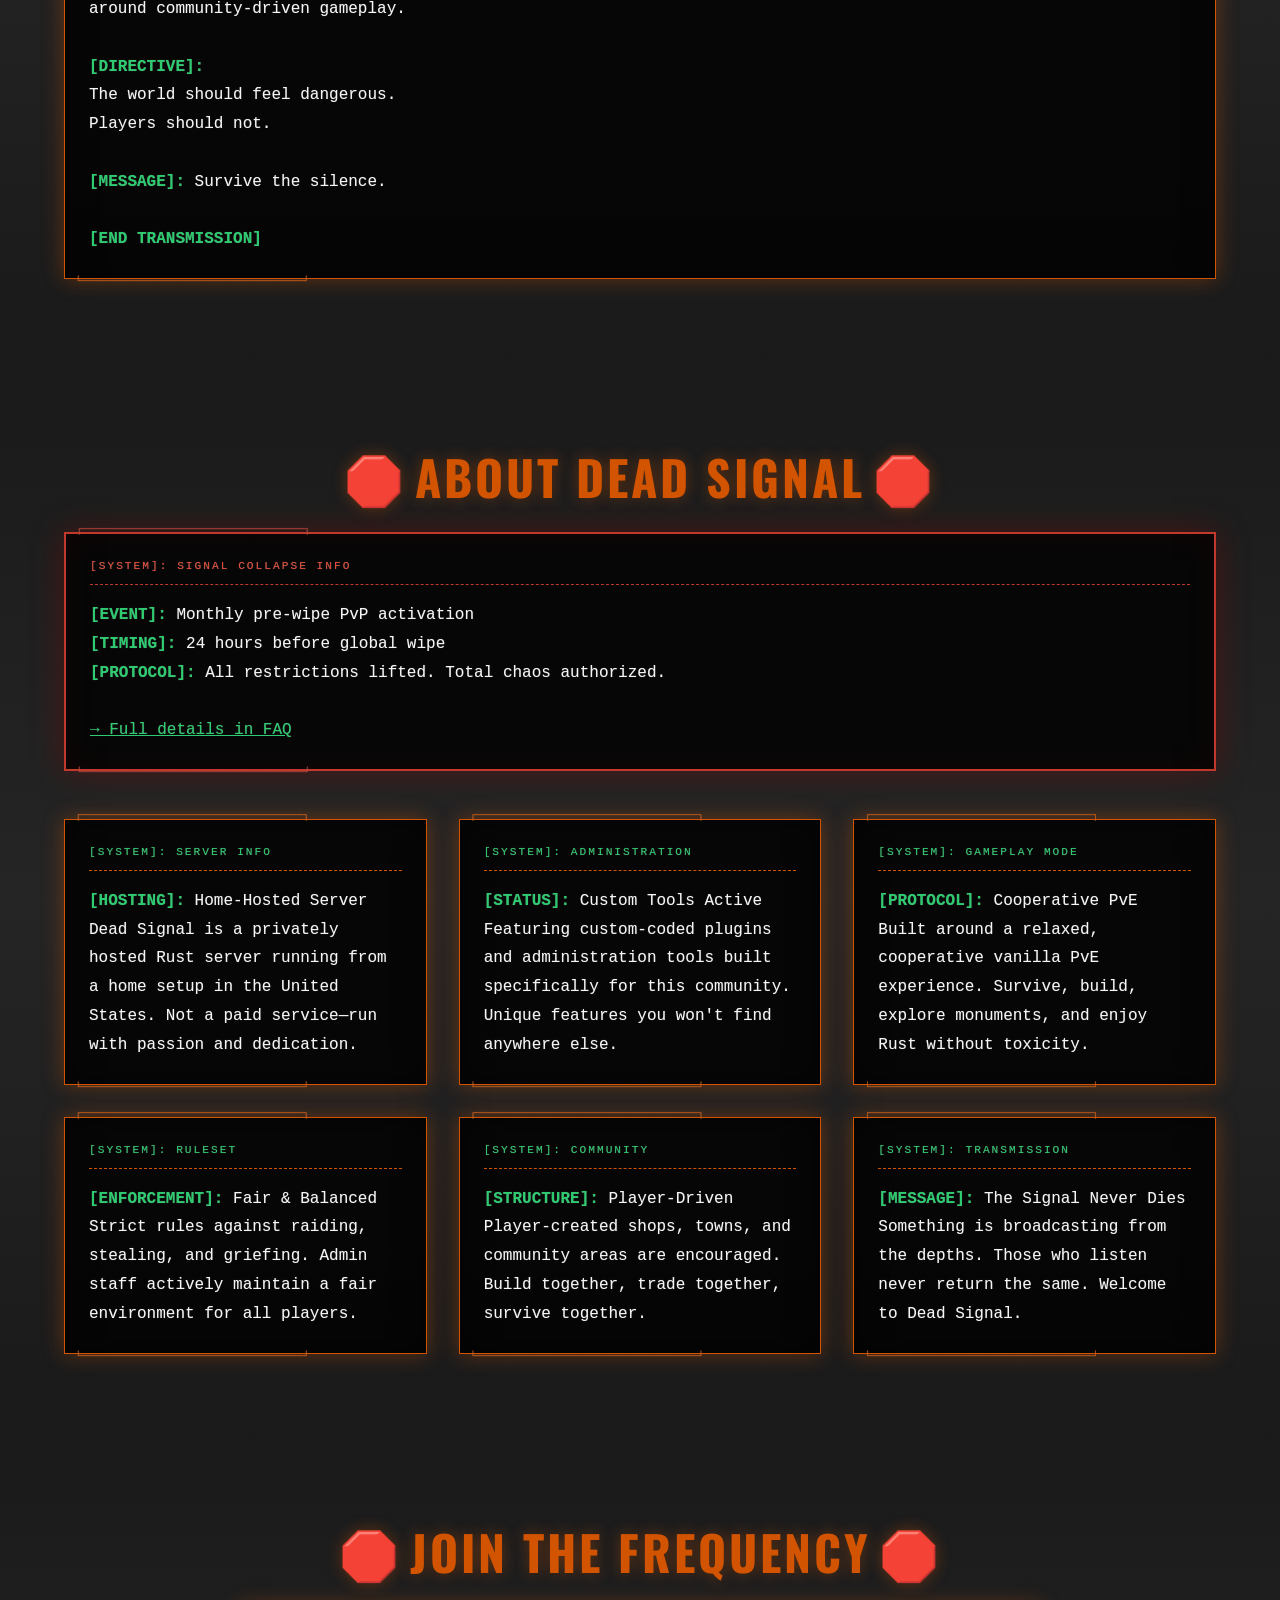
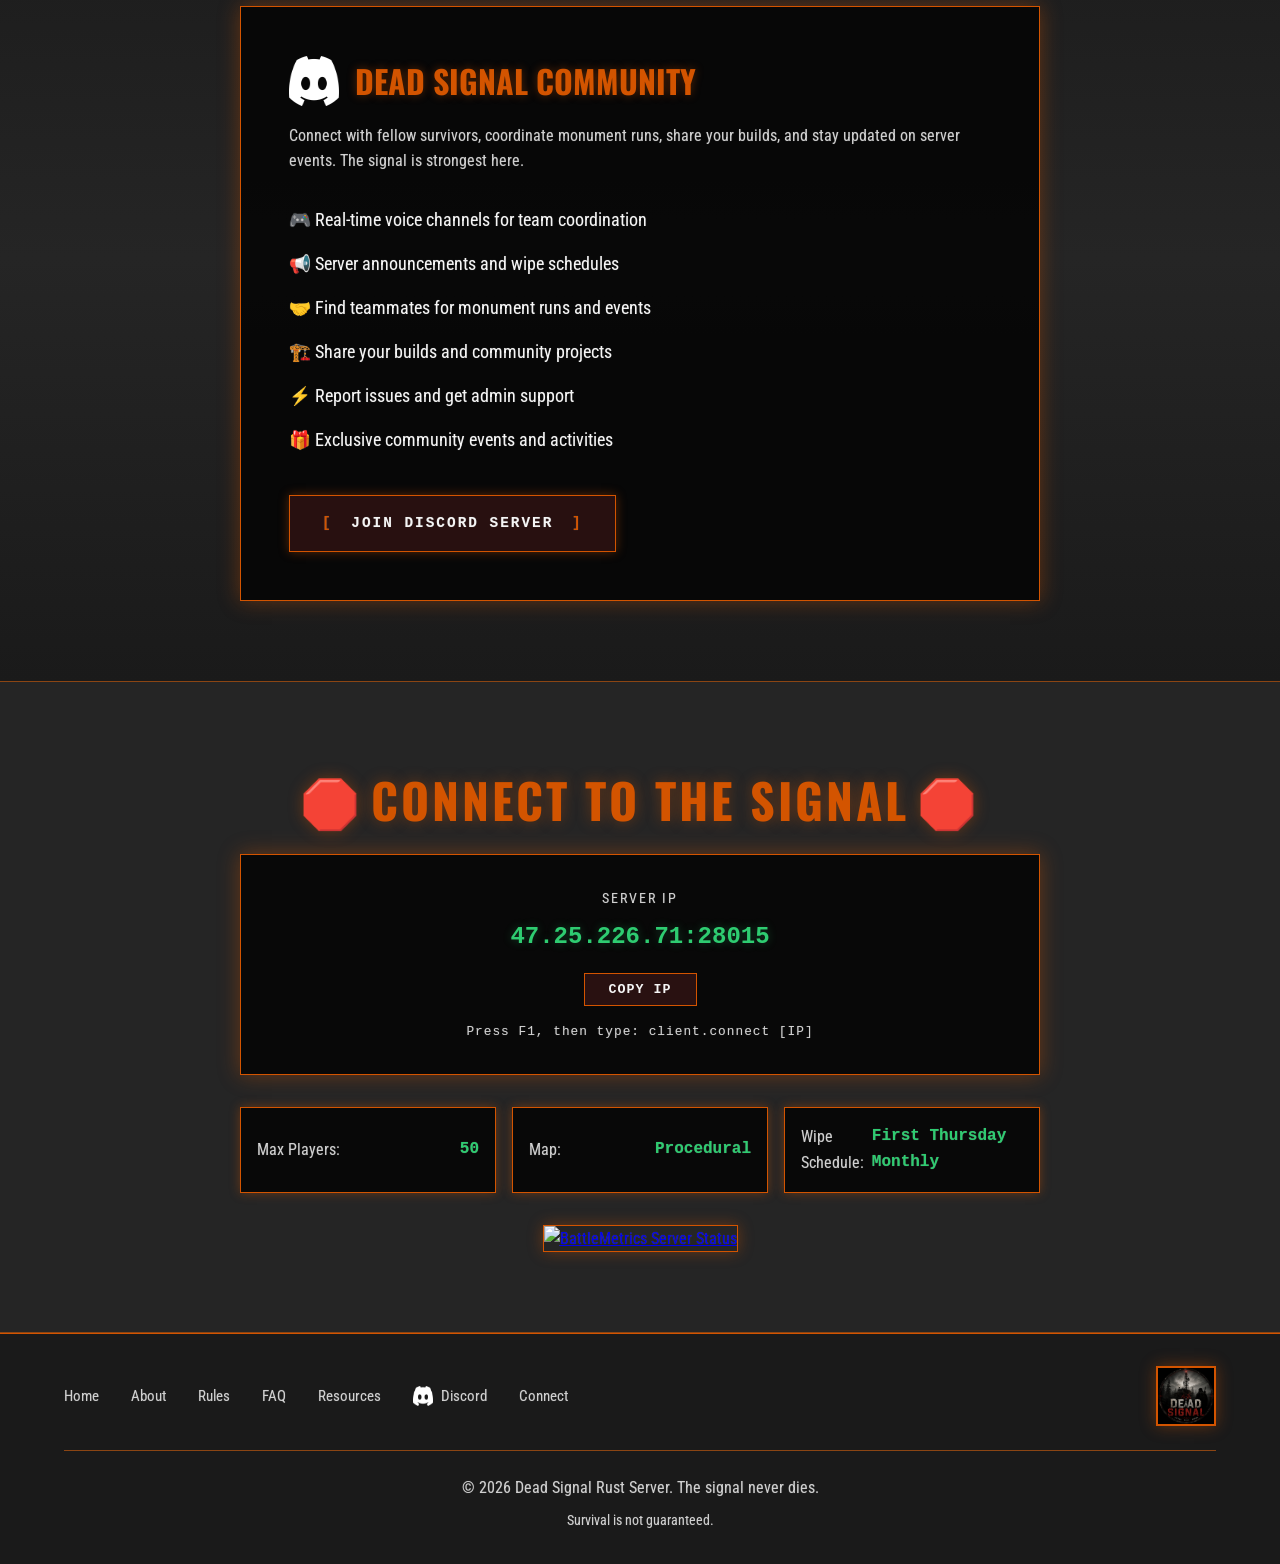
==== commit 28176f84: "Add files via upload" ====
--- a/index.html
+++ b/index.html
@@ -63,7 +63,7 @@
                             <span class="countdown-unit">SEC</span>
                         </div>
                     </div>
-                    <div class="countdown-sub" id="countdown-sub">Next wipe: First Thursday of month</div>
+                    <div class="countdown-sub" id="countdown-sub">Next wipe: First Thursday of month | <a href="faq.html#signal-collapse" class="countdown-link">Learn more</a></div>
                 </div>
             </div>
         </div>
@@ -126,24 +126,15 @@
     <section id="about" class="section">
         <div class="container">
             <h2 class="section-title">About Dead Signal</h2>
-            
+
             <div class="terminal-box highlight-box">
-                <div class="box-header">🛑 ─── SIGNAL COLLAPSE EVENT ─── 🛑</div>
+                <div class="box-header">[SYSTEM]: SIGNAL COLLAPSE INFO</div>
                 <div class="box-content">
-                    <p><span class="error-tag">[SYSTEM ERROR]:</span> TELEMETRY CORRUPTION DETECTED</p>
-                    <p><span class="system-tag">[STATUS]:</span> THE VOID IS APPROACHING</p>
-                    <br>
-                    <p><span class="error-tag">📡 Signal Collapse Event</span></p>
-                    <p>Every month, before the global wipe, the transmission fades. Exactly <strong>24 hours before the wipe</strong>, the <strong>Signal Collapse</strong> begins.</p>
-                    <p>When the frequency dies, all protocols dissolve. Total PVP is authorized. Raid every base. Tear down every wall. Claim every piece of scrap. The safety net is gone. The signal was lost. All hope is dead. <strong>Survive.</strong></p>
-                    <br>
-                    <p><span class="warning-tag">⏱️ Track the Decoupling</span></p>
-                    <ul style="list-style: none; padding-left: 1rem;">
-                        <li>• <strong>Global Wipe Clock:</strong> <a href="https://www.rustforcewipe.com/" target="_blank" style="color: var(--text-terminal);">Rust Force Wipe</a></li>
-                        <li>• <strong>In-Game Countdown:</strong> Type <code>/signal time</code> in chat</li>
-                    </ul>
-                    <br>
-                    <p><span class="system-tag">[END TRANSMISSION]</span></p>
+                    <p><span class="system-tag">[EVENT]:</span> Monthly pre-wipe PvP activation</p>
+                    <p><span class="system-tag">[TIMING]:</span> 24 hours before global wipe</p>
+                    <p><span class="system-tag">[PROTOCOL]:</span> All restrictions lifted. Total chaos authorized.</p>
+                    <br>
+                    <p><a href="faq.html" style="color: var(--text-terminal);">→ Full details in FAQ</a></p>
                 </div>
             </div>
 
@@ -333,7 +324,7 @@
             if (now >= signalCollapseDate && now < wipeDate) {
                 countdownLabel.textContent = '⚠️ SIGNAL COLLAPSE ACTIVE ⚠️';
                 countdownLabel.classList.add('active');
-                countdownSub.textContent = 'PvP authorized. Total chaos until wipe.';
+                countdownSub.innerHTML = 'PvP authorized. Total chaos until wipe. | <a href="faq.html#signal-collapse" class="countdown-link">Learn more</a>';
                 countdownStatus.textContent = '[PROTOCOL]: PvP AUTHORIZATION ACTIVE';
                 countdownStatus.classList.add('active');
                 
@@ -357,7 +348,7 @@
                 
                 countdownLabel.textContent = 'SIGNAL COLLAPSE IN';
                 countdownLabel.classList.remove('active');
-                countdownSub.textContent = 'Next wipe: First Thursday of month';
+                countdownSub.innerHTML = 'Next wipe: First Thursday of month | <a href="faq.html#signal-collapse" class="countdown-link">Learn more</a>';
                 countdownStatus.textContent = '[PROTOCOL]: PvP AUTHORIZATION PENDING';
                 countdownStatus.classList.remove('active');
                 document.getElementById('countdown-timer').style.display = 'flex';
@@ -376,7 +367,7 @@
                 
                 countdownLabel.textContent = 'SIGNAL COLLAPSE IN';
                 countdownLabel.classList.remove('active');
-                countdownSub.textContent = 'Next wipe: First Thursday of month';
+                countdownSub.innerHTML = 'Next wipe: First Thursday of month | <a href="faq.html#signal-collapse" class="countdown-link">Learn more</a>';
                 countdownStatus.textContent = '[PROTOCOL]: PvP AUTHORIZATION PENDING';
                 countdownStatus.classList.remove('active');
                 document.getElementById('countdown-timer').style.display = 'flex';
--- a/styles.css
+++ b/styles.css
@@ -455,6 +455,17 @@
     letter-spacing: 0.5px;
 }
 
+.countdown-link {
+    color: var(--text-terminal);
+    text-decoration: none;
+    transition: color 0.3s;
+}
+
+.countdown-link:hover {
+    color: var(--accent-orange);
+    text-decoration: underline;
+}
+
 @keyframes pulse {
     0%, 100% {
         opacity: 1;
